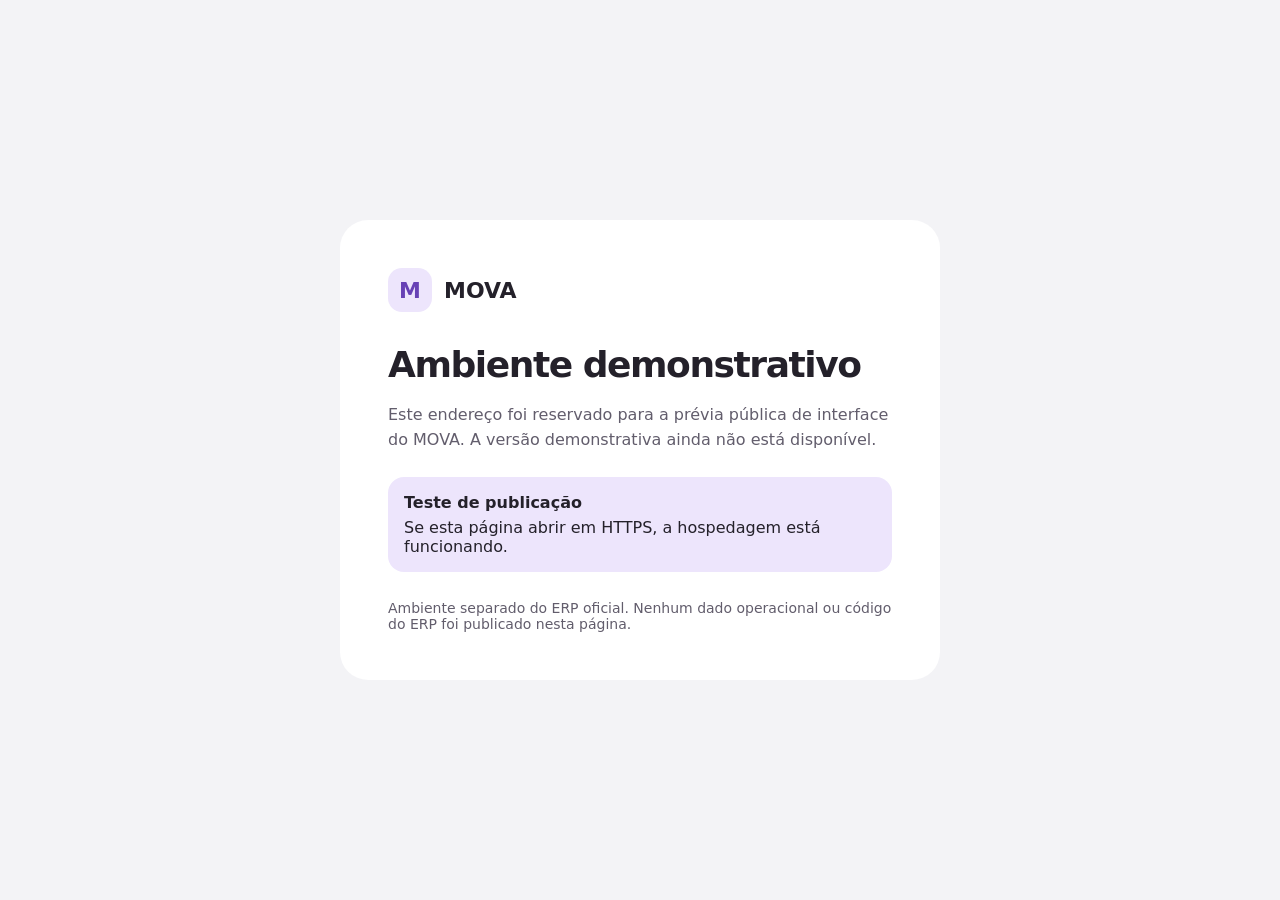
==== index.html @ e93fcb96 "Inicializa ambiente público de prévia sem dados operacionais" ====
<!doctype html>
<html lang="pt-BR">
<head>
<meta charset="utf-8">
<meta name="viewport" content="width=device-width, initial-scale=1">
<meta name="robots" content="noindex,nofollow">
<title>MOVA — Ambiente demonstrativo</title>
<style>
:root{color-scheme:light dark;font-family:Inter,system-ui,sans-serif;--bg:#f3f3f6;--surface:#fff;--ink:#24212a;--muted:#625d6c;--accent:#6741b5;--soft:#ede5fc}
@media(prefers-color-scheme:dark){:root{--bg:#17171c;--surface:#212127;--ink:#f4effa;--muted:#c4bdce;--accent:#cbb4ff;--soft:#372a50}}
*{box-sizing:border-box}body{margin:0;min-height:100dvh;display:grid;place-items:center;padding:24px;background:var(--bg);color:var(--ink)}main{width:min(100%,600px);background:var(--surface);border-radius:28px;padding:clamp(24px,5vw,48px)}header{display:flex;align-items:center;gap:12px;font-size:22px;font-weight:700}.mark{display:grid;place-items:center;width:44px;height:44px;border-radius:14px;background:var(--soft);color:var(--accent)}h1{font-size:clamp(26px,5vw,36px);line-height:1.15;letter-spacing:-.04em;margin:32px 0 12px}p{font-size:16px;line-height:1.6;color:var(--muted)}.status{margin-top:24px;background:var(--soft);padding:16px;border-radius:16px;color:var(--ink)}.status strong{display:block;margin-bottom:6px}footer{margin-top:28px;font-size:14px;color:var(--muted)}
</style>
</head>
<body><main><header><span class="mark" aria-hidden="true">M</span>MOVA</header><h1>Ambiente demonstrativo</h1><p>Este endereço foi reservado para a prévia pública de interface do MOVA. A versão demonstrativa ainda não está disponível.</p><div class="status"><strong>Teste de publicação</strong>Se esta página abrir em HTTPS, a hospedagem está funcionando.</div><footer>Ambiente separado do ERP oficial. Nenhum dado operacional ou código do ERP foi publicado nesta página.</footer></main></body></html>
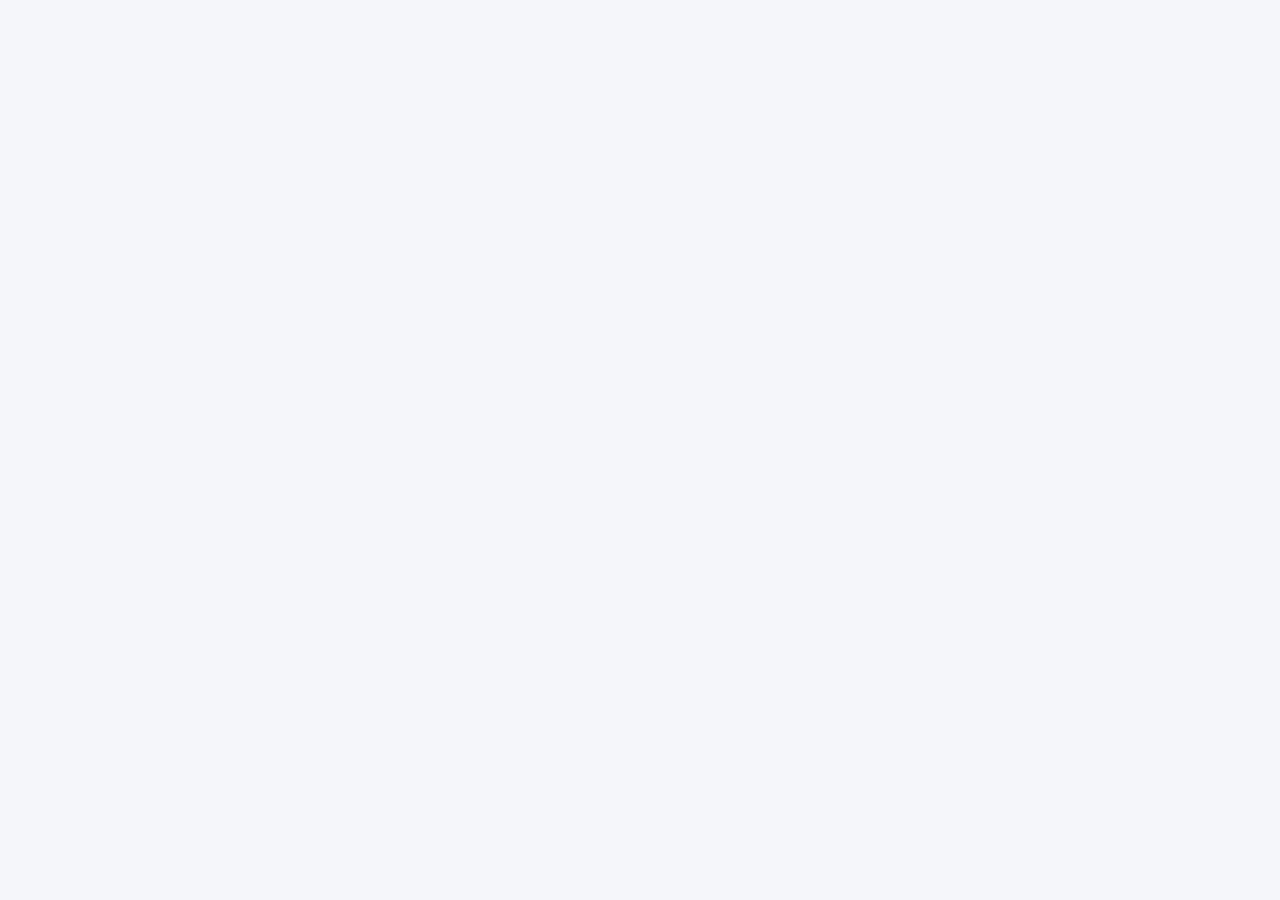
==== commit d6f4ad97: "Add files via upload Mova Demonstrativo" ====
--- a/index.html
+++ b/index.html
@@ -1,14 +1,13503 @@
-<!doctype html>
-<html lang="pt-BR">
+<!DOCTYPE html>
+
+<html data-theme="light" lang="pt-BR">
 <head>
-<meta charset="utf-8">
-<meta name="viewport" content="width=device-width, initial-scale=1">
 <meta name="robots" content="noindex,nofollow">
-<title>MOVA — Ambiente demonstrativo</title>
-<style>
-:root{color-scheme:light dark;font-family:Inter,system-ui,sans-serif;--bg:#f3f3f6;--surface:#fff;--ink:#24212a;--muted:#625d6c;--accent:#6741b5;--soft:#ede5fc}
-@media(prefers-color-scheme:dark){:root{--bg:#17171c;--surface:#212127;--ink:#f4effa;--muted:#c4bdce;--accent:#cbb4ff;--soft:#372a50}}
-*{box-sizing:border-box}body{margin:0;min-height:100dvh;display:grid;place-items:center;padding:24px;background:var(--bg);color:var(--ink)}main{width:min(100%,600px);background:var(--surface);border-radius:28px;padding:clamp(24px,5vw,48px)}header{display:flex;align-items:center;gap:12px;font-size:22px;font-weight:700}.mark{display:grid;place-items:center;width:44px;height:44px;border-radius:14px;background:var(--soft);color:var(--accent)}h1{font-size:clamp(26px,5vw,36px);line-height:1.15;letter-spacing:-.04em;margin:32px 0 12px}p{font-size:16px;line-height:1.6;color:var(--muted)}.status{margin-top:24px;background:var(--soft);padding:16px;border-radius:16px;color:var(--ink)}.status strong{display:block;margin-bottom:6px}footer{margin-top:28px;font-size:14px;color:var(--muted)}
+<meta http-equiv="Content-Security-Policy" content="connect-src 'none'; frame-src 'none'; object-src 'none'; form-action 'none'; base-uri 'none'">
+<meta charset="utf-8"/>
+<meta content="width=device-width,initial-scale=1,viewport-fit=cover" name="viewport"/>
+<meta content="#F8F8FC" name="theme-color"/>
+<title>MOVA — Demonstração pública DS117</title>
+<style id="mova-central-design-system">
+/* MOVA DESIGN SYSTEM CENTRAL · V25.1 · SINGLE STYLESHEET */
+/* Fundação legada preservada; tokens e componentes de V22.7 editados nesta fonte única. */
+
+/* ==========================================================================
+   01. FOUNDATION
+   ========================================================================== */
+:root{
+
+  /* MOVA FLUID • semantic color foundation (V22.6) */
+  --drawer-canvas:#DFE8F8;--group-surface:#FFFFFF;--panel-surface:#FFFFFF;
+  --control-fill:#CBD7EE;--control-hover:#B7C7E5;--control-fill-hover:var(--control-hover);--field-fill:#D1DCF0;
+  --v224-primary:var(--action-primary);--v224-panel:var(--panel-surface);
+  --group-divider:rgba(42,64,112,.19);--action-primary:#4D56D8;--field-label:#394B6D;
+  --font-ui:Inter,ui-sans-serif,-apple-system,BlinkMacSystemFont,"Segoe UI",Roboto,Arial,sans-serif;
+  --bg:#E7EDFA;--surface:#FFFFFF;--surface-2:#DCE5F5;--surface-3:#CAD8F0;--surface-4:#B8C9E8;
+  --ink:#18243F;--muted:#465573;--subtle:#687895;--line:rgba(19,29,47,.12);--line-soft:rgba(19,29,47,.075);
+  --primary:#4D56D8;--primary-2:#3943BF;--primary-soft:#DADFFE;
+  --success:#167b55;--success-soft:#dcf2e7;--warning:#9e650b;--warning-soft:#ffebc9;
+  --danger:#b83f4d;--danger-soft:#f9e1e5;--purple:#6550c7;--purple-soft:#e9e4ff;--teal:#147f7a;--teal-soft:#daf2f0;
+  --nav:#0d1725;--nav-2:#172437;--nav-3:#223149;--nav-text:#f2f5fa;--nav-muted:#9aa7b9;
+  --shadow-1:0 8px 24px rgba(21,34,55,.07);--shadow-2:0 16px 44px rgba(21,34,55,.11);--shadow-3:0 28px 76px rgba(21,34,55,.18);
+  --radius-xs:8px;--radius-sm:11px;--radius:14px;--radius-lg:18px;--radius-xl:24px;--pill:999px;
+  --s1:4px;--s2:8px;--s3:12px;--s4:16px;--s5:20px;--s6:24px;--s7:32px;--s8:40px;
+  --control:44px;--control-sm:38px;--control-xs:34px;--radius-field:12px;--radius-panel:16px;--sidebar:238px;--topbar:66px;--content-max:1540px;--surface-pad:17px;--surface-pad-mobile:14px;--row-min:57px;--row-pad-y:9px;--row-pad-x:13px;--toolbar-gap:8px;--list-row-radius:13px;--panel-radius:15px;
+  --t-micro:10px;--t-meta:11px;--t-label:10.5px;--t-small:12px;--t-control:13.5px;--t-body:13.5px;--t-subtitle:12.3px;--t-section:16px;--t-page:28px;--t-kpi:21px;
+  --btn-pad-x:14px;--btn-small-pad-x:11px;--btn-font-size:var(--t-small);--btn-small-font-size:var(--t-meta);--control-pad-x:13px;
+  --page-header-gap:20px;--page-header-margin:4px 0 18px;--page-title-weight:550;--page-title-line:1.1;--page-subtitle-margin-top:7px;--page-subtitle-line:1.5;
+  --drawer-head-pad:18px 20px 15px;--drawer-head-gap:14px;--drawer-title-size:22px;--drawer-title-line:1.2;--drawer-subtitle-size:11.5px;--drawer-subtitle-line:1.45;--drawer-body-pad:16px 20px 22px;--drawer-foot-pad:12px 20px calc(12px + env(safe-area-inset-bottom));--drawer-foot-gap:8px;--preview-head-pad:18px 22px 14px;--preview-body-pad:0 22px 24px;
+  --ct-table-gap:7px;--ct-head-font:9.5px;--ct-head-pad-bottom:2px;--ct-row-radius:13px;--ct-cell-font:10.8px;--ct-cell-small-font:9.2px;
+  --ease:cubic-bezier(.2,.72,.25,1);--visual-vh:100dvh;
+}
+html[data-theme="dark"]{
+  /* MOVA FLUID • dark semantic counterparts */
+  --drawer-canvas:#17243A;--group-surface:#283853;--panel-surface:#25334D;
+  --control-fill:#364D73;--control-hover:#47618B;--control-fill-hover:var(--control-hover);--field-fill:#304768;
+  --v224-primary:var(--action-primary);--v224-panel:var(--panel-surface);
+  --group-divider:rgba(215,226,255,.18);--action-primary:#A7B5FF;--field-label:#DAE3F8;
+  --bg:#10192B;--surface:#25334D;--surface-2:#334463;--surface-3:#425777;--surface-4:#526788;
+  --ink:#F4F7FF;--muted:#C4D0E7;--subtle:#9FABCA;--line:rgba(255,255,255,.12);--line-soft:rgba(255,255,255,.075);
+  --primary:#A7B5FF;--primary-2:#CAD2FF;--primary-soft:#354575;--success:#5bc89a;--success-soft:#163b31;
+  --warning:#e7b15b;--warning-soft:#40321b;--danger:#ed7884;--danger-soft:#43232c;--purple:#9c89ef;--purple-soft:#302a50;--teal:#63c8c1;--teal-soft:#163b3a;
+  --shadow-1:0 8px 25px rgba(0,0,0,.18);--shadow-2:0 18px 52px rgba(0,0,0,.30);--shadow-3:0 30px 82px rgba(0,0,0,.45);
+}
+*{box-sizing:border-box;scrollbar-width:none}*::-webkit-scrollbar{width:0;height:0}
+
+body{min-height:100vh;min-height:100dvh;-webkit-font-smoothing:antialiased;text-rendering:optimizeLegibility}
+button,input,select,textarea{font:inherit;color:inherit}button{border:0}svg{display:block}.hidden{display:none!important}.muted{color:var(--muted)}.mono{font-variant-numeric:tabular-nums}
+:focus-visible{outline:3px solid color-mix(in srgb,var(--primary) 24%,transparent);outline-offset:2px}
+
+/* ==========================================================================
+   02. DESIGN SYSTEM
+   ========================================================================== */
+.ds-icon{width:19px;height:19px;stroke:currentColor;stroke-width:1.7;fill:none;stroke-linecap:round;stroke-linejoin:round;flex:none}
+
+.ds-btn:hover{transform:translateY(-1px);background:var(--surface-4)}.ds-btn.primary{background:var(--primary);box-shadow:0 8px 20px color-mix(in srgb,var(--primary) 20%,transparent)}.ds-btn.primary:hover{background:var(--primary-2)}
+.ds-btn.ghost{background:var(--surface-2);color:var(--ink);box-shadow:none}.ds-btn.ghost:hover{background:var(--surface-3);color:var(--ink)}
+.ds-btn.icon.small{width:var(--control-sm);height:var(--control-sm);padding:0}.ds-btn.small{height:var(--control-sm);padding:0 var(--btn-small-pad-x);border-radius:10px;font-size:var(--btn-small-font-size)}.inline-back{margin-bottom:12px}.inline-back .ds-icon,.record-back .ds-icon{transform:rotate(180deg)}.ds-btn.danger{background:var(--danger-soft);color:var(--danger)}
+.ds-btn.success{background:var(--success-soft);color:var(--success)}.ds-btn.warning{background:var(--warning-soft);color:var(--warning)}
+.ds-card{background:var(--surface);border:0;border-radius:var(--radius-lg);box-shadow:var(--shadow-1)}
+.ds-line-card{min-width:0;background:var(--surface);border:0;border-radius:var(--list-row-radius,13px);box-shadow:var(--shadow-1)}
+.ds-card,.quick-action,.report-card,.bank-card,.summary-item,.task-center-item,.settings-row,.purchase-panel,.comparison-card,.process-step{min-width:0}
+.quick-action>*,.summary-item>*,.task-center-item>*,.settings-row-copy,.settings-row-value,.bank-card-head>*{min-width:0}
+.quick-action strong,.summary-item strong,.task-center-copy strong,.settings-row-value strong,.bank-balance,.comparison-value,.process-step strong,.quote-rec-stat strong{max-width:100%;overflow:hidden;text-overflow:ellipsis;white-space:nowrap}
+
+.ds-field{gap:6px;min-width:0}.ds-field>span{font-size:var(--t-label);color:var(--muted);font-weight:520}
+
+.ds-control:hover{background:color-mix(in srgb,var(--surface-3) 76%,var(--surface-2))}.ds-control:focus{background:var(--surface);box-shadow:inset 0 0 0 1px color-mix(in srgb,var(--primary) 48%,transparent),0 0 0 3px color-mix(in srgb,var(--primary) 11%,transparent)}
+.ds-control::placeholder{color:var(--subtle)}.ds-control.compact{height:var(--control-sm);min-height:var(--control-sm);padding-inline:10px;font-size:11.5px}textarea.ds-control{min-height:96px;padding:12px 13px;}
+.ds-search{position:relative;min-width:0}.ds-search>.ds-icon{position:absolute;left:13px;top:50%;transform:translateY(-50%);color:var(--muted);width:16px;height:16px}.ds-search .ds-control{padding-left:38px}input[type="date"].ds-control{cursor:pointer;color-scheme:light}html[data-theme="dark"] input[type="date"].ds-control{color-scheme:dark}input[type="date"]::-webkit-calendar-picker-indicator{cursor:pointer;opacity:.72}
+.ds-badge{gap:5px;min-height:25px;padding:0 9px;border-radius:var(--pill);font-size:var(--t-meta);font-weight:540;white-space:nowrap}
+.ds-badge.blue{background:var(--primary-soft);color:var(--primary)}.ds-badge.green{background:var(--success-soft);color:var(--success)}.ds-badge.yellow{background:var(--warning-soft);color:var(--warning)}.ds-badge.red{background:var(--danger-soft);color:var(--danger)}.ds-badge.gray{background:var(--surface-2);color:var(--muted)}.ds-badge.purple{background:var(--purple-soft);color:var(--purple)}.ds-badge.teal{background:var(--teal-soft);color:var(--teal)}
+.ds-kpi{min-width:0;padding:16px;display:grid;grid-template-columns:42px minmax(0,1fr);gap:12px;align-items:center}.ds-kpi>div:last-child{min-width:0;overflow:hidden}
+.ds-kpi-icon{width:42px;height:42px;border-radius:13px;display:grid;place-items:center}.ds-kpi-action{width:100%;border:0;color:inherit;text-align:left;transition:.18s var(--ease)}.ds-kpi-action:hover{transform:translateY(-1px);box-shadow:var(--shadow-2)}.ds-kpi-icon .ds-icon{width:19px;height:19px}
+.ds-kpi-icon.blue,.tone-blue{background:var(--primary-soft);color:var(--primary)}.ds-kpi-icon.green,.tone-green{background:var(--success-soft);color:var(--success)}.ds-kpi-icon.yellow,.tone-yellow{background:var(--warning-soft);color:var(--warning)}.ds-kpi-icon.red,.tone-red{background:var(--danger-soft);color:var(--danger)}.ds-kpi-icon.purple,.tone-purple{background:var(--purple-soft);color:var(--purple)}.ds-kpi-icon.teal,.tone-teal{background:var(--teal-soft);color:var(--teal)}
+.ds-kpi-label{font-size:10.8px;color:var(--muted);font-weight:470;white-space:nowrap;overflow:hidden;text-overflow:ellipsis}.ds-kpi-value{margin-top:3px;font-size:clamp(15px,1.45vw,var(--t-kpi));font-weight:540;line-height:1.12;letter-spacing:-.022em;white-space:nowrap;overflow:hidden;text-overflow:ellipsis}.ds-kpi-foot{margin-top:6px;font-size:11.5px;color:var(--muted);white-space:nowrap;overflow:hidden;text-overflow:ellipsis}
+.ds-chip{min-height:32px;padding:0 10px;border-radius:10px;background:var(--surface-2);display:inline-flex;align-items:center;gap:6px;color:var(--muted);font-size:10.8px}.ds-chip .ds-icon{width:15px;height:15px}
+.ds-segment{display:inline-flex;padding:3px;border-radius:var(--radius-sm);background:var(--surface-2)}.ds-segment button{height:31px;min-width:34px;border-radius:var(--radius-xs);background:transparent;color:var(--muted);display:grid;place-items:center;cursor:pointer}.ds-segment button.active{background:var(--surface);color:var(--primary);box-shadow:var(--shadow-1)}.ds-segment.text{gap:2px;flex-wrap:wrap}.ds-segment.text .ds-btn{width:auto;min-width:0;height:var(--control-sm);padding:0 12px;border-radius:var(--radius-xs);background:transparent;color:var(--muted);box-shadow:none;transform:none}.ds-segment.text .ds-btn:hover{background:color-mix(in srgb,var(--surface) 72%,transparent);color:var(--ink)}.ds-segment.text .ds-btn.active{background:var(--surface);color:var(--primary);box-shadow:var(--shadow-1)}
+.ds-tabs{position:relative;display:flex;gap:20px;align-items:center;overflow:auto;margin:0 0 14px;padding:0 1px;border-bottom:1px solid var(--line-soft);background:transparent;border-radius:0;box-shadow:none;scrollbar-width:none}.ds-tabs::-webkit-scrollbar{display:none}.ds-tabs.flush{margin-bottom:0}.ds-tab{position:relative;flex:0 0 auto;height:39px;padding:0 1px;border:0;border-radius:0;background:transparent;color:var(--muted);font-size:10.8px;font-weight:510;white-space:nowrap;cursor:pointer}.ds-tab:after{content:"";position:absolute;left:0;right:0;bottom:-1px;height:2px;border-radius:2px;background:transparent}.ds-tab:hover{color:var(--ink)}.ds-tab.active{color:var(--primary);font-weight:570}.ds-tab.active:after{background:var(--primary)}
+.ds-empty{padding:40px 24px;text-align:center;color:var(--muted);line-height:1.5}.ds-empty .ds-icon{width:34px;height:34px;margin:0 auto 12px;color:var(--primary)}.ds-empty strong{display:block;color:var(--ink);font-size:16px;font-weight:650}.ds-empty p{margin:7px auto 0;font-size:13px;max-width:390px}
+/* CENTRAL DS — premium comments, ratings and work center */
+.ds-comment-field{display:grid;gap:7px}.ds-comment-label{display:flex;align-items:center;justify-content:space-between;gap:10px}.ds-comment-label>span{font-size:10.5px;color:var(--muted);font-weight:520}.ds-comment-shell{position:relative;border-radius:var(--radius);background:color-mix(in srgb,var(--surface-3) 58%,var(--surface-2));box-shadow:inset 0 0 0 1px transparent;transition:.18s var(--ease)}.ds-comment-shell:focus-within{background:var(--surface);box-shadow:inset 0 0 0 1px color-mix(in srgb,var(--primary) 42%,transparent),0 0 0 3px color-mix(in srgb,var(--primary) 10%,transparent)}.ds-comment-shell textarea{width:100%;min-height:112px;max-height:280px;resize:vertical;border:0;outline:0;background:transparent;color:var(--ink);padding:13px 14px 28px;line-height:1.55;font:inherit}.ds-comment-shell textarea::placeholder{color:var(--subtle)}.ds-comment-hint{position:absolute;right:12px;bottom:9px;font-size:9px;color:var(--subtle);pointer-events:none}.ds-rating-field{display:grid;gap:7px}.ds-rating-field>span{font-size:10.5px;color:var(--muted);font-weight:520}.ds-rating-stars{display:inline-flex;width:max-content;max-width:100%;align-items:center;gap:2px;min-height:44px;padding:4px;border-radius:13px;background:var(--surface-2)}.ds-rating-star{width:36px;height:36px;display:grid;place-items:center;border-radius:9px;background:transparent;color:var(--subtle);cursor:pointer;transition:.16s var(--ease)}.ds-rating-star:hover{background:var(--surface);color:var(--warning);transform:translateY(-1px)}.ds-rating-star.active{background:var(--warning-soft);color:var(--warning)}.ds-rating-star svg{width:19px;height:19px;fill:currentColor;stroke:currentColor}.ds-rating-value{margin-left:5px;min-width:46px;height:30px;padding:0 8px;border-radius:9px;background:var(--surface);display:grid;place-items:center;font-size:10.5px;font-weight:600;color:var(--ink)}.task-center-page{display:grid;gap:14px}.task-center-summary{display:grid;grid-template-columns:repeat(5,minmax(0,1fr));gap:10px}.task-center-group{display:grid;gap:7px}.task-center-group+.task-center-group{margin-top:16px}.task-center-group-head{display:flex;align-items:center;justify-content:space-between;gap:10px;padding:2px 2px 0}.task-center-group-head>div{display:flex;align-items:baseline;gap:8px}.task-center-group-head strong{font-size:11px;font-weight:620;color:var(--ink)}.task-center-group-head small{font-size:9px;color:var(--muted)}.task-center-table-head,.task-center-item{display:grid;grid-template-columns:minmax(320px,1.8fr) 108px 112px 112px minmax(116px,auto);align-items:center;column-gap:12px}.task-center-table-head{min-height:36px;padding:0 13px;border-radius:var(--radius) var(--radius) 0 0;background:color-mix(in srgb,var(--surface-2) 58%,var(--surface));color:var(--muted);font-size:9px;font-weight:620;text-transform:uppercase;letter-spacing:.04em}.task-center-table-head span:last-child{text-align:right}.task-center-list{display:grid;gap:0;background:var(--surface);border-radius:var(--radius);overflow:hidden;box-shadow:var(--shadow-1)}.task-center-item{min-height:58px;padding:7px 13px;background:var(--surface);transition:background .16s var(--ease)}.task-center-item+.task-center-item{box-shadow:inset 0 1px color-mix(in srgb,var(--line-soft) 68%,transparent)}.task-center-item:hover{background:var(--surface-2)}.task-center-open{min-width:0;width:100%;display:grid;grid-template-columns:38px minmax(0,1fr);gap:10px;align-items:center;padding:0;border:0;background:transparent;color:inherit;text-align:left;cursor:pointer}.task-center-icon{width:38px;height:38px;border-radius:11px;display:grid;place-items:center;background:var(--surface-2);color:var(--primary)}.task-center-icon .ds-icon{width:16px;height:16px}.task-center-icon.tone-blue{background:var(--primary-soft);color:var(--primary)}.task-center-icon.tone-red{background:var(--danger-soft);color:var(--danger)}.task-center-icon.tone-yellow{background:var(--warning-soft);color:var(--warning)}.task-center-icon.tone-green{background:var(--success-soft);color:var(--success)}.task-center-icon.tone-purple{background:var(--purple-soft);color:var(--purple)}.task-center-copy{min-width:0}.task-center-copy strong,.task-center-copy small{display:block}.task-center-copy strong{font-size:12.4px;font-weight:590;white-space:nowrap;overflow:hidden;text-overflow:ellipsis}.task-center-copy small{margin-top:2px;font-size:9.4px;color:var(--muted);white-space:nowrap;overflow:hidden;text-overflow:ellipsis}.task-center-context{display:flex;align-items:center;gap:5px;margin-bottom:2px;font-size:8.7px;color:var(--subtle);font-weight:550;white-space:nowrap;overflow:hidden}.task-center-unread{padding:2px 6px;border-radius:var(--pill);background:var(--primary);color:#fff;font-size:7.8px;flex:0 0 auto}.task-center-priority,.task-center-status{display:flex;align-items:center}.task-center-due{display:grid;gap:2px}.task-center-due strong{font-size:10.4px;font-weight:560;color:var(--ink)}.task-center-due small{font-size:8.8px;color:var(--muted)}.task-center-due .danger-text{color:var(--danger)}.task-center-actions{display:flex;align-items:center;justify-content:flex-end;gap:4px;min-width:max-content}.task-center-summary .ds-kpi{box-shadow:none;border:0;background:var(--surface)}.task-center-summary .ds-kpi-icon{background:var(--surface-2)}.task-center-item.escalated .task-center-icon,.task-center-item.critical .task-center-icon{background:var(--danger-soft);color:var(--danger)}.operational-notification-item{background:transparent;text-align:left;width:100%;cursor:pointer}.operational-action-drawer .ds-form-card{margin-bottom:12px}.operational-action-drawer .ds-form-card:last-child{margin-bottom:0}.operational-action-drawer .ds-form-card>.ds-btn{margin-top:10px}.operational-action-drawer textarea.ds-control{min-height:96px;resize:vertical}.task-message-composer{display:grid;grid-template-columns:minmax(0,1fr) 230px auto;gap:8px;align-items:end;margin-bottom:12px}.task-message-composer .ds-comment-shell textarea{min-height:76px}.task-message-row{display:grid;grid-template-columns:38px minmax(0,1fr) auto;gap:10px;align-items:start;padding:11px 0}.task-message-row+.task-message-row{border-top:1px solid var(--line-soft)}.task-message-avatar{width:38px;height:38px;border-radius:12px;background:var(--primary-soft);color:var(--primary);display:grid;place-items:center;font-size:10px;font-weight:650}.task-message-row strong,.task-message-row small{display:block}.task-message-row strong{font-size:11.5px}.task-message-row small{margin-top:3px;color:var(--muted);font-size:9.8px;line-height:1.45}.task-message-link{font-size:9.5px;color:var(--primary);margin-top:5px}.top-task-btn{position:relative}.top-task-count{position:absolute;right:3px;top:3px;min-width:15px;height:15px;padding:0 4px;border-radius:var(--radius-xs);background:var(--danger);color:#fff;display:grid;place-items:center;font-size:8px;font-weight:650}.ct-title strong.supplier-rating-display{display:flex!important;align-items:center;gap:2px;min-width:0;overflow:visible;white-space:nowrap}.supplier-rating-display .ds-icon{width:14px;height:14px;color:var(--warning);fill:currentColor;stroke:currentColor;flex:0 0 auto}.supplier-rating-display .rating-off{opacity:.18}.supplier-rating-display .rating-value{margin-left:6px;min-width:34px;height:24px;padding:0 7px;border-radius:var(--radius-xs);background:var(--warning-soft);color:var(--warning);display:inline-grid;place-items:center;font-size:10px;font-weight:650}
+.supplier-score{display:flex!important;align-items:center;gap:8px;min-width:0;overflow:visible!important;white-space:nowrap}.supplier-score-stars{display:inline-flex;align-items:center;gap:1px;color:var(--warning);flex:0 0 auto}.supplier-score-stars .ds-icon{width:15px;height:15px;fill:currentColor;stroke:currentColor}.supplier-score-stars .rating-off{opacity:.16}.supplier-score-value{display:inline-flex;align-items:center;justify-content:center;min-width:42px;height:27px;padding:0 8px;border-radius:9px;background:var(--warning-soft);color:var(--warning);font-size:11px;font-weight:700;font-variant-numeric:tabular-nums}.supplier-score-label{font-size:9.5px;color:var(--muted);margin-top:3px}
+
+
+@media(min-width:901px){
+html[data-table-density="compact"] .card-table{gap:0;background:var(--surface);border-radius:var(--radius);overflow:hidden;box-shadow:var(--shadow-1)}
+html[data-table-density="compact"] .ct-head{padding:8px 14px 7px!important;background:color-mix(in srgb,var(--surface-2) 58%,var(--surface));font-size:10.5px!important}
+html[data-table-density="compact"] .ct-row{min-height:48px!important;padding:5px 14px!important;border-radius:0!important;box-shadow:none!important;background:transparent!important;transform:none!important}
+html[data-table-density="compact"] .ct-row+.ct-row{box-shadow:inset 0 1px color-mix(in srgb,var(--line-soft) 64%,transparent)!important}
+html[data-table-density="compact"] .ct-row:hover{background:var(--surface-2)!important;box-shadow:inset 0 1px color-mix(in srgb,var(--line-soft) 64%,transparent)!important}
+html[data-table-density="compact"] .ct-main{grid-template-columns:31px minmax(0,1fr);gap:9px!important}
+html[data-table-density="compact"] .ct-avatar{width:31px!important;height:31px!important;border-radius:9px!important}
+html[data-table-density="compact"] .ct-avatar .ds-icon{width:14px!important;height:14px!important}
+html[data-table-density="compact"] .ct-title strong{font-size:12.9px!important;line-height:1.2!important}
+html[data-table-density="compact"] .ct-title small,html[data-table-density="compact"] .ct-cell small{display:none!important}
+html[data-table-density="compact"] .ct-cell{font-size:11.9px!important}
+html[data-table-density="compact"] .ct-actions{gap:4px!important;min-width:max-content}
+html[data-table-density="compact"] .ct-actions .ds-btn{min-height:38px!important;height:38px!important}
+html[data-table-density="compact"] .ct-actions .ds-btn.icon{width:38px!important;min-width:38px!important;padding:0!important}
+html[data-table-density="compact"] .ct-actions .ds-btn:not(.icon){width:auto!important;min-width:max-content;padding:0 12px!important;font-size:11.5px!important}
+html[data-table-density="compact"] .editable-card-table .ds-control{min-height:32px!important;height:32px!important;font-size:11px!important}
+html[data-table-density="compact"] .permission-matrix{gap:0;background:var(--surface);border-radius:var(--radius);overflow:hidden;box-shadow:var(--shadow-1)}
+html[data-table-density="compact"] .permission-matrix-row{min-height:43px!important;padding:5px 12px!important;border-radius:0!important;box-shadow:none!important}
+html[data-table-density="compact"] .permission-matrix-row+.permission-matrix-row{box-shadow:inset 0 1px color-mix(in srgb,var(--line-soft) 64%,transparent)!important}
+html[data-table-density="compact"] .permission-cell{min-height:29px!important}
+html[data-table-density="compact"] .task-center-group{gap:6px}
+html[data-table-density="compact"] .task-center-table-head{min-height:32px;padding:0 11px;font-size:8.4px}
+html[data-table-density="compact"] .task-center-list{gap:0;background:var(--surface);border-radius:var(--radius);overflow:hidden;box-shadow:var(--shadow-1)}
+html[data-table-density="compact"] .task-center-item{min-height:48px;padding:5px 11px;background:transparent!important}
+html[data-table-density="compact"] .task-center-open{grid-template-columns:31px minmax(0,1fr);gap:8px}
+html[data-table-density="compact"] .task-center-icon{width:31px;height:31px;border-radius:9px}
+html[data-table-density="compact"] .task-center-icon .ds-icon{width:14px;height:14px}
+html[data-table-density="compact"] .task-center-copy strong{font-size:11.8px;line-height:1.2}
+html[data-table-density="compact"] .task-center-copy small{display:none}
+html[data-table-density="compact"] .task-center-context{margin-bottom:1px;font-size:8.1px}
+html[data-table-density="compact"] .task-center-due strong{font-size:9.7px}
+html[data-table-density="compact"] .task-center-due small{font-size:8.2px}
+html[data-table-density="compact"] .task-center-actions{gap:3px}
+html[data-table-density="compact"] .table-footer{padding-top:6px!important}
+}
+.table-action-btn{width:36px!important;min-width:36px!important;height:36px!important;min-height:36px!important;padding:0!important;border-radius:10px}.table-action-btn .ds-icon,.table-action-more .ds-icon{width:15px;height:15px}.table-action-overflow{position:relative;display:inline-flex}.table-action-overflow>summary{list-style:none;cursor:pointer;width:36px!important;min-width:36px!important;height:36px!important;min-height:36px!important;padding:0!important;border-radius:10px}.table-action-overflow>summary::-webkit-details-marker{display:none}.table-action-menu{position:absolute;right:0;top:calc(100% + 6px);z-index:180;min-width:176px;padding:6px;background:var(--surface);border-radius:12px;box-shadow:var(--shadow-3);display:grid;gap:2px}.table-action-menu-item{width:100%;min-height:42px;padding:0 12px;border:0;border-radius:12px;background:transparent;color:var(--ink);display:grid;grid-template-columns:18px minmax(0,1fr);gap:10px;align-items:center;text-align:left;cursor:pointer;font-size:12.5px;font-weight:570;line-height:1.3}.table-action-menu-item:hover,.table-action-menu-item:focus-visible{background:var(--surface-2)}.table-action-menu-item.danger{color:var(--danger)}.table-action-menu-item.danger:hover{background:color-mix(in srgb,var(--danger) 9%,var(--surface))}.table-action-menu-item .ds-icon{width:15px;height:15px}
+@media(min-width:901px){
+ .table-action-menu[popover]:not(:popover-open){display:none!important}
+ .table-action-menu[popover]:popover-open{display:grid!important;position:fixed!important;inset:auto!important;left:var(--mova-action-x,8px)!important;top:var(--mova-action-y,8px)!important;right:auto!important;bottom:auto!important;z-index:1000!important;width:max-content!important;min-width:212px!important;max-width:min(280px,calc(100vw - 16px))!important;max-height:calc(100dvh - 16px)!important;overflow-y:auto!important;margin:0!important;padding:8px!important;border:0!important;border-radius:18px!important;background:var(--surface)!important;box-shadow:0 12px 38px rgba(12,27,55,.18)!important;color:var(--ink)!important}
+}
+@media(max-width:900px){
+ .table-action-menu[popover]{position:absolute;inset:auto 0 auto auto;margin:0;display:grid}
+}
+.ct-actions:has(.table-action-overflow[open]),.task-center-actions:has(.table-action-overflow[open]){z-index:25}.ct-actions,.task-center-actions{position:relative}@media(min-width:901px){html[data-table-density="compact"] .table-action-btn,html[data-table-density="compact"] .table-action-overflow>summary{width:34px!important;min-width:34px!important;height:34px!important;min-height:34px!important}}
+.task-center-agenda{display:grid;gap:12px}.task-center-agenda-head{display:flex;align-items:center;justify-content:space-between;gap:12px}.task-center-agenda-title{display:grid;gap:2px}.task-center-agenda-title strong{font-size:14px;font-weight:620;text-transform:capitalize}.task-center-agenda-title small{font-size:10px;color:var(--muted)}.task-center-agenda-actions{display:flex;align-items:center;gap:6px}.task-center-agenda-actions [data-task-agenda-prev] .ds-icon{transform:rotate(180deg)}.task-center-calendar{overflow:hidden;border-radius:var(--radius);background:var(--surface-2)}.calendar-grid{display:grid;grid-template-columns:repeat(7,minmax(0,1fr));gap:1px;background:var(--surface-2)}.calendar-weekday{min-height:34px;display:flex;align-items:center;padding:0 9px;background:var(--surface-2);font-size:9px;font-weight:620;color:var(--muted);text-transform:uppercase;letter-spacing:.04em}.calendar-day{min-width:0;min-height:118px;padding:8px;background:var(--surface);display:flex;flex-direction:column;gap:6px}.calendar-day.outside{background:color-mix(in srgb,var(--surface) 70%,var(--surface-2));color:var(--subtle)}.calendar-day.today{box-shadow:inset 0 3px var(--primary)}.calendar-day-head{display:flex;align-items:center;justify-content:space-between;gap:5px}.calendar-day-number{font-size:10px;font-weight:620;color:var(--ink)}.calendar-day.outside .calendar-day-number{color:var(--subtle)}.calendar-day-count{font-size:8px;color:var(--muted)}.agenda-day-tasks{display:grid;gap:4px;min-width:0}.agenda-task{width:100%;min-width:0;display:grid;grid-template-columns:14px minmax(0,1fr);gap:5px;align-items:center;padding:5px 6px;border:0;border-radius:8px;background:var(--surface-2);color:var(--ink);text-align:left;cursor:pointer}.agenda-task:hover{background:var(--surface-3)}.agenda-task .ds-icon{width:13px;height:13px}.agenda-task.tone-red .ds-icon{color:var(--danger)}.agenda-task.tone-yellow .ds-icon{color:var(--warning)}.agenda-task.tone-blue .ds-icon{color:var(--primary)}.agenda-task.tone-purple .ds-icon{color:var(--purple)}.agenda-task span{min-width:0;overflow:hidden;text-overflow:ellipsis;white-space:nowrap;font-size:9px;font-weight:520}.agenda-more{font-size:8.5px;color:var(--muted);padding-left:19px}@media(max-width:900px){.task-center-agenda-head{align-items:flex-start;flex-direction:column}.calendar-grid{min-width:760px}.task-center-calendar{overflow-x:auto}.calendar-day{min-height:104px}}
+@media(max-width:1100px){.task-center-summary{grid-template-columns:repeat(3,minmax(0,1fr))}.task-center-table-head,.task-center-item{grid-template-columns:minmax(260px,1.6fr) 96px 104px 104px minmax(112px,auto)}}@media(max-width:900px){.task-center-summary{grid-template-columns:repeat(2,minmax(0,1fr))}.task-message-composer{grid-template-columns:1fr}.task-message-composer .ds-btn{width:100%}.task-center-table-head{display:none}.task-center-list{gap:8px;background:transparent;box-shadow:none;overflow:visible}.task-center-item{grid-template-columns:1fr auto auto;padding:10px;border-radius:var(--radius);background:var(--surface);box-shadow:var(--shadow-1)}.task-center-item+.task-center-item{box-shadow:var(--shadow-1)}.task-center-open{grid-column:1/-1;grid-template-columns:38px minmax(0,1fr)}.task-center-priority,.task-center-status{justify-self:start}.task-center-due{justify-self:end}.task-center-actions{grid-column:1/-1;justify-content:flex-end}.ds-rating-star{width:36px;height:36px}.profile-theme-picker{grid-template-columns:1fr}}
+
+
+/* ==========================================================================
+   03. SHELL / PAGE / NAVIGATION
+   ========================================================================== */
+.app-shell{min-height:100vh}.app-sidebar{position:fixed;inset:0 auto 0 0;width:var(--sidebar);z-index:80;background:var(--nav);color:var(--nav-text);padding:17px 13px;display:flex;flex-direction:column}
+.app-brand{display:flex;align-items:center;gap:10px;padding:3px 8px 18px}.app-brand-mark{width:38px;height:38px;border-radius:13px;background:linear-gradient(145deg,#315ed8,#7da0ff);display:grid;place-items:center;box-shadow:0 12px 30px rgba(66,105,216,.24)}.app-brand strong{font-size:13px;font-weight:590;letter-spacing:.12em}.app-brand small{display:block;margin-top:2px;font-size:8.5px;color:var(--nav-muted);letter-spacing:.08em}
+.workspace-card{display:grid;grid-template-columns:34px 1fr 17px;align-items:center;gap:9px;padding:9px;border-radius:13px;background:var(--nav-2);margin:2px 2px 13px}.workspace-avatar,.profile-avatar{display:grid;place-items:center;font-weight:620}.workspace-avatar{width:34px;height:34px;border-radius:var(--radius-sm);background:var(--nav-3);color:#afc2e8;font-size:9.5px}.workspace-card small,.workspace-card strong{display:block}.workspace-card small{font-size:8.5px;color:var(--nav-muted)}.workspace-card strong{font-size:11px;font-weight:510;margin-top:2px}
+.workspace-wrap{position:relative;margin:2px 2px 13px}.workspace-card{width:100%;margin:0;border:0;color:inherit;text-align:left;cursor:pointer;transition:.16s var(--ease)}.workspace-card:hover,.workspace-card.open{background:var(--nav-3)}.workspace-card>div:nth-child(2){min-width:0}.workspace-card strong{white-space:nowrap;overflow:hidden;text-overflow:ellipsis}.workspace-card>.ds-icon{width:15px;height:15px;transition:transform .16s var(--ease)}.workspace-card.open>.ds-icon{transform:rotate(180deg)}.workspace-panel{display:none;position:absolute;left:0;right:0;top:calc(100% + 7px);z-index:145;padding:7px;background:var(--nav);border:1px solid rgba(255,255,255,.08);border-radius:var(--radius);box-shadow:0 18px 48px rgba(0,0,0,.34)}.workspace-panel.open{display:grid;gap:3px}.workspace-option{width:100%;display:grid;grid-template-columns:34px minmax(0,1fr) auto;gap:9px;align-items:center;padding:8px;border-radius:10px;background:transparent;color:var(--nav-muted);text-align:left;cursor:pointer}.workspace-option:hover{background:rgba(255,255,255,.06);color:#fff}.workspace-option.active{background:rgba(125,160,255,.12);color:#fff}.workspace-option-avatar{width:34px;height:34px;border-radius:10px;background:var(--nav-3);display:grid;place-items:center;color:#afc2e8;font-size:9px;font-weight:650}.workspace-option strong,.workspace-option small{display:block}.workspace-option strong{font-size:10.5px;font-weight:560;white-space:nowrap;overflow:hidden;text-overflow:ellipsis}.workspace-option small{margin-top:2px;font-size:8.8px;color:var(--nav-muted)}.workspace-option .ds-icon{width:15px;height:15px;color:#7da0ff}.workspace-panel-foot{padding:6px 8px 2px;color:var(--nav-muted);font-size:8.5px;border-top:1px solid rgba(255,255,255,.06);margin-top:3px}
+.app-nav{overflow:auto;}.nav-group{margin-top:11px}.nav-group-label{padding:0 10px 6px;font-size:8.5px;color:#6e829e;text-transform:uppercase;letter-spacing:.12em}.nav-item{width:100%;min-height:40px;display:grid;grid-template-columns:19px 1fr auto;gap:9px;align-items:center;padding:0 10px;border-radius:var(--radius-sm);background:transparent;color:var(--nav-muted);cursor:pointer;text-align:left;font-size:12px;font-weight:470}.nav-item:hover,.nav-item.active{background:var(--nav-2);color:#fff}.nav-item.active{box-shadow:inset 2px 0 0 #7da0ff}.nav-item .ds-icon{width:17px;height:17px}.nav-count{min-width:19px;height:19px;padding:0 5px;border-radius:var(--radius-xs);background:rgba(255,255,255,.08);display:grid;place-items:center;font-size:8.5px}
+
+.nav-module{display:grid;gap:2px}.nav-module>.nav-item{position:relative}.nav-module.active>.nav-item,.nav-module.expanded>.nav-item{background:var(--nav-2);color:#fff}.nav-module.active>.nav-item .ds-icon,.nav-module.expanded>.nav-item .ds-icon{color:#92b2ff}.nav-module-chevron{width:15px;height:15px;transition:transform .18s var(--ease);color:var(--nav-muted)}.nav-module.expanded .nav-module-chevron{transform:rotate(180deg);color:#b7c6df}.nav-children{display:grid;gap:1px;padding:4px 4px 9px 38px}.nav-subitem{position:relative;width:100%;min-height:31px;padding:0 9px;border-radius:9px;background:transparent;color:var(--nav-muted);text-align:left;font-size:10.7px;font-weight:470;cursor:pointer;white-space:nowrap;overflow:hidden;text-overflow:ellipsis}.nav-subitem:before{content:"";position:absolute;left:-12px;top:50%;width:5px;height:5px;margin-top:-2.5px;border-radius:50%;background:#53667f}.nav-subitem:hover{color:#fff;background:rgba(255,255,255,.055)}.nav-subitem.active{color:#fff;background:rgba(125,160,255,.12);font-weight:530}.nav-subitem.active:before{background:#7da0ff;box-shadow:0 0 0 4px rgba(125,160,255,.09)}.mobile-menu-backdrop,.mobile-sidebar-head{display:none}
+.sidebar-foot{margin-top:auto;padding-top:11px}.profile-card{width:100%;display:grid;grid-template-columns:34px 1fr 19px;gap:9px;align-items:center;padding:8px;border-radius:12px;background:transparent;color:inherit;text-align:left;cursor:pointer;transition:.16s var(--ease)}.profile-card:hover,.profile-card.active{background:var(--nav-2);color:#fff}.profile-avatar{width:34px;height:34px;border-radius:var(--radius-sm);background:#dbe5fb;color:#294d9b;font-size:9px}.profile-card strong,.profile-card small{display:block}.profile-card strong{font-size:10.5px}.profile-card small{font-size:8.5px;color:var(--nav-muted);margin-top:2px}
+.app-main{margin-left:var(--sidebar);min-height:100vh}.app-topbar{height:var(--topbar);background:color-mix(in srgb,var(--bg) 91%,transparent);backdrop-filter:blur(14px);display:flex;align-items:center;justify-content:space-between;padding:0 26px;border-bottom:1px solid var(--line-soft)}.module-title{font-size:15px;font-weight:570}.top-actions{display:flex;align-items:center;gap:7px}.top-search{width:300px}.top-search .ds-control{background:var(--surface-3)}.mobile-menu{display:none}.app-content{max-width:var(--content-max);margin:0 auto;padding:22px 28px 120px}
+.page-header h1{font-size:var(--t-page);line-height:var(--page-title-line);font-weight:var(--page-title-weight);letter-spacing:-.035em}.page-header p{margin:var(--page-subtitle-margin-top) 0 0;color:var(--muted);font-size:var(--t-subtitle);line-height:var(--page-subtitle-line)}
+.metrics-grid{display:grid;grid-template-columns:repeat(4,minmax(0,1fr));gap:12px;margin-bottom:15px}.metrics-grid.five{grid-template-columns:repeat(5,minmax(0,1fr))}
+.section-grid{display:grid;grid-template-columns:minmax(320px,.82fr) minmax(0,1.65fr);gap:14px;align-items:start}.section-grid.equal{grid-template-columns:1fr 1fr}.section-card{padding:var(--surface-pad)}.section-head{display:flex;align-items:flex-start;justify-content:space-between;gap:14px;margin-bottom:13px}.section-head h2{margin:0;font-size:var(--t-section);font-weight:550;letter-spacing:-.012em}.section-head p{margin:4px 0 0;color:var(--muted);font-size:var(--t-meta);line-height:1.45}
+.summary-list{display:grid}.summary-item{display:grid;grid-template-columns:38px minmax(0,1fr) auto;gap:11px;align-items:center;min-height:58px;padding:8px 0}.summary-item+.summary-item{border-top:1px solid var(--line-soft)}.summary-icon{width:38px;height:38px;border-radius:12px;display:grid;place-items:center}.summary-item strong,.summary-item small{display:block}.summary-item strong{font-size:12px;font-weight:540}.summary-item small{font-size:10px;color:var(--muted);margin-top:3px}
+.mobile-bottom-nav{display:none}
+
+/* ==========================================================================
+   04. TABLE / LIST / TOOLBAR PATTERNS
+   ========================================================================== */
+.list-section{padding:0;margin-top:17px;background:transparent;border-radius:0;box-shadow:none}.list-section>.section-head{padding:0 1px}.page-toolbar .ds-search{max-width:420px}.toolbar-spacer{flex:1}.filter-count{width:20px;height:20px;border-radius:10px;background:var(--primary);color:#fff;display:grid;place-items:center;font-size:9px;margin-left:0;margin-right:2px}
+.card-table{display:grid;gap:var(--ct-table-gap)}.ct-head,.ct-row{display:grid;gap:10px;align-items:center}
+.ct-mobile-expand{display:none}.ct-mobile-fields{display:grid}.ct-mobile-field{min-width:0}.ct-mobile-actions{display:flex;align-items:center;gap:7px;flex-wrap:wrap}.ct-head{padding:0 var(--row-pad-x) var(--ct-head-pad-bottom);color:var(--muted);font-size:var(--ct-head-font);text-transform:uppercase;letter-spacing:.055em}.ct-row{min-height:var(--row-min);padding:var(--row-pad-y) var(--row-pad-x);position:relative;background:var(--surface);border-radius:var(--ct-row-radius);box-shadow:var(--shadow-1);transition:transform .18s var(--ease),box-shadow .18s var(--ease),background .18s var(--ease)}.ct-row+.ct-row{border-top:0}.ct-row:hover{transform:translateY(-1px);box-shadow:var(--shadow-2)}.ct-row[data-record-view],.ct-row[data-warehouse-item-open]{cursor:pointer}.ct-main{display:grid;grid-template-columns:37px minmax(0,1fr);gap:10px;align-items:center;min-width:0}.ct-avatar{width:37px;height:37px;border-radius:12px;display:grid;place-items:center}.ct-avatar .ds-icon{width:17px;height:17px}.ct-avatar.blue{background:var(--primary-soft);color:var(--primary)}.ct-avatar.green{background:var(--success-soft);color:var(--success)}.ct-avatar.red{background:var(--danger-soft);color:var(--danger)}.ct-avatar.yellow{background:var(--warning-soft);color:var(--warning)}.ct-avatar.purple{background:var(--purple-soft);color:var(--purple)}.ct-avatar.teal{background:var(--teal-soft);color:var(--teal)}.ct-title{min-width:0}.ct-title strong,.ct-title small{display:block;white-space:nowrap}.ct-title strong{font-size:12.2px;font-weight:530}.ct-title small{font-size:10px;color:var(--muted);margin-top:3px}.ct-cell{min-width:0;font-size:var(--ct-cell-font);color:var(--muted);overflow:hidden}.ct-cell strong{display:block;max-width:100%;overflow:hidden;text-overflow:ellipsis;white-space:nowrap;color:var(--ink);font-weight:490}.ct-cell small{display:block;max-width:100%;overflow:hidden;text-overflow:ellipsis;white-space:nowrap;font-size:var(--ct-cell-small-font);margin-top:3px}.ct-actions .ds-btn{flex:0 0 auto;width:38px;height:38px;max-width:none}.ct-actions .ds-btn:not(.icon){width:auto;min-width:max-content;height:38px;padding:0 12px;font-size:11.5px}.ct-actions .ds-btn>span{overflow:visible;text-overflow:clip}.ct-actions .quote-proposal-winner{white-space:nowrap}.table-footer{display:flex;align-items:center;justify-content:space-between;gap:12px;margin-top:11px;padding:2px 2px 0;color:var(--muted);font-size:10px;border-top:0}.pagination{display:flex;gap:4px}.pagination button{width:29px;height:29px;border-radius:9px;background:var(--surface);color:var(--muted);cursor:pointer;box-shadow:var(--shadow-1)}.pagination button.active{background:var(--primary);color:#fff}.pagination button:disabled{opacity:.35;cursor:default}
+.info-strip{display:grid;grid-template-columns:repeat(4,1fr);background:var(--surface);border-radius:var(--radius-lg);box-shadow:var(--shadow-1);padding:13px 15px;margin-bottom:14px}.info-strip>div{padding:4px 14px}.info-strip>div+div{border-left:1px solid var(--line-soft)}.info-strip span,.info-strip strong{display:block}.info-strip span{font-size:9.5px;color:var(--muted)}.info-strip strong{font-size:13px;font-weight:540;margin-top:5px}
+.bank-card-head{display:flex;justify-content:space-between;gap:12px;align-items:flex-start}.bank-card h3{margin:0;font-size:15px;font-weight:650;line-height:1.3}.bank-card small{color:var(--muted);font-size:11.5px;line-height:1.4}.bank-balance{align-self:center;font-size:23px;font-weight:540;line-height:1.15;letter-spacing:-.025em}.bank-actions{align-items:center;gap:8px}.bank-actions .ds-btn{flex:1;min-height:42px;height:auto;font-size:12px;font-weight:580}
+
+.workflow-strip{display:flex;align-items:center;gap:8px;overflow:auto;padding:4px 0}.workflow-step{min-width:150px;padding:11px 12px;border-radius:13px;background:var(--surface-2)}.workflow-step strong,.workflow-step small{display:block}.workflow-step strong{font-size:10.8px;font-weight:540}.workflow-step small{font-size:9.2px;color:var(--muted);margin-top:4px}.workflow-arrow{color:var(--subtle)}
+.permission-grid{display:grid;grid-template-columns:repeat(3,1fr);gap:10px}.permission-card{padding:13px;border-radius:var(--radius);background:var(--surface-2)}.permission-card strong{display:block;font-size:11px;font-weight:540}.permission-card small{display:block;margin-top:4px;color:var(--muted);font-size:9.5px}.permission-limit{font-size:16px;font-weight:550;margin-top:10px}
+.quick-actions{display:grid;grid-template-columns:repeat(4,1fr);gap:10px}.quick-action{min-height:78px;padding:13px;background:var(--surface);border-radius:15px;box-shadow:var(--shadow-1);display:grid;grid-template-columns:38px 1fr;gap:10px;align-items:center;cursor:pointer}.quick-action:hover{transform:translateY(-1px)}.quick-action strong,.quick-action small{display:block}.quick-action strong{font-size:11.5px;font-weight:550}.quick-action small{font-size:9.5px;color:var(--muted);margin-top:3px}
+.report-grid{display:grid;grid-template-columns:repeat(3,1fr);gap:10px}.report-card{padding:15px;min-height:118px}.report-card strong{display:block;font-size:12px;font-weight:550}.report-card p{font-size:10px;color:var(--muted);line-height:1.5;margin:6px 0 12px}
+
+/* ==========================================================================
+   05. CHART / DRAWER / OVERLAY
+   ========================================================================== */
+.chart-card{padding:17px;position:relative}.chart-shell{height:285px;margin-top:5px;position:relative}.chart-svg{width:100%;height:100%;overflow:visible}.chart-gridline{stroke:var(--line-soft);stroke-width:1}.chart-axis-label,.chart-axis-title{fill:var(--muted);font-size:12px}.chart-axis-title{position:absolute}.chart-axis-title.y{top:3px;left:0}.chart-axis-title.x{bottom:-4px;left:50%;transform:translateX(-50%)}.chart-series-line{fill:none;stroke-width:2.2}.chart-dot,.chart-bar{cursor:pointer}.chart-legend{display:flex;flex-wrap:wrap;gap:12px;align-items:center;margin-top:8px;font-size:10px;color:var(--muted)}.chart-legend span{display:inline-flex;align-items:center;gap:6px}.legend-dot{width:7px;height:7px;border-radius:3px}.legend-line{width:17px;height:2px;border-radius:2px}
+.chart-menu{position:absolute;right:16px;top:55px;width:430px;padding:14px;background:var(--surface);border-radius:16px;box-shadow:var(--shadow-3);z-index:15;display:none}.chart-menu.open{display:block}.chart-menu-grid{display:grid;grid-template-columns:repeat(2,1fr);gap:10px;margin-bottom:12px}
+.chart-tooltip{position:fixed;z-index:300;min-width:200px;padding:12px 13px;border-radius:var(--radius);background:color-mix(in srgb,var(--surface) 96%,transparent);box-shadow:var(--shadow-3);pointer-events:none;opacity:0;transform:translateY(4px);transition:.12s}.chart-tooltip.show{opacity:1;transform:none}.chart-tooltip strong{display:block;font-size:12px;margin-bottom:6px}.chart-tooltip-row{display:flex;justify-content:space-between;gap:18px;padding:3px 0;font-size:10.5px}.chart-tooltip-row span{display:flex;align-items:center;gap:6px}.chart-tooltip-dot{width:7px;height:7px;border-radius:50%}
+.drawer-overlay{position:fixed;inset:0;height:100vh;height:var(--visual-vh,100dvh);max-height:var(--visual-vh,100dvh);background:rgba(8,16,28,.42);z-index:160;display:none;overflow:hidden}.drawer-overlay.open{display:flex;justify-content:flex-end;align-items:stretch}@keyframes drawerIn{from{transform:translateX(24px);opacity:.75}to{transform:none;opacity:1}}
+.drawer.wide{width:min(880px,100vw)}.drawer-head>div{max-width:100%}.drawer-head h2{margin:0;font-size:var(--drawer-title-size);line-height:var(--drawer-title-line);font-weight:550;overflow-wrap:anywhere}.drawer-head p{margin:5px 0 0;color:var(--muted);font-size:var(--drawer-subtitle-size);line-height:var(--drawer-subtitle-line);overflow-wrap:anywhere}
+.form-section{min-width:0;max-width:100%;padding:19px 0 21px}.form-section+.form-section{border-top:0}.form-section h3{margin:0;font-size:15px;font-weight:550}.form-section>p{margin:5px 0 14px;color:var(--muted);font-size:10.5px}.ds-form-stack{display:grid;gap:12px}.ds-form-card{min-width:0;padding:16px 17px;border-radius:var(--radius-lg);background:var(--surface);box-shadow:var(--shadow-1)}.ds-form-card-head{display:flex;align-items:flex-start;justify-content:space-between;gap:12px;margin-bottom:13px}.ds-form-card-head strong{display:block;font-size:13px;font-weight:590}.ds-form-card-head small{display:block;margin-top:3px;color:var(--muted);font-size:10px;line-height:1.45}
+.drawer-body .ds-form-stack>.ds-form-card{box-shadow:none;background:transparent;border-radius:0;padding-left:0;padding-right:0}
+.drawer-body .ds-form-stack>.ds-form-card+.ds-form-card{margin-top:4px}
+.form-grid>*{max-width:100%}.span-12{grid-column:span 12}.span-8{grid-column:span 8}.span-6{grid-column:span 6}.span-5{grid-column:span 5}.span-4{grid-column:span 4}.span-3{grid-column:span 3}.search-add{min-width:0;max-width:100%;display:grid;grid-template-columns:minmax(0,1fr) 44px;gap:7px}.filter-fields{min-width:0;display:grid;gap:13px}.filter-hint{max-width:100%;padding:12px 13px;border-radius:13px;background:var(--primary-soft);color:var(--muted);font-size:10.5px;line-height:1.5;overflow-wrap:anywhere}
+.detail-hero{display:grid;grid-template-columns:52px minmax(0,1fr) auto;gap:13px;align-items:center;padding:16px 0 18px}.detail-hero .ct-avatar{width:52px;height:52px;border-radius:16px}.detail-hero .ct-avatar .ds-icon{width:22px;height:22px}.detail-hero h3{margin:0;font-size:18px;font-weight:550}.detail-hero p{margin:5px 0 0;color:var(--muted);font-size:11px}.detail-grid{display:block;border-top:1px solid var(--line-soft)}.detail-item{min-width:0;display:grid;grid-template-columns:minmax(140px,.72fr) minmax(0,1fr);align-items:center;gap:18px;min-height:50px;padding:10px 2px;border-bottom:1px solid var(--line-soft);background:transparent;border-radius:0}.detail-item span,.detail-item strong{display:block;min-width:0}.detail-item span{font-size:10px;color:var(--muted)}.detail-item strong{font-size:11.5px;font-weight:530;margin:0;text-align:right;overflow-wrap:anywhere}.detail-section{padding:17px 0}.detail-section+.detail-section{border-top:1px solid var(--line-soft)}.detail-section h4{font-size:13px;font-weight:550;margin:0 0 10px}
+.toast strong,.toast small{display:block}.toast strong{font-size:11.5px}.toast small{font-size:9.5px;color:var(--muted);margin-top:2px}
+
+
+.quote-context{padding:14px 16px;margin-bottom:14px;display:grid;grid-template-columns:minmax(0,1fr) auto;gap:14px;align-items:center}.quote-context h3{margin:0;font-size:13px;font-weight:550}.quote-context p{margin:4px 0 0;color:var(--muted);font-size:10.5px}.quote-context-list{display:flex;gap:6px;overflow:auto;max-width:720px}.quote-context-btn{min-height:34px;padding:0 11px;border-radius:10px;background:var(--surface-2);color:var(--muted);font-size:10.5px;font-weight:520;white-space:nowrap;cursor:pointer}.quote-context-btn.active{background:var(--primary-soft);color:var(--primary)}
+.quote-recommendation{display:grid;grid-template-columns:48px minmax(0,1.4fr) repeat(3,minmax(110px,.65fr));gap:12px;align-items:center;padding:15px 16px;margin:0 0 14px;background:linear-gradient(125deg,color-mix(in srgb,var(--success-soft) 76%,var(--surface)),var(--surface));border-radius:var(--radius-lg);box-shadow:var(--shadow-1)}.quote-recommendation-icon{width:48px;height:48px;border-radius:15px;background:var(--success-soft);color:var(--success);display:grid;place-items:center}.quote-recommendation-icon .ds-icon{width:22px;height:22px}.quote-recommendation strong,.quote-recommendation span{display:block}.quote-recommendation .main strong{font-size:15px;font-weight:560}.quote-recommendation .main span{font-size:10.5px;color:var(--muted);margin-top:3px}.quote-rec-stat{padding-left:12px;border-left:1px solid var(--line-soft)}.quote-rec-stat span{font-size:9px;color:var(--muted)}.quote-rec-stat strong{font-size:13px;font-weight:540;margin-top:4px}
+.quote-score{display:flex;align-items:center;gap:8px}.quote-score b{min-width:31px;font-size:11px;font-weight:560}.quote-score-track{height:6px;flex:1;border-radius:var(--pill);background:var(--surface-3);overflow:hidden}.quote-score-track i{display:block;height:100%;border-radius:inherit;background:linear-gradient(90deg,var(--primary),var(--success))}.quote-rank{font-size:9px;color:var(--muted)}
+.comparison-card.recommended{box-shadow:0 0 0 2px color-mix(in srgb,var(--primary) 28%,transparent),var(--shadow-2)}.comparison-card .commercial-total-label{font-size:9px;color:var(--muted);margin-bottom:-5px}.comparison-card .quote-card-actions{display:flex;gap:6px;flex-wrap:wrap}.comparison-card .quote-card-actions .ds-btn{flex:1 1 auto}.comparison-meta.three{grid-template-columns:repeat(3,1fr)}
+.quote-matrix-summary{display:grid;grid-template-columns:repeat(4,minmax(0,1fr));gap:8px;margin-top:10px}.quote-matrix-summary>div{padding:10px 11px;border-radius:var(--radius-sm);background:var(--surface-2)}.quote-matrix-summary span,.quote-matrix-summary strong{display:block}.quote-matrix-summary span{font-size:9px;color:var(--muted)}.quote-matrix-summary strong{font-size:11.5px;margin-top:4px;font-weight:540}
+.quote-detail-top{display:flex;align-items:center;gap:10px;margin-bottom:14px}.quote-detail-top .quote-back{flex:0 0 auto}.quote-detail-title{min-width:0;flex:1}.quote-detail-title strong,.quote-detail-title small{display:block}.quote-detail-title strong{font-size:14px;font-weight:560}.quote-detail-title small{margin-top:3px;color:var(--muted);font-size:10px}
+.comparison-grid{display:grid;grid-template-columns:repeat(auto-fit,minmax(220px,1fr));gap:10px;margin:12px 0 16px}.comparison-card{padding:14px;border-radius:var(--radius);background:var(--surface);box-shadow:var(--shadow-1);display:grid;gap:9px}.comparison-card.best{box-shadow:0 0 0 2px color-mix(in srgb,var(--success) 28%,transparent),var(--shadow-1)}.comparison-card-head{display:flex;align-items:flex-start;justify-content:space-between;gap:8px}.comparison-card h3{margin:0;font-size:13px;font-weight:550}.comparison-card p{margin:2px 0 0;color:var(--muted);font-size:10px}.comparison-value{font-size:19px;font-weight:540;letter-spacing:-.02em}.comparison-meta{display:grid;grid-template-columns:1fr 1fr;gap:8px}.comparison-meta div{padding:8px 9px;border-radius:10px;background:var(--surface-2)}.comparison-meta span,.comparison-meta strong{display:block}.comparison-meta span{font-size:9px;color:var(--muted)}.comparison-meta strong{font-size:10.5px;margin-top:3px;font-weight:520}.progress-track{height:7px;border-radius:var(--pill);background:var(--surface-3);overflow:hidden}.progress-track>i{display:block;height:100%;border-radius:inherit;background:var(--primary)}.timeline-list{display:grid}.timeline-item{display:grid;grid-template-columns:34px minmax(0,1fr) auto;gap:10px;align-items:center;padding:9px 0}.timeline-item+.timeline-item{border-top:1px solid var(--line-soft)}.timeline-dot{width:34px;height:34px;border-radius:var(--radius-sm);display:grid;place-items:center;background:var(--primary-soft);color:var(--primary)}.timeline-item strong,.timeline-item small{display:block}.timeline-item strong{font-size:11.5px;font-weight:530}.timeline-item small{font-size:9.5px;color:var(--muted);margin-top:2px}.settlement-strip{display:grid;grid-template-columns:repeat(4,1fr);gap:8px;margin:10px 0 16px}.settlement-strip>div{padding:11px 12px;border-radius:13px;background:var(--surface);box-shadow:var(--shadow-1)}.settlement-strip span,.settlement-strip strong{display:block}.settlement-strip span{font-size:9.5px;color:var(--muted)}.settlement-strip strong{font-size:12px;font-weight:530;margin-top:4px}.batch-note{padding:11px 12px;border-radius:12px;background:var(--primary-soft);color:var(--muted);font-size:10.5px;line-height:1.5}
+.process-rail{display:grid;grid-template-columns:repeat(4,minmax(0,1fr));gap:8px;margin:0 0 16px}.process-step{min-width:0;padding:12px 13px;border-radius:var(--radius);background:var(--surface);box-shadow:var(--shadow-1)}.process-step span,.process-step strong{display:block}.process-step span{font-size:10px;color:var(--muted)}.process-step strong{font-size:15px;font-weight:540;margin-top:5px}.process-step small{display:block;margin-top:4px;color:var(--muted);font-size:9.5px}
+@media(max-width:900px){.settlement-strip{display:flex;overflow:auto}.settlement-strip>div{min-width:170px}.comparison-grid{display:flex;overflow:auto;margin-right:-14px;padding-right:14px}.comparison-card{min-width:268px}.quote-context{grid-template-columns:1fr;padding:12px}.quote-context-list{max-width:none;margin-right:-12px;padding-right:12px}.quote-recommendation{display:grid;grid-template-columns:42px minmax(0,1fr);gap:10px;padding:13px}.quote-recommendation-icon{width:42px;height:42px}.quote-rec-stat{border-left:0;padding:8px 9px;background:var(--surface);border-radius:10px}.quote-recommendation .quote-rec-stat{display:none}.quote-matrix-wrap{margin-right:-12px;border-radius:var(--radius)}.quote-matrix-summary{display:flex;overflow:auto}.quote-matrix-summary>div{min-width:145px}.comparison-meta.three{grid-template-columns:1fr 1fr}.comparison-card h3{font-size:14px}.comparison-card p{font-size:11.5px}.comparison-value{font-size:20px}.timeline-item strong{font-size:13px}.timeline-item small{font-size:11px}.process-rail{display:flex;overflow:auto;margin-right:-18px;padding-right:18px}.process-step{min-width:170px}.process-step span{font-size:12px}.process-step strong{font-size:17px}.process-step small{font-size:11.5px}}
+
+/* ==========================================================================
+   06. RESPONSIVE
+   ========================================================================== */
+
+/* ==========================================================================
+   NAVIGATION • Desktop sidebar / collapsed module rail
+   ========================================================================== */
+.nav-flyout{display:none}
+@media(min-width:901px){
+  body.sidebar-collapsed{--sidebar:72px}
+  .app-sidebar,.app-main{transition:width .2s var(--ease),margin-left .2s var(--ease)}
+  .app-brand{position:relative;min-height:42px;padding:3px 4px 17px;gap:8px}
+  .app-brand-copy{min-width:0;overflow:hidden;transition:opacity .14s var(--ease),width .18s var(--ease)}
+  .sidebar-collapse-btn{margin-left:auto;width:31px;height:31px;border-radius:10px;background:transparent;color:var(--nav-muted);display:grid;place-items:center;cursor:pointer;flex:0 0 auto}
+  .sidebar-collapse-btn:hover{background:var(--nav-2);color:#fff}
+  .sidebar-collapse-btn .ds-icon{width:16px;height:16px;transform:rotate(180deg);transition:transform .18s var(--ease)}
+  .nav-flyout{display:none}
+  body.sidebar-collapsed .app-sidebar{padding-left:9px;padding-right:9px;overflow:visible}
+  body.sidebar-collapsed .app-brand{justify-content:center;padding-left:0;padding-right:0}
+  body.sidebar-collapsed .app-brand-mark{width:40px;height:40px;border-radius:13px}
+  body.sidebar-collapsed .app-brand-copy{display:none}
+  body.sidebar-collapsed .sidebar-collapse-btn{position:absolute;left:47px;top:7px;width:24px;height:24px;border-radius:var(--radius-xs);background:var(--nav-2);box-shadow:0 5px 14px rgba(0,0,0,.15)}
+  body.sidebar-collapsed .sidebar-collapse-btn .ds-icon{width:13px;height:13px;transform:none}
+  body.sidebar-collapsed .workspace-card{display:none}
+  body.sidebar-collapsed .app-nav{overflow:visible;padding-top:6px}
+  body.sidebar-collapsed .nav-group{margin-top:9px}
+  body.sidebar-collapsed .nav-group+.nav-group{padding-top:7px;border-top:1px solid rgba(255,255,255,.06)}
+  body.sidebar-collapsed .nav-group-label{display:none}
+  body.sidebar-collapsed .nav-module{position:relative;display:block;margin:3px 0}
+  body.sidebar-collapsed .nav-module>.nav-item{width:48px;height:48px;min-height:48px;margin:0 auto;padding:0;display:grid;place-items:center;border-radius:var(--radius);grid-template-columns:1fr}
+  body.sidebar-collapsed .nav-module>.nav-item>span:not(.nav-count),
+  body.sidebar-collapsed .nav-module>.nav-item>.nav-module-chevron,
+  body.sidebar-collapsed .nav-count,
+  body.sidebar-collapsed .nav-children{display:none!important}
+  body.sidebar-collapsed .nav-module>.nav-item .ds-icon{width:20px;height:20px}
+  body.sidebar-collapsed .nav-module.active>.nav-item{background:rgba(125,160,255,.14);box-shadow:inset 3px 0 0 #7da0ff;color:#fff}
+  body.sidebar-collapsed .sidebar-foot{padding-top:10px;border-top:1px solid rgba(255,255,255,.06)}
+  body.sidebar-collapsed .profile-card{display:grid;grid-template-columns:1fr;padding:5px;justify-items:center}
+  body.sidebar-collapsed .profile-card>div:nth-child(2),body.sidebar-collapsed .profile-card>.ds-icon{display:none}
+  body.sidebar-collapsed .profile-avatar{width:38px;height:38px;border-radius:12px}
+  body.sidebar-collapsed .nav-flyout{position:absolute;left:58px;top:-4px;width:238px;padding:9px;background:var(--nav);border:1px solid rgba(255,255,255,.08);border-radius:var(--radius);box-shadow:0 18px 48px rgba(0,0,0,.34);z-index:130;opacity:0;visibility:hidden;transform:translateX(-5px);pointer-events:none;transition:opacity .14s var(--ease),transform .14s var(--ease),visibility .14s}
+  body.sidebar-collapsed .nav-module:hover>.nav-flyout,body.sidebar-collapsed .nav-module:focus-within>.nav-flyout{display:block;opacity:1;visibility:visible;transform:none;pointer-events:auto}
+  body.sidebar-collapsed .nav-flyout-head{display:flex;align-items:center;gap:10px;padding:7px 8px 9px;border-bottom:1px solid rgba(255,255,255,.07);margin-bottom:5px}
+  body.sidebar-collapsed .nav-flyout-head>.ds-icon{width:18px;height:18px;color:#92b2ff}
+  body.sidebar-collapsed .nav-flyout-head strong{display:block;color:#fff;font-size:12.5px;font-weight:580}
+  body.sidebar-collapsed .nav-flyout-head small{display:block;margin-top:2px;color:var(--nav-muted);font-size:9.5px}
+  body.sidebar-collapsed .nav-flyout-list{display:grid;gap:2px}
+  body.sidebar-collapsed .nav-flyout-item{width:100%;min-height:36px;padding:0 9px;border-radius:9px;background:transparent;color:var(--nav-muted);text-align:left;font-size:11.5px;cursor:pointer;display:flex;align-items:center;justify-content:space-between;gap:10px}
+  body.sidebar-collapsed .nav-flyout-item:hover{background:rgba(255,255,255,.06);color:#fff}
+  body.sidebar-collapsed .nav-flyout-item.active{background:rgba(125,160,255,.12);color:#fff;font-weight:550}
+  body.sidebar-collapsed .nav-flyout-item.active:after{content:"";width:6px;height:6px;border-radius:50%;background:#7da0ff;flex:0 0 auto}
+}
+
+@media(max-width:1180px){.metrics-grid,.metrics-grid.five{grid-template-columns:repeat(2,1fr)}.bank-grid{grid-template-columns:repeat(2,1fr)}.report-grid{grid-template-columns:repeat(2,1fr)}.permission-grid{grid-template-columns:repeat(2,1fr)}}
+@media(max-width:900px){
+  :root{--sidebar:0px;--topbar:66px;--control:46px;--control-sm:41px;--t-control:14.5px;--t-body:14px;--t-section:17px;--t-kpi:22px;--btn-pad-x:15px;--btn-font-size:14px;--btn-small-font-size:13px;--page-header-gap:13px;--page-header-margin:4px 0 17px;--drawer-head-pad:15px 14px 12px;--drawer-head-gap:10px;--drawer-title-size:21px;--drawer-title-line:1.15;--drawer-subtitle-size:12.5px;--drawer-subtitle-line:1.35;--drawer-body-pad:13px 14px 18px;--drawer-foot-pad:10px 14px calc(10px + env(safe-area-inset-bottom));--drawer-foot-gap:8px;--preview-head-pad:15px 14px 12px;--preview-body-pad:0 14px 18px;--ct-table-gap:8px;--ct-row-radius:16px}
+  body.menu-open{overflow:hidden}.mobile-menu-backdrop{display:block;position:fixed;inset:0;z-index:76;background:rgba(4,11,20,.48);backdrop-filter:blur(2px);opacity:0;pointer-events:none;transition:opacity .2s var(--ease);border:0}.app-sidebar{width:min(336px,88vw);transform:translateX(-104%);transition:transform .22s var(--ease);box-shadow:var(--shadow-3);padding:0 13px 14px;z-index:80;overflow:hidden}body.menu-open .app-sidebar{transform:none}body.menu-open .mobile-menu-backdrop{opacity:1;pointer-events:auto}.mobile-sidebar-head{height:68px;display:flex;align-items:center;justify-content:space-between;gap:12px;padding:0 3px 0 7px;border-bottom:1px solid rgba(255,255,255,.08);margin-bottom:10px}.mobile-sidebar-title{min-width:0}.mobile-sidebar-title small{display:block;color:var(--nav-muted);font-size:10px;letter-spacing:.08em;text-transform:uppercase}.mobile-sidebar-title strong{display:block;margin-top:2px;color:#fff;font-size:16px;font-weight:560;white-space:nowrap;overflow:hidden;text-overflow:ellipsis}.mobile-sidebar-close{width:42px;height:42px;border-radius:13px;background:rgba(255,255,255,.07);color:#d7e2f3;display:grid;place-items:center;cursor:pointer;flex:0 0 auto}.mobile-sidebar-close .ds-icon{width:19px;height:19px}.app-sidebar>.app-brand{display:none}.workspace-card{margin-top:0}.app-nav{padding-bottom:10px;overscroll-behavior:contain;scrollbar-width:none}.app-nav::-webkit-scrollbar{display:none}.app-main{margin-left:0}.app-topbar{padding:0 15px}.mobile-menu{display:inline-flex}.top-search{display:none}.app-content{padding:18px 14px 104px}
+  .nav-group{margin-top:12px}.nav-group-label{padding:0 10px 7px;font-size:9px}.nav-item{min-height:46px;border-radius:13px;font-size:13.5px;grid-template-columns:21px minmax(0,1fr) auto;padding:0 11px}.nav-item .ds-icon{width:19px;height:19px}.nav-module{gap:2px}.nav-children{padding:3px 4px 10px 43px;gap:2px}.nav-subitem{min-height:40px;font-size:12.5px;border-radius:10px;padding:0 10px}.nav-subitem:before{left:-13px}.nav-count{min-width:22px;height:22px;font-size:9px;border-radius:9px}.sidebar-foot{padding-top:8px;border-top:1px solid rgba(255,255,255,.07)}.profile-card{min-height:54px}.profile-card strong{font-size:12px}.profile-card small{font-size:10px}
+  .page-actions{justify-content:flex-start}.module-title{font-size:16px}
+  .metrics-grid,.metrics-grid.five{display:flex;overflow:auto;gap:10px;margin-left:-2px;margin-right:-2px;padding:2px}.metrics-grid>.ds-card{min-width:265px}.ds-kpi{padding:17px}.ds-kpi-label{font-size:13px}.ds-kpi-foot{font-size:12px}.ds-kpi-value{font-size:24px}
+  .section-grid,.section-grid.equal{grid-template-columns:1fr}.section-card,.chart-card{padding:15px}.section-head h2{font-size:17px}.section-head p{font-size:12.5px}.summary-item{min-height:64px}.summary-item strong{font-size:13.5px}.summary-item small{font-size:11.5px}
+  .ds-field>span{font-size:12px}.ds-badge{min-height:28px;font-size:11.5px;padding:0 10px}.ds-tabs{gap:18px;margin-bottom:12px}.ds-tab{height:38px;font-size:11.5px;padding:0 1px}
+  .page-toolbar .ds-search{max-width:none}.page-toolbar .ds-btn{min-height:46px}.toolbar-spacer{display:none}.filter-count{width:21px;height:21px;font-size:9.5px}
+  .list-section>.section-head{padding:0 1px}.ct-head{display:none}.ct-row{grid-template-columns:minmax(0,1fr) auto!important;grid-template-areas:"main status" "main amount"!important;gap:5px 10px;min-height:82px;padding:13px 14px;border-radius:var(--ct-row-radius);box-shadow:var(--shadow-1);background:var(--surface)}.ct-row+.ct-row{border-top:0}.ct-main{grid-area:main;grid-template-columns:44px minmax(0,1fr);gap:11px;align-self:center}.ct-avatar{width:44px;height:44px;border-radius:var(--radius)}.ct-avatar .ds-icon{width:19px;height:19px}.ct-title strong{font-size:14.5px;font-weight:530;white-space:normal;line-height:1.23}.ct-title small{font-size:12px;margin-top:4px;white-space:normal;line-height:1.25}.ct-row>.ct-cell{display:none}.ct-row>.ct-cell.mobile-amount{display:block;grid-area:amount;justify-self:end;text-align:right;align-self:end;padding:0;font-size:13.5px}.ct-row>.ct-cell.mobile-amount strong{font-size:14px;font-weight:520}.ct-row>.ct-cell.mobile-status{display:block;grid-area:status;justify-self:end;align-self:start;padding:0}.ct-row>.ct-actions{display:none}.table-footer{font-size:12px;padding-top:11px}.pagination{gap:6px}.pagination button{width:36px;height:36px;border-radius:10px;font-size:12.5px}.pagination button:nth-child(n/**/+4):not(:last-child){display:none}
+  .ct-row.has-mobile-expand{cursor:pointer}.ct-row.has-mobile-expand.is-expanded{grid-template-areas:"main status" "main amount" "expand expand"!important;box-shadow:var(--shadow-2)}.ct-mobile-expand{grid-area:expand;margin:7px -2px -1px;padding:10px 2px 1px;border-top:1px solid var(--line)}.ct-row.is-expanded>.ct-mobile-expand{display:block}.ct-mobile-fields{grid-template-columns:1fr;gap:0}.ct-mobile-field{display:grid;grid-template-columns:minmax(92px,.75fr) minmax(0,1.25fr);gap:12px;align-items:start;padding:8px 1px;border-bottom:1px solid color-mix(in srgb,var(--line) 65%,transparent)}.ct-mobile-field:last-child{border-bottom:0}.ct-mobile-field>span{font-size:10.5px;color:var(--muted);line-height:1.35}.ct-mobile-field>div{text-align:right;font-size:12.5px;color:var(--ink);line-height:1.35}.ct-mobile-field>div strong{font-weight:520;color:var(--ink)}.ct-mobile-field>div small{display:block;margin-top:2px;font-size:10.5px;color:var(--muted)}.ct-mobile-actions{padding-top:10px}.ct-mobile-actions .ds-btn{height:38px;min-width:0;width:auto!important;padding:0 11px;font-size:11.5px}.ct-mobile-actions .ds-btn.icon{width:auto!important}.ct-mobile-actions .ds-btn.icon span{display:inline}.ct-row.is-expanded .ct-title strong{white-space:normal}.ct-row.is-expanded .ct-title small{white-space:normal}
+  .bank-grid{display:flex;overflow:auto}.bank-card{min-width:300px}.bank-balance{font-size:27px}.info-strip{display:flex;overflow:auto;padding:12px}.info-strip>div{min-width:190px}.info-strip>div+div{border-left:1px solid var(--line)}.info-strip span{font-size:11px}.info-strip strong{font-size:15px}
+  .quick-actions{display:flex;overflow:auto}.quick-action{min-width:230px}.quick-action strong{font-size:14px}.quick-action small{font-size:12px}.report-grid{grid-template-columns:1fr}.permission-grid{grid-template-columns:1fr}
+  .chart-shell{height:300px}.chart-axis-label,.chart-axis-title{font-size:12px}.chart-legend{font-size:12px;gap:13px}.chart-menu{position:fixed;left:16px;right:16px;top:auto;bottom:95px;width:auto;padding:16px}.chart-menu-grid{grid-template-columns:1fr;gap:12px}
+  .drawer-overlay{height:var(--visual-vh,100dvh);max-height:var(--visual-vh,100dvh)}.drawer-head>.ds-btn.icon{width:42px;height:42px;flex:0 0 42px}.drawer-foot .ds-btn{flex:1 1 calc(50% - 4px);min-width:0;max-width:none;height:auto;min-height:44px;padding:9px 12px;white-space:normal;line-height:1.2;text-align:center}.form-grid>*{grid-column:1!important}.form-section{padding:16px 0 18px}.form-section h3{font-size:17px}.form-section>p{font-size:12px;margin-bottom:12px}.ds-form-card{padding:14px}.detail-grid{display:block}.detail-item{grid-template-columns:minmax(105px,.72fr) minmax(0,1fr);gap:12px;min-height:52px;padding:10px 1px}.detail-item span{font-size:11.5px}.detail-item strong{font-size:13.5px;text-align:right}.drawer .info-strip{display:grid;grid-template-columns:repeat(2,minmax(0,1fr));overflow:visible;padding:10px;gap:0}.drawer .info-strip>div{min-width:0;padding:8px 9px}.drawer .info-strip>div+div{border-left:0}.drawer .settlement-strip{display:grid;grid-template-columns:repeat(2,minmax(0,1fr));overflow:visible}.drawer .settlement-strip>div{min-width:0}.drawer .comparison-grid{display:grid;grid-template-columns:1fr;overflow:visible;margin-right:0;padding-right:0}.drawer .comparison-card{min-width:0}.drawer .process-rail{display:grid;grid-template-columns:1fr;overflow:visible;margin-right:0;padding-right:0}.drawer .process-step{min-width:0}
+  .mobile-bottom-nav{position:fixed;left:0;right:0;bottom:0;z-index:70;min-height:78px;padding:6px 5px calc(6px + env(safe-area-inset-bottom));background:var(--surface);display:grid;grid-template-columns:repeat(5,1fr);box-shadow:0 -1px 0 var(--line),0 -12px 32px rgba(20,32,50,.10)}.mobile-nav-btn{min-height:60px;background:transparent;color:var(--muted);display:grid;justify-items:center;align-content:center;gap:2px;font-size:11px;font-weight:520}.mobile-nav-btn .ds-icon{width:30px;height:30px;padding:6px;border-radius:var(--radius-sm)}.mobile-nav-btn.active{color:var(--primary)}.mobile-nav-btn.active .ds-icon{background:var(--primary-soft)}
+  .toast-host{left:16px;right:16px;bottom:96px}.toast{min-width:0;max-width:none}.workflow-step{min-width:180px}
+}
+@media(max-width:560px){.app-content{padding-left:12px;padding-right:12px}.page-actions .ds-btn.primary{padding:0 15px}.metrics-grid>.ds-card{min-width:264px}.bank-card{min-width:286px}.drawer .info-strip{grid-template-columns:1fr 1fr}.drawer .summary-item{grid-template-columns:38px minmax(0,1fr) auto;gap:9px}.drawer .summary-item>*{min-width:0}}
+
+/* Global search / audit presentation */
+.global-search-wrap{position:relative}.global-search-panel{position:absolute;top:calc(100% + 8px);left:0;width:min(460px,calc(100vw - 32px));max-height:420px;overflow:auto;background:var(--surface);border-radius:var(--radius);box-shadow:var(--shadow-3);z-index:150;padding:7px;display:none}.global-search-panel.open{display:block}.global-search-group{padding:7px 8px 4px;font-size:9px;text-transform:uppercase;letter-spacing:.08em;color:var(--muted)}.global-search-item{width:100%;display:grid;grid-template-columns:34px minmax(0,1fr) auto;align-items:center;gap:10px;padding:9px 10px;border-radius:var(--radius-sm);background:transparent;text-align:left;color:var(--ink);cursor:pointer}.global-search-item:hover,.global-search-item:focus,.global-search-item.active{background:var(--surface-2)}.global-search-item .search-icon{width:34px;height:34px;border-radius:var(--radius-sm);background:var(--primary-soft);color:var(--primary);display:grid;place-items:center}.global-search-item strong,.global-search-item small{display:block}.global-search-item strong{font-size:11.5px;font-weight:540;white-space:nowrap;overflow:hidden;text-overflow:ellipsis}.global-search-item small{font-size:9.5px;color:var(--muted);margin-top:2px;white-space:nowrap;overflow:hidden;text-overflow:ellipsis}.global-search-empty{padding:20px;text-align:center;color:var(--muted);font-size:11px}.global-search-empty small{display:block;margin-top:5px;color:var(--subtle);font-size:9.5px}.integrity-ok{color:var(--success)}.integrity-warn{color:var(--warning)}
+@media(max-width:900px){.global-search-panel{position:fixed;left:12px;right:12px;top:72px;width:auto;max-height:min(62vh,520px)}.page-header p:empty{display:none}.page-header,.page-header>div{min-width:0}}
+
+/* ==========================================================================\n   22. PURCHASES — CONSOLIDATED MODULE STYLES\n   ========================================================================== */
+html,body{margin:0;background:var(--bg);color:var(--ink);font-family:var(--font-ui);font-size:var(--t-body);overflow-x:hidden}
+/* Operational lists */
+
+/* Document header */
+.record-header{display:grid;grid-template-columns:minmax(0,1fr) auto;align-items:center;gap:18px;margin:1px 0 13px}.record-main{display:grid;grid-template-columns:38px minmax(0,1fr);gap:11px;align-items:start;min-width:0}.record-back{width:38px;height:38px;border-radius:var(--radius-sm);background:var(--surface);color:var(--muted);box-shadow:var(--shadow-1);display:grid;place-items:center;cursor:pointer}.record-back .ds-icon{width:17px;height:17px;transform:rotate(180deg)}.record-back:hover{color:var(--ink);background:var(--surface-2)}.record-copy{min-width:0}.record-type{display:block;margin:1px 0 3px;color:var(--muted);font-size:9px;font-weight:600;letter-spacing:.08em;text-transform:uppercase}.record-copy h1{margin:0;font-size:24px;line-height:1.14;font-weight:545;letter-spacing:-.028em;overflow-wrap:anywhere}.record-meta{display:flex;align-items:center;gap:7px;flex-wrap:wrap;margin-top:6px;color:var(--muted);font-size:10px}.record-meta .meta-sep{color:var(--subtle)}.record-actions{display:flex;align-items:center;justify-content:flex-end;gap:7px}.purchase-doc-actionbar{display:flex;align-items:center;justify-content:flex-end;gap:7px}.purchase-action-menu{position:relative}.purchase-action-menu>summary{list-style:none;cursor:pointer}.purchase-action-menu>summary::-webkit-details-marker{display:none}.purchase-action-popover{position:absolute;right:0;top:calc(100% + 7px);z-index:45;width:220px;padding:6px;background:var(--surface);border-radius:13px;box-shadow:var(--shadow-3);display:grid;gap:3px}.purchase-action-popover .ds-btn{width:100%;justify-content:flex-start;box-shadow:none;background:transparent}.purchase-action-popover .ds-btn:hover{background:var(--surface-2);transform:none}.purchase-action-popover .ds-btn.danger{color:var(--danger)}
+/* Flat document surfaces */
+.purchase-general{display:grid;grid-template-columns:minmax(0,1.25fr) minmax(250px,.75fr);gap:12px}.purchase-panel,.quote-general-clean{padding:var(--surface-pad);background:var(--surface);border-radius:var(--panel-radius);box-shadow:var(--shadow-1)}.purchase-panel-title,.quote-tab-toolbar{min-height:34px;display:flex;align-items:center;justify-content:space-between;gap:10px;margin:0 0 8px;padding-bottom:9px;border-bottom:1px solid var(--line-soft)}.purchase-panel-title strong,.quote-tab-toolbar>strong{font-size:var(--t-section);font-weight:570}.quote-tab-actions{display:flex;gap:6px;flex-wrap:wrap}.purchase-kv{display:grid;grid-template-columns:repeat(3,minmax(0,1fr));gap:0 18px}.purchase-kv>div{min-width:0;padding:10px 0;border-bottom:1px solid var(--line-soft)}.purchase-kv span,.purchase-kv strong{display:block}.purchase-kv span{font-size:var(--t-label);color:var(--muted)}.purchase-kv strong{margin-top:5px;font-size:var(--t-body);font-weight:520;overflow-wrap:anywhere}.purchase-note{margin-top:10px;padding:10px 0 0;border-top:1px solid var(--line-soft);border-radius:0;background:transparent;color:var(--muted);font-size:10.5px;line-height:1.5}.purchase-admin-actions{display:flex;align-items:center;gap:6px;flex-wrap:wrap;margin-top:10px;padding-top:10px;border-top:1px solid var(--line-soft)}
+/* Process / timeline */
+.purchase-flow{display:grid}.purchase-flow-row{display:grid;grid-template-columns:32px minmax(0,1fr) auto;gap:10px;align-items:center;padding:10px 0}.purchase-flow-row+.purchase-flow-row{border-top:1px solid var(--line-soft)}.purchase-flow-icon{width:32px;height:32px;border-radius:10px;display:grid;place-items:center;background:var(--primary-soft);color:var(--primary)}.purchase-flow-icon .ds-icon{width:15px;height:15px}.purchase-flow-row strong,.purchase-flow-row small{display:block}.purchase-flow-row strong{font-size:11.5px;font-weight:535}.purchase-flow-row small{margin-top:3px;font-size:9.5px;color:var(--muted);line-height:1.4}.purchase-progress-line{display:grid;grid-template-columns:1fr auto;gap:10px;align-items:center;margin-top:10px}.purchase-progress-line strong{font-size:11px;font-weight:550}.purchase-related-list{display:grid}.purchase-related-row{display:grid;grid-template-columns:minmax(0,1fr) auto;gap:10px;align-items:center;padding:11px 0;background:transparent;cursor:pointer}.purchase-related-row+.purchase-related-row{border-top:1px solid var(--line-soft)}.purchase-related-row:hover strong{color:var(--primary)}.purchase-related-row strong,.purchase-related-row small{display:block}.purchase-related-row strong{font-size:11.5px;font-weight:535}.purchase-related-row small{font-size:9.5px;color:var(--muted);margin-top:3px}.purchase-empty{padding:28px 8px;color:var(--muted);font-size:10.5px;text-align:center}.purchase-receipt-items{margin-top:7px;color:var(--muted);font-size:9.5px;line-height:1.5}
+/* Quote general / toolbars */
+.quote-general-clean .quote-field-group{margin:0;padding:0;border:0}.quote-general-clean .detail-grid{grid-template-columns:repeat(4,minmax(0,1fr));gap:0 18px}.quote-general-clean .detail-item{padding:10px 0;border-radius:0;background:transparent;border-bottom:1px solid var(--line-soft)}.quote-general-clean .detail-item span{font-size:9px}.quote-general-clean .detail-item strong{font-size:11.5px;font-weight:520}.quote-inline-status{display:flex;gap:6px 14px;flex-wrap:wrap;margin-top:12px;color:var(--muted);font-size:9.8px}.quote-inline-status span{display:inline-flex;align-items:center;min-height:25px;padding:0 9px;border-radius:9px;background:var(--surface-2)}.quote-map-panel,.document-item-table{margin-top:0}.quote-tab-toolbar{margin-bottom:8px}.quote-tab-actions .ds-btn,.purchase-panel-title .ds-btn{height:32px;font-size:10px;padding:0 10px}.list-section.document-item-table>.quote-tab-toolbar,.list-section>.quote-tab-toolbar{margin-bottom:9px}.quote-attachment-input,.purchase-file-input{display:none}
+/* Quote award / map */
+.award-toolbar{display:flex;align-items:center;justify-content:space-between;gap:10px;flex-wrap:wrap;margin:0 0 11px}.award-mode{display:inline-flex;padding:3px;border-radius:10px;background:var(--surface-2)}.award-mode button{height:33px;padding:0 11px;border-radius:var(--radius-xs);background:transparent;color:var(--muted);font-size:10.5px;font-weight:530;cursor:pointer}.award-mode button.active{background:var(--surface);color:var(--primary);box-shadow:var(--shadow-1)}.quote-map-actions{display:flex;gap:6px;flex-wrap:wrap;align-items:center}.award-summary{margin-top:10px;padding:10px 12px;border-radius:12px;background:var(--surface);box-shadow:var(--shadow-1)}.award-summary-head{display:flex;align-items:center;justify-content:space-between;gap:10px;margin-bottom:6px}.award-summary-head strong{font-size:11.5px}.award-summary-head span,.award-summary-head b{font-size:10px;color:var(--muted);font-weight:520}.award-summary-grid{display:flex;gap:6px;flex-wrap:wrap}.award-summary-item{padding:7px 9px;border-radius:9px;background:var(--surface-2)}.award-summary-item span,.award-summary-item strong{display:block}.award-summary-item span{font-size:8.8px;color:var(--muted)}.award-summary-item strong{font-size:10.5px;margin-top:2px;font-weight:540}.quote-proposal-winner{display:inline-flex;align-items:center;gap:5px;color:var(--success);font-size:10px;font-weight:600;white-space:nowrap}.quote-proposal-winner .ds-icon{width:14px;height:14px}.quote-matrix-wrap{overflow:auto;border-radius:13px;background:var(--surface);box-shadow:var(--shadow-1);margin-top:8px}.quote-matrix{min-width:760px;display:grid}.quote-matrix-row{display:grid;grid-template-columns:minmax(220px,1.45fr) repeat(var(--quote-cols),minmax(145px,1fr));align-items:stretch}.quote-matrix-row+.quote-matrix-row{border-top:1px solid var(--line-soft)}.quote-matrix-head{background:var(--surface-2);position:sticky;top:0;z-index:2}.quote-matrix-cell{padding:10px 11px;min-width:0}.quote-matrix-cell+.quote-matrix-cell{border-left:1px solid var(--line-soft)}.quote-matrix-head .quote-matrix-cell{font-size:8.8px;color:var(--muted);font-weight:550;text-transform:uppercase;letter-spacing:.04em}.quote-matrix-item strong,.quote-matrix-item small{display:block}.quote-matrix-item strong{font-size:11.2px;font-weight:540}.quote-matrix-item small{font-size:9px;color:var(--muted);margin-top:3px}.quote-price-cell{position:relative}.quote-price-cell strong,.quote-price-cell small{display:block}.quote-price-cell strong{font-size:11px;font-weight:540}.quote-price-cell small{font-size:9.2px;color:var(--muted);margin-top:3px}.quote-price-cell.best{background:color-mix(in srgb,var(--success-soft) 60%,var(--surface))}.quote-price-cell.best:after{content:"melhor";position:absolute;right:7px;top:7px;font-size:7.5px;color:var(--success);font-weight:650;text-transform:uppercase}.quote-price-cell.winner{box-shadow:inset 0 0 0 2px color-mix(in srgb,var(--primary) 42%,transparent);background:var(--primary-soft)}.quote-cell-award{margin-top:7px}.quote-cell-award .ds-btn{height:29px;font-size:9px;padding:0 8px}
+/* Suppliers / item actions */
+.quote-supplier-table .ct-row{cursor:default}.quote-supplier-table .ct-actions{gap:5px}.supplier-actions-inline{display:flex;align-items:center;gap:5px;justify-content:flex-end}.supplier-primary-action>.ds-btn{white-space:nowrap}.supplier-action-menu{position:relative}.supplier-action-menu>summary{width:32px;height:32px;border-radius:10px;background:var(--surface-2);color:var(--muted);display:grid;place-items:center;cursor:pointer;list-style:none}.supplier-action-menu>summary::-webkit-details-marker{display:none}.supplier-action-menu>summary .ds-icon{width:15px;height:15px}.supplier-action-popover{position:absolute;right:0;top:calc(100% + 6px);z-index:35;width:185px;padding:5px;border-radius:12px;background:var(--surface);box-shadow:var(--shadow-3);display:grid;gap:2px}.supplier-action-popover .ds-btn{width:100%;justify-content:flex-start;background:transparent;box-shadow:none}.quote-item-actions{display:flex;justify-content:flex-end;gap:4px}.ct-row[data-table-preview]{cursor:pointer}.catalog-picker{position:relative;min-width:0}.catalog-picker .ds-search{width:100%}.catalog-picker-note{display:block;margin-top:5px;color:var(--muted);font-size:9.5px}.pdf-quality-badge{display:inline-flex;align-items:center;gap:6px;color:var(--muted);font-size:10px}
+/* Proposal editor — refined document-specific workspace */
+.drawer.wide.quote-proposal-drawer{width:min(1180px,100vw)}
+.quote-proposal-drawer .drawer-body{padding-top:0}
+.proposal-editor{display:grid;gap:0;min-width:0}
+.proposal-editor-context{position:sticky;top:0;z-index:4;display:grid;grid-template-columns:minmax(0,1.65fr) minmax(170px,.62fr) minmax(180px,.68fr);gap:14px;padding:17px 20px;background:var(--surface);border:0;border-radius:18px}
+.proposal-supplier-block{min-width:0;display:flex;align-items:center;gap:12px;padding:0;border-radius:0;background:transparent}
+.proposal-supplier-icon{width:42px;height:42px;border-radius:12px;display:grid;place-items:center;flex:0 0 auto;background:var(--primary-soft);color:var(--primary)}
+.proposal-supplier-icon .ds-icon{width:20px;height:20px}
+.proposal-supplier-copy{min-width:0;flex:1}.proposal-supplier-copy>span,.proposal-context-item>span{display:block;font-size:12px;color:var(--muted);margin-bottom:5px;font-weight:540}
+.proposal-supplier-copy strong{display:block;font-size:16px;font-weight:600;white-space:nowrap;overflow:hidden;text-overflow:ellipsis}
+.proposal-supplier-copy .ds-control,.proposal-context-item .ds-control{width:100%;font-size:14px;background:var(--surface)}
+.proposal-context-item{min-width:0;display:flex;flex-direction:column;justify-content:center}
+.proposal-editor-section{min-width:0;padding:18px 20px;margin:12px 0 0;background:var(--surface);border:0;border-radius:18px}.proposal-editor-section+.proposal-editor-section{border-top:0}
+.proposal-section-head{display:flex;align-items:center;justify-content:space-between;gap:12px;margin-bottom:12px}.proposal-section-head strong{display:block;font-size:16px;font-weight:600}.proposal-section-head small{display:block;color:var(--muted);font-size:12px;margin-top:3px}
+.proposal-coverage{display:inline-flex;align-items:center;gap:6px;padding:8px 11px;border-radius:10px;background:var(--surface-2);font-size:11.5px;color:var(--muted);white-space:nowrap}.proposal-coverage b{font-size:13px;color:var(--ink);font-weight:600}
+
+.quote-proposal-drawer [data-proposal-skip-state="1"]{opacity:.62}
+.proposal-item-main{min-width:0}.proposal-item-main strong,.proposal-item-main small{display:block}.proposal-item-main strong{font-size:14px;font-weight:590;white-space:normal;overflow-wrap:anywhere}.proposal-item-main small{font-size:12px;color:var(--muted);margin-top:4px;line-height:1.35}
+.proposal-cell{min-width:0}.proposal-cell label{display:block;font-size:12.5px;font-weight:560;line-height:1.3;color:var(--muted);margin-bottom:6px}.proposal-cell .ds-control{padding:0 11px;font-size:13px;background:var(--surface-2)}
+.proposal-line-total{text-align:right}.proposal-line-total span,.proposal-line-total strong{display:block}.proposal-line-total span{font-size:12px;color:var(--muted)}.proposal-line-total strong{font-size:14px;margin-top:3px;font-weight:600}
+.proposal-skip{display:flex;align-items:center;justify-content:flex-end;gap:7px;color:var(--muted);font-size:11.5px;cursor:pointer;white-space:nowrap}.proposal-skip input{width:19px;height:19px;accent-color:var(--primary);cursor:pointer}
+.proposal-item-details{grid-column:1/-1;margin-top:0}.proposal-item-details>summary{width:max-content;list-style:none;cursor:pointer;color:var(--primary);font-size:13px;font-weight:600;padding:7px 0}.proposal-item-details>summary::-webkit-details-marker{display:none}.proposal-item-details>summary:before{content:"+ ";font-weight:650}.proposal-item-details[open]>summary:before{content:"− "}
+.proposal-detail-fields{display:grid;grid-template-columns:minmax(150px,1.15fr) minmax(130px,.9fr) minmax(190px,1.2fr) minmax(145px,.9fr);gap:11px;margin-top:8px;padding:12px;border-radius:12px;background:var(--surface-2)}.proposal-detail-fields .proposal-cell .ds-control{background:var(--surface)}
+.proposal-dual-control{display:grid;grid-template-columns:88px minmax(0,1fr);gap:7px}.proposal-dual-control .ds-control{min-width:0}.proposal-dual-control select.ds-control{padding-right:6px}
+.proposal-commercial-grid{display:grid;grid-template-columns:repeat(3,minmax(0,1fr));gap:12px}.proposal-commercial-grid .ds-field{min-width:0;grid-column:auto!important}.proposal-commercial-grid .ds-control{background:var(--surface-2)}
+.proposal-summary{margin-top:15px;border-radius:var(--radius);background:var(--surface-2);overflow:hidden}.proposal-summary-grid{display:grid;grid-template-columns:repeat(4,minmax(0,1fr));gap:0}.proposal-summary-grid>div{padding:12px 14px}.proposal-summary-grid>div+div{border-left:1px solid var(--line-soft)}.proposal-summary span,.proposal-summary strong{display:block}.proposal-summary span{font-size:11px;color:var(--muted)}.proposal-summary strong{font-size:14px;font-weight:590;margin-top:3px}.proposal-summary-total{display:flex;align-items:center;justify-content:space-between;gap:16px;padding:14px 15px;border-top:1px solid var(--line-soft);background:var(--primary-soft)}.proposal-summary-total span{font-size:12px;color:var(--primary);font-weight:580}.proposal-summary-total strong{margin:0;color:var(--primary);font-size:19px;font-weight:650;letter-spacing:-.02em}
+.proposal-editor-empty{padding:18px;border-radius:12px;background:var(--surface-2);color:var(--muted);font-size:12px}.proposal-footer-meta{margin-right:auto;align-self:center;color:var(--muted);font-size:12.5px;line-height:1.35;max-width:46ch}
+/* Desktop inline editing inside the item map keeps the matrix dimensions and visual hierarchy. */
+.quote-map-item-title-row{display:flex;align-items:flex-start;gap:8px}.quote-map-item-title-row strong{flex:1;min-width:0}
+.quote-map-edit-actions{display:none;align-items:center;gap:4px;margin-top:8px}.quote-matrix-row.map-editing .quote-map-edit-actions{display:flex}.quote-matrix-row.map-editing .map-edit{display:none}
+.quote-price-display{min-width:0}.quote-map-inline-editor{display:none;gap:8px}.quote-matrix-row.map-editing .quote-price-display{display:none}.quote-matrix-row.map-editing .quote-map-inline-editor{display:grid}
+.quote-inline-field{display:grid;gap:4px;min-width:0}.quote-inline-field>span{font-size:9.5px;color:var(--muted)}.quote-inline-field .ds-control{background:var(--surface-2)}.quote-inline-discount{display:grid;grid-template-columns:62px minmax(0,1fr);gap:5px}.quote-inline-discount .ds-control{min-width:0}
+
+/* Files/comments/warnings */
+.purchase-comment-composer{display:grid;grid-template-columns:minmax(0,1fr) auto;gap:7px;margin-bottom:9px}.purchase-comment-composer.premium{grid-template-columns:minmax(0,1fr) 230px auto;align-items:end}.purchase-comment-composer.premium .ds-comment-shell textarea{min-height:78px}.purchase-notice{display:flex;align-items:flex-start;gap:9px;padding:10px 12px;border-radius:12px;background:var(--warning-soft);color:var(--ink);font-size:10.5px;margin:0 0 10px}.purchase-notice .ds-icon{width:17px;height:17px;color:var(--warning);flex:0 0 auto}.purchase-notice strong{font-weight:560}.purchase-notice small{display:block;color:var(--muted);margin-top:2px;font-size:9.5px}.purchase-notice.good{background:var(--success-soft)}.purchase-notice.good .ds-icon{color:var(--success)}.purchase-match-state{display:inline-flex;align-items:center;gap:6px;font-size:10px;color:var(--muted)}.purchase-match-state i{width:7px;height:7px;border-radius:50%;background:var(--success)}.purchase-match-state.warn i{background:var(--warning)}.purchase-approval-summary{display:flex;align-items:center;gap:8px;flex-wrap:wrap;color:var(--muted);font-size:10px}.purchase-approval-summary strong{color:var(--ink);font-weight:550}
+.purchase-stack{display:grid;gap:12px}.purchase-notice.with-action{align-items:center}.purchase-notice.with-action>div{min-width:0;flex:1}.purchase-notice.with-action>.ds-btn{flex:0 0 auto}.purchase-order-journey{display:grid;grid-template-columns:repeat(5,minmax(0,1fr));gap:0;margin:0 0 12px;padding:13px 15px;background:var(--surface);border-radius:15px;box-shadow:0 6px 20px rgba(21,34,55,.04)}.purchase-order-step{position:relative;display:grid;grid-template-columns:26px minmax(0,1fr);align-items:center;gap:8px;min-width:0;color:var(--muted)}.purchase-order-step:not(:last-child):after{content:"";position:absolute;left:26px;right:-1px;top:13px;height:1px;background:var(--line-soft);z-index:0}.purchase-order-step-dot{position:relative;z-index:1;width:26px;height:26px;border-radius:50%;display:grid;place-items:center;background:var(--surface-2);color:var(--muted)}.purchase-order-step-dot .ds-icon{width:13px;height:13px}.purchase-order-step.done .purchase-order-step-dot{background:var(--success-soft);color:var(--success)}.purchase-order-step.current .purchase-order-step-dot{background:var(--primary-soft);color:var(--primary)}.purchase-order-step-copy{position:relative;z-index:1;min-width:0;background:var(--surface);padding-right:6px}.purchase-order-step-copy strong{display:block;font-size:10.5px;font-weight:570;color:var(--ink);white-space:nowrap;overflow:hidden;text-overflow:ellipsis}.purchase-order-step-copy small{display:block;margin-top:1px;font-size:9px;color:var(--muted);white-space:nowrap;overflow:hidden;text-overflow:ellipsis}.purchase-origin-chain{display:flex;align-items:center;gap:7px;flex-wrap:wrap;margin-top:11px;padding-top:10px;border-top:1px solid var(--line-soft)}.purchase-origin-chain>span{font-size:9px;color:var(--muted)}.purchase-origin-link{border:0;background:var(--surface-2);color:var(--ink);border-radius:9px;padding:6px 8px;font-size:9.5px;font-weight:560;cursor:pointer}.purchase-origin-link:hover{background:var(--primary-soft);color:var(--primary)}.purchase-origin-arrow{color:var(--subtle)!important}.purchase-row-context{display:flex;gap:5px;align-items:center;flex-wrap:wrap;margin-top:4px}.purchase-row-context span{font-size:9px;color:var(--muted)}.purchase-row-flag{display:inline-flex;align-items:center;gap:4px;padding:3px 6px;border-radius:var(--pill);background:var(--surface-2);font-size:8.5px!important}.purchase-row-flag.warn{background:var(--warning-soft);color:var(--warning)!important}.purchase-create-choice-grid{display:grid;grid-template-columns:repeat(3,minmax(0,1fr));gap:10px}.purchase-create-choice{min-height:138px;padding:16px;border:0;border-radius:15px;background:var(--surface);box-shadow:var(--shadow-1);text-align:left;cursor:pointer;display:flex;flex-direction:column;gap:9px;color:var(--ink)}.purchase-create-choice:hover{transform:translateY(-1px);box-shadow:var(--shadow-2)}.purchase-create-choice-icon{width:38px;height:38px;border-radius:12px;display:grid;place-items:center;background:var(--primary-soft);color:var(--primary)}.purchase-create-choice-icon .ds-icon{width:18px;height:18px}.purchase-create-choice strong{font-size:13px;font-weight:590}.purchase-create-choice small{font-size:10px;line-height:1.45;color:var(--muted)}.purchase-create-form{display:grid;grid-template-columns:repeat(12,minmax(0,1fr));gap:12px}.purchase-create-context{grid-column:1/-1;padding:12px 14px;border-radius:13px;background:var(--surface-2);display:flex;align-items:flex-start;gap:10px}.purchase-create-context .ds-icon{width:17px;height:17px;color:var(--primary);flex:0 0 auto}.purchase-create-context strong{display:block;font-size:11.5px;font-weight:580}.purchase-create-context small{display:block;margin-top:2px;color:var(--muted);font-size:9.5px;line-height:1.45}
+@media(max-width:900px){
+ .record-header{grid-template-columns:1fr;gap:10px;margin-top:0}.record-main{grid-template-columns:36px minmax(0,1fr);gap:10px}.record-back{width:36px;height:36px}.record-copy h1{font-size:22px}.record-meta{font-size:10.5px}.record-actions{justify-content:flex-start;padding-left:46px}.purchase-doc-actionbar{justify-content:flex-start}.purchase-action-popover{left:0;right:auto;width:min(250px,calc(100vw - 32px))}
+ .purchase-general{grid-template-columns:1fr}.purchase-panel,.quote-general-clean{padding:var(--surface-pad-mobile)}.purchase-kv{grid-template-columns:repeat(2,minmax(0,1fr));gap:0 14px}.purchase-kv span{font-size:10.5px}.purchase-kv strong{font-size:12.5px}.purchase-flow-row strong{font-size:12.5px}.purchase-flow-row small{font-size:10.5px}.purchase-related-row strong{font-size:12.5px}.purchase-related-row small{font-size:10.5px}.quote-general-clean .detail-grid{grid-template-columns:repeat(2,minmax(0,1fr));gap:0 14px}.quote-general-clean .detail-item span{font-size:10.5px}.quote-general-clean .detail-item strong{font-size:12.5px}
+ .award-toolbar{align-items:stretch}.award-mode{width:100%;display:grid;grid-template-columns:1fr 1fr}.award-mode button{height:39px;font-size:11.5px}.quote-map-actions{width:100%}.quote-map-actions .ds-btn{flex:1}.award-summary-grid{display:grid;grid-template-columns:1fr 1fr}
+.catalog-picker-note{font-size:11px}
+ .proposal-editor-context{position:static;grid-template-columns:minmax(0,1fr) 1fr 1fr}.proposal-supplier-block{grid-column:1/-1}.proposal-item-main{grid-area:main}.proposal-line-total{grid-area:total;display:flex;justify-content:space-between;align-items:center;padding-top:7px;border-top:1px solid var(--line-soft);text-align:left}.proposal-item-details{grid-area:details;margin:0}.proposal-item-details>summary{font-size:10.5px}.proposal-detail-fields{grid-template-columns:1fr 1fr}.proposal-commercial-grid{grid-template-columns:1fr 1fr}.map-edit,.quote-map-edit-actions,.quote-map-inline-editor{display:none!important}.proposal-summary-grid{grid-template-columns:1fr 1fr}.proposal-summary-grid>div:nth-child(odd){border-left:0}.proposal-summary-grid>div:nth-child(n/**/+3){border-top:1px solid var(--line-soft)}.purchase-comment-composer{grid-template-columns:1fr}.purchase-comment-composer.premium{grid-template-columns:1fr}.purchase-comment-composer .ds-btn{width:100%}
+}
+@media(max-width:560px){
+ .purchase-doc-actionbar{width:100%;display:grid;grid-template-columns:minmax(0,1fr) auto}.purchase-doc-actionbar>.ds-btn{width:100%}.purchase-action-menu>summary{min-width:44px}.purchase-action-menu>summary span{display:none}.purchase-action-popover{left:auto;right:0}.ds-tabs{gap:17px;margin-right:-12px;padding-right:12px}.ds-tab{font-size:11.5px}.purchase-kv{grid-template-columns:1fr}.quote-general-clean .detail-grid{grid-template-columns:1fr 1fr}.quote-tab-actions{width:auto}.quote-tab-actions .ds-btn{flex:0 0 auto}.purchase-order-journey{grid-template-columns:1fr;padding:10px 12px;gap:0}.purchase-order-step{grid-template-columns:24px minmax(0,1fr);min-height:39px}.purchase-order-step:not(:last-child):after{left:12px;right:auto;top:24px;bottom:-4px;width:1px;height:auto}.purchase-order-step-dot{width:24px;height:24px}.purchase-order-step-copy{padding:4px 0 4px 2px}.purchase-order-step-copy strong{font-size:11.5px}.purchase-order-step-copy small{font-size:10px}.purchase-create-choice-grid{grid-template-columns:1fr}.purchase-create-choice{min-height:0;display:grid;grid-template-columns:42px minmax(0,1fr);grid-template-rows:auto auto;padding:13px}.purchase-create-choice-icon{grid-row:1/3}.purchase-create-choice strong{font-size:12.5px}.purchase-create-choice small{font-size:10.5px}.purchase-notice.with-action{align-items:flex-start;flex-wrap:wrap}.purchase-notice.with-action>.ds-btn{margin-left:26px}.purchase-origin-chain{gap:5px}.purchase-origin-link{font-size:10px;padding:6px 7px}
+ .proposal-editor-context{grid-template-columns:1fr 1fr}.proposal-supplier-block{grid-column:1/-1}.proposal-section-head{align-items:flex-start}.proposal-coverage{white-space:normal;text-align:right}.proposal-detail-fields{grid-template-columns:1fr}.proposal-footer-meta{display:none}.proposal-summary-total strong{font-size:16px}
+}
+
+
+/* ==========================================================================\n   FORMAT & FIELD GOVERNANCE\n   ========================================================================== */
+.field-format-note{display:block;margin-top:5px;font-size:9.5px;color:var(--muted)}
+.lookup-control{position:relative;display:block;min-width:0}
+.lookup-control .ds-search{min-width:0}.lookup-control .ds-search .ds-control{padding-right:43px}.lookup-toggle{position:absolute;right:5px;top:50%;transform:translateY(-50%);width:34px;height:34px;border:0;border-radius:9px;background:transparent;color:var(--muted);display:grid;place-items:center;cursor:pointer;z-index:2}.lookup-toggle:hover,.lookup-field.is-open .lookup-toggle{background:var(--surface-2);color:var(--ink)}.lookup-toggle .ds-icon{width:15px;height:15px;transition:transform .16s var(--ease)}.lookup-field.is-open .lookup-toggle .ds-icon{transform:rotate(180deg)}
+.lookup-menu{position:fixed;left:0;top:0;width:320px;height:286px;z-index:245;display:none;grid-template-rows:auto minmax(0,1fr) auto;background:var(--surface);border:1px solid var(--line);border-radius:var(--radius);box-shadow:var(--shadow-3);overflow:hidden}.lookup-field.is-open .lookup-menu{display:grid}.lookup-menu-head{padding:9px 11px 7px;border-bottom:1px solid var(--line-soft);font-size:9.5px;color:var(--muted);background:var(--surface)}.lookup-options{min-height:0;overflow-y:auto;padding:6px;scrollbar-width:thin}.lookup-option{width:100%;min-height:44px;border:0;border-radius:10px;background:transparent;color:var(--ink);display:grid;grid-template-columns:minmax(0,1fr) auto;gap:10px;align-items:center;padding:8px 10px;text-align:left;cursor:pointer}.lookup-option:hover,.lookup-option.keyboard-active{background:var(--surface-2)}.lookup-option.selected{background:var(--primary-soft);color:var(--primary)}.lookup-option strong,.lookup-option small{display:block;overflow:hidden;text-overflow:ellipsis;white-space:nowrap}.lookup-option strong{font-size:11.5px;font-weight:550}.lookup-option small{margin-top:2px;font-size:9.5px;color:var(--muted)}.lookup-option.selected small{color:color-mix(in srgb,var(--primary) 72%,var(--muted))}.lookup-check{width:18px;height:18px;display:grid;place-items:center}.lookup-check .ds-icon{width:15px;height:15px}.lookup-empty{min-height:116px;display:grid;place-items:center;text-align:center;padding:18px;color:var(--muted);font-size:10.5px}.lookup-menu-foot{flex:0 0 auto;padding:7px;border-top:1px solid var(--line-soft);background:var(--surface)}.lookup-menu-foot .ds-btn{width:100%;justify-content:flex-start;background:transparent;color:var(--primary);box-shadow:none}.lookup-menu-foot .ds-btn:hover{background:var(--primary-soft)}
+.lookup-meta{font-size:9.5px;color:var(--muted);margin-top:4px}
+.quick-create-overlay{position:fixed;inset:0;z-index:320;background:rgba(8,16,28,.38);display:none;place-items:center;padding:22px;backdrop-filter:blur(2px)}.quick-create-overlay.open{display:grid}@keyframes dsDialogIn{from{transform:translateY(8px) scale(.985);opacity:.72}to{transform:none;opacity:1}}.ds-dialog-head h2{margin:0;font-size:18px;font-weight:590}.ds-dialog-head p{margin:5px 0 0;color:var(--muted);font-size:11px;line-height:1.45}.ds-dialog-grid{display:grid;grid-template-columns:1fr;gap:13px}.ds-dialog-context{margin-top:12px;padding:10px 12px;border-radius:12px;background:var(--surface-2);color:var(--muted);font-size:10px;line-height:1.45}
+.settings-page-stack{width:min(100%,980px);display:grid;gap:26px}.settings-group{min-width:0}.settings-group-head{padding:0 4px 8px}.settings-group-head h2{margin:0;font-size:var(--t-section);font-weight:580;color:var(--ink)}.settings-list{overflow:hidden}.settings-row{width:100%;min-height:68px;display:grid;grid-template-columns:38px minmax(0,1fr) minmax(170px,.55fr) 18px;align-items:center;gap:12px;padding:12px 16px;background:transparent;color:var(--ink);text-align:left;border:0;border-bottom:1px solid var(--line-soft);cursor:pointer;transition:background .15s var(--ease)}.settings-row:last-child{border-bottom:0}.settings-row:hover{background:var(--surface-2)}.settings-row:focus-visible{outline:2px solid color-mix(in srgb,var(--primary) 55%,transparent);outline-offset:-2px}.settings-row-icon{width:34px;height:34px;border-radius:10px;background:var(--surface-2);display:grid;place-items:center;color:var(--muted)}.settings-row-icon .ds-icon{width:17px;height:17px}.settings-row-copy,.settings-row-value{min-width:0;display:grid;gap:3px}.settings-row-copy strong{font-size:12.5px;font-weight:560}.settings-row-copy small{font-size:10px;line-height:1.35;color:var(--muted)}.settings-row-value{text-align:right;justify-items:end}.settings-row-value strong{font-size:11.5px;font-weight:540}.settings-row-value small{font-size:9.5px;color:var(--muted);font-variant-numeric:tabular-nums}.settings-row-chevron{display:grid;place-items:center;color:var(--subtle)}.settings-row-chevron .ds-icon{width:15px;height:15px}.profile-settings-hero{display:flex;align-items:center;gap:14px;padding:4px 4px 2px}.profile-settings-avatar{width:52px;height:52px;border-radius:16px;background:var(--primary-soft);color:var(--primary);display:grid;place-items:center;font-size:13px;font-weight:650;flex:0 0 auto}.profile-settings-hero>div:last-child{min-width:0;display:grid;gap:4px}.profile-settings-hero strong{font-size:17px;font-weight:590}.profile-settings-hero small{font-size:11px;color:var(--muted)}.profile-edit-summary{display:grid;grid-template-columns:46px minmax(0,1fr);gap:12px;align-items:center;padding:13px 14px;margin-bottom:4px;border-radius:var(--radius);background:var(--surface-2)}.profile-edit-summary-icon{width:46px;height:46px;border-radius:var(--radius);background:var(--primary-soft);color:var(--primary);display:grid;place-items:center}.profile-edit-summary strong,.profile-edit-summary small{display:block;min-width:0;overflow:hidden;text-overflow:ellipsis;white-space:nowrap}.profile-edit-summary strong{font-size:13px;font-weight:590}.profile-edit-summary small{margin-top:3px;font-size:10.5px;color:var(--muted)}.profile-form-block{margin-top:14px}.profile-form-block h3{margin:0 0 12px;font-size:var(--t-section);font-weight:590}.profile-theme-picker{display:grid;grid-template-columns:1fr 1fr;gap:9px}.profile-theme-option{min-height:76px;padding:12px 13px;border:0;border-radius:var(--radius);background:var(--surface-2);color:var(--muted);display:grid;grid-template-columns:38px minmax(0,1fr) 18px;gap:10px;align-items:center;text-align:left;cursor:pointer;transition:.16s var(--ease)}.profile-theme-option:hover{background:var(--surface-3);color:var(--ink)}.profile-theme-option.active{background:var(--primary-soft);color:var(--primary);box-shadow:inset 0 0 0 1px color-mix(in srgb,var(--primary) 18%,transparent)}.profile-theme-option-icon{width:38px;height:38px;border-radius:var(--radius-sm);background:var(--surface);display:grid;place-items:center}.profile-theme-option strong,.profile-theme-option small{display:block}.profile-theme-option strong{font-size:12px;font-weight:590;color:var(--ink)}.profile-theme-option small{font-size:9.8px;margin-top:3px;color:var(--muted)}.profile-theme-option>.ds-icon{width:17px;height:17px;opacity:0}.profile-theme-option.active>.ds-icon{opacity:1}.settings-scope{display:inline-flex;align-items:center;min-height:25px;padding:0 8px;border-radius:var(--pill);background:var(--surface-2);color:var(--muted);font-size:9px;font-weight:560;white-space:nowrap}.settings-health{width:min(100%,1180px);display:grid;grid-template-columns:repeat(4,minmax(0,1fr));gap:10px;margin-bottom:18px}.settings-health>div{padding:13px 14px}.settings-health span,.settings-health strong{display:block}.settings-health span{font-size:9.5px;color:var(--muted)}.settings-health strong{margin-top:4px;font-size:13px;font-weight:560}
+.permission-matrix{width:min(100%,1180px);display:grid;gap:8px}.permission-matrix-head,.permission-matrix-row{display:grid;grid-template-columns:minmax(150px,1.35fr) repeat(6,minmax(76px,.7fr));gap:7px;align-items:center}.permission-matrix-head{padding:0 12px 3px;color:var(--muted);font-size:12px;text-transform:uppercase;letter-spacing:.05em}.permission-matrix-row{padding:10px 12px;background:var(--surface);border-radius:13px;box-shadow:var(--shadow-1)}.permission-matrix-row>strong{font-size:12px;font-weight:560}.permission-cell{min-height:31px;border-radius:9px;background:var(--surface-2);display:grid;place-items:center;font-size:12px;color:var(--muted)}.permission-cell.allowed{background:var(--success-soft);color:var(--success);font-weight:570}.permission-cell.denied{background:var(--surface-2);color:var(--subtle)}.migration-summary{width:min(100%,1180px);display:grid;grid-template-columns:repeat(3,minmax(0,1fr));gap:10px;margin-bottom:14px}.migration-summary>div{padding:13px 14px;border-radius:var(--radius);background:var(--surface);box-shadow:var(--shadow-1)}.migration-summary span,.migration-summary strong{display:block}.migration-summary span{font-size:9.5px;color:var(--muted)}.migration-summary strong{font-size:16px;margin-top:4px;font-weight:560}.migration-target{height:36px;font-size:10.5px}.access-denied{width:min(100%,760px);padding:28px;border-radius:var(--radius-lg);background:var(--surface);box-shadow:var(--shadow-1);display:grid;justify-items:start;gap:8px}.access-denied .ds-icon{width:28px;height:28px;color:var(--warning)}.access-denied strong{font-size:16px}.access-denied p{margin:0;color:var(--muted);font-size:11.5px;line-height:1.5}
+[data-field-format="currency"],[data-field-format="number"],[data-field-format="quantity"],[data-field-format="percent"],[data-field-format="date"],[data-field-format="time"]{font-variant-numeric:tabular-nums}
+@media(max-width:700px){.permission-matrix{overflow:auto;padding-bottom:3px}.permission-matrix-head,.permission-matrix-row{min-width:720px}.migration-summary{grid-template-columns:1fr}.settings-page-stack{gap:22px}.settings-health{grid-template-columns:repeat(2,minmax(0,1fr))}.settings-row{grid-template-columns:36px minmax(0,1fr) 18px;grid-template-areas:"icon copy chev" "icon value chev";gap:3px 10px;min-height:72px;padding:12px 14px}.settings-row-icon{grid-area:icon}.settings-row-copy{grid-area:copy}.settings-row-value{grid-area:value;text-align:left;justify-items:start;display:flex;gap:7px;align-items:center;flex-wrap:wrap}.settings-row-value strong{font-size:10.5px}.settings-row-value small{font-size:9.5px}.settings-row-chevron{grid-area:chev}}
+@media(max-width:430px){.lookup-menu{height:min(310px,48dvh)}.settings-list{border-radius:var(--radius)}.settings-row-copy small{font-size:9.5px}}
+
+
+/* ==========================================================================
+   DOMAIN UI • Financeiro e Almoxarifado — refinamento operacional
+   ========================================================================== */
+.operational-note{display:flex;align-items:center;gap:7px;min-height:34px;color:var(--muted);font-size:10px}
+.operational-note .ds-icon{width:15px;height:15px}
+#page-finance-entries .chart-card{display:none}
+.bank-grid{display:grid;grid-template-columns:repeat(3,minmax(0,1fr));gap:12px;margin-bottom:16px;margin-top:2px}
+.bank-card{padding:19px 20px;min-height:176px;display:grid;grid-template-rows:auto 1fr auto;gap:12px;box-shadow:var(--shadow-1)}
+.bank-actions{display:flex;gap:6px;margin-top:14px}
+@media(max-width:760px){
+  .bank-grid{margin-left:-2px;margin-right:-2px;padding:2px}
+}
+
+
+/* ==========================================================================
+   QUOTES MOBILE USABILITY + FEEDBACK + ATTACHMENTS
+   ========================================================================== */
+.toast-host{position:fixed;z-index:400;bottom:22px;right:22px;display:grid;gap:8px;pointer-events:none}.toast{min-width:320px;max-width:420px;padding:12px 13px;border-radius:15px;background:var(--surface);box-shadow:var(--shadow-3);display:grid;grid-template-columns:40px minmax(0,1fr) auto;gap:11px;align-items:center;pointer-events:auto;min-height:62px}.toast-icon{width:40px;height:40px;border-radius:13px;display:grid;place-items:center;background:var(--success-soft);color:var(--success)}.toast-icon .ds-icon{width:20px;height:20px}.toast.tone-error .toast-icon{background:var(--danger-soft);color:var(--danger)}.toast.tone-warning .toast-icon{background:var(--warning-soft);color:var(--warning)}.toast.tone-info .toast-icon{background:var(--primary-soft);color:var(--primary)}.toast-copy{min-width:0}.toast-copy strong{font-size:13px;font-weight:600;line-height:1.25}.toast-copy small{font-size:11.5px;line-height:1.35;margin-top:3px;color:var(--muted);overflow-wrap:anywhere}.toast-side{display:flex;align-items:center;gap:5px}.toast-action{height:34px;padding:0 10px;border-radius:10px;background:var(--surface-2);color:var(--primary);font-size:11.5px;font-weight:600;white-space:nowrap;cursor:pointer}.toast-close{width:32px;height:32px;border-radius:10px;color:var(--muted);display:grid;place-items:center;cursor:pointer}.toast-close .ds-icon{width:16px;height:16px}
+.quote-orders-empty{padding:24px 12px;text-align:center;color:var(--muted)}.quote-orders-empty strong{display:block;font-size:14px;color:var(--ink);font-weight:560}.quote-orders-empty small{display:block;font-size:12px;margin-top:5px}.quote-order-toolbar{display:flex;align-items:center;justify-content:space-between;gap:10px;margin-bottom:10px}.quote-order-toolbar>strong{font-size:15px;font-weight:570}.attachment-state{font-size:10px;color:var(--muted)}.attachment-state.available{color:var(--success)}
+.quote-mobile-award-list{display:none}.quote-mobile-award-card{padding:14px 0;border-bottom:1px solid var(--line-soft)}.quote-mobile-award-card:first-child{padding-top:0}.quote-mobile-award-card:last-child{border-bottom:0}.quote-mobile-award-head{display:flex;align-items:flex-start;justify-content:space-between;gap:12px;margin-bottom:10px}.quote-mobile-award-head strong{font-size:15px;font-weight:570;line-height:1.25}.quote-mobile-award-head small{display:block;font-size:12px;color:var(--muted);margin-top:3px}.quote-mobile-award-current{font-size:11.5px;color:var(--success);margin-top:3px}.quote-mobile-offers{display:grid;gap:8px}.quote-mobile-offer{display:grid;grid-template-columns:minmax(0,1fr) auto;gap:10px;align-items:center;padding:11px 12px;border-radius:13px;background:var(--surface-2)}.quote-mobile-offer.best{background:color-mix(in srgb,var(--success-soft) 55%,var(--surface-2))}.quote-mobile-offer.winner{box-shadow:inset 0 0 0 2px color-mix(in srgb,var(--primary) 42%,transparent);background:var(--primary-soft)}.quote-mobile-offer-copy{min-width:0}.quote-mobile-offer-copy strong{display:block;font-size:13.5px;font-weight:570}.quote-mobile-offer-copy span{display:block;font-size:13px;font-weight:550;margin-top:3px}.quote-mobile-offer-copy small{display:block;font-size:11.5px;color:var(--muted);margin-top:3px;line-height:1.35}.quote-mobile-offer .ds-btn{height:38px;font-size:12px;padding:0 12px}.quote-mobile-offer .ds-badge{font-size:11.5px}.quote-mobile-best{display:inline-flex;margin-left:5px;color:var(--success);font-size:10px;font-weight:650;text-transform:uppercase}
+@media(max-width:760px){
+  /* Quote document scale */
+  .record-type{font-size:11px;letter-spacing:.07em}.record-copy h1{font-size:24px;line-height:1.16}.record-meta{font-size:12.5px;gap:6px;margin-top:7px}.record-meta .ds-badge{font-size:12px;min-height:30px;padding:0 11px}.record-back{width:44px;height:44px;border-radius:13px}.record-main{grid-template-columns:44px minmax(0,1fr);gap:12px}.record-actions{padding-left:56px}
+  
+  .quote-tab-toolbar{min-height:46px;margin-bottom:10px}.quote-tab-toolbar>strong{font-size:15.5px}.quote-tab-actions .ds-btn{height:42px;font-size:12.5px;padding:0 13px}
+  .quote-inline-status{font-size:12px;gap:7px}.quote-inline-status span{min-height:32px;padding:0 11px}
+  .award-mode button{height:46px;font-size:13px}.quote-map-actions{gap:8px}.quote-map-actions .ds-btn{min-height:46px;font-size:13px}.award-summary{padding:13px 14px;border-radius:var(--radius)}.award-summary-head strong{font-size:14px}.award-summary-head span,.award-summary-head b{font-size:12px}.award-summary-item{padding:10px 11px}.award-summary-item span{font-size:11.5px}.award-summary-item strong{font-size:13px}
+  /* Mobile map gets native stacked composition */
+  .quote-matrix-wrap{display:none}.quote-mobile-award-list{display:block;background:var(--surface);border-radius:16px;padding:14px;box-shadow:var(--shadow-1)}
+  /* Proposal editor */
+  .quote-proposal-drawer .drawer-head h2{font-size:24px}.quote-proposal-drawer .drawer-head p{font-size:13.5px}.proposal-editor-context{gap:11px;padding:12px 0 14px}.proposal-context-item span{font-size:11.5px}.proposal-context-item strong{font-size:14px}.proposal-context-item .ds-control{height:46px;font-size:14px}.proposal-editor-section{padding:18px 0}.proposal-section-head{margin-bottom:12px}.proposal-section-head strong{font-size:16px}.proposal-section-head small{font-size:12.5px;line-height:1.35}.proposal-coverage{font-size:12px;padding:7px 10px}.proposal-coverage b{font-size:13px}.proposal-item-main strong{font-size:15px;line-height:1.3;white-space:normal}.proposal-item-main small{font-size:12px;line-height:1.35}.proposal-cell label{font-size:11px;margin-bottom:5px}.proposal-cell .ds-control{font-size:14px;padding:0 11px}.proposal-line-total span{font-size:11px}.proposal-line-total strong{font-size:14px}.proposal-skip{font-size:11.5px}.proposal-skip input{width:20px;height:20px}.proposal-item-details>summary{font-size:12.5px;padding:4px 0}.proposal-detail-fields{padding:11px;gap:11px}.proposal-commercial-grid .ds-field>span{font-size:12.5px}.proposal-commercial-grid .ds-control{font-size:14.5px}.proposal-total-bar>div{padding:11px 12px}.proposal-total-bar span{font-size:11px}.proposal-total-bar strong{font-size:13.5px}.proposal-total-bar>div:last-child strong{font-size:15px}.proposal-footer-meta{font-size:11.5px}
+  /* Attachments and linked orders */
+  .quote-orders-empty{padding:26px 12px}.attachment-state{font-size:11.5px}
+  /* Toast: compact app feedback, readable above bottom nav */
+  .toast-host{left:12px;right:12px;bottom:calc(88px + env(safe-area-inset-bottom));gap:8px}.toast{width:100%;min-width:0;max-width:none;grid-template-columns:42px minmax(0,1fr) auto;min-height:68px;padding:12px;border-radius:16px}.toast-icon{width:42px;height:42px}.toast-copy strong{font-size:14px}.toast-copy small{font-size:12.5px}.toast-action{height:38px;font-size:12px}.toast-close{display:none}
+}
+@media(max-width:560px){
+  .record-actions{padding-left:0;width:100%}.record-copy h1{font-size:23px}.proposal-commercial-grid{grid-template-columns:1fr}.proposal-total-bar{grid-template-columns:1fr 1fr}.quote-map-actions{display:grid;grid-template-columns:1fr 1fr}.quote-map-actions .ds-btn{width:100%}.quote-map-actions .ds-btn:only-child{grid-column:1/-1}
+}
+
+/* ==========================================================================
+   DESKTOP PREVIEW WINDOWS — CONSOLIDATED
+   ========================================================================== */
+.preview-eyebrow{display:block;margin:0 0 6px;color:var(--muted);font-size:10.5px;font-weight:650;letter-spacing:.085em;text-transform:uppercase}
+.preview-hero{display:grid;grid-template-columns:56px minmax(0,1fr) auto;gap:15px;align-items:center;padding:22px 0 20px;border-bottom:1px solid var(--line-soft)}
+.preview-hero-icon{width:56px;height:56px;border-radius:17px;background:var(--primary-soft);color:var(--primary);display:grid;place-items:center}.preview-hero-icon .ds-icon{width:22px;height:22px}
+.preview-hero-copy{min-width:0}.preview-hero-copy h3{margin:0;font-size:20px;font-weight:575;line-height:1.2;letter-spacing:-.02em;overflow-wrap:anywhere}.preview-hero-copy small{display:block;margin-top:6px;color:var(--muted);font-size:12.5px;line-height:1.35;overflow-wrap:anywhere}.preview-hero-status{align-self:start;padding-top:2px}
+.preview-section{padding:20px 0 5px}.preview-section+.preview-section{border-top:1px solid var(--line-soft)}
+.preview-section-head{display:flex;align-items:center;gap:9px;margin-bottom:7px}.preview-section-head h4{margin:0;font-size:14.5px;font-weight:575;letter-spacing:-.01em}.preview-section-icon{width:28px;height:28px;border-radius:9px;background:var(--surface-2);color:var(--primary);display:grid;place-items:center}.preview-section-icon .ds-icon{width:15px;height:15px}
+.preview-kv{display:grid}.preview-kv-row{display:grid;grid-template-columns:minmax(165px,.78fr) minmax(0,1.22fr);gap:20px;align-items:center;min-height:52px;padding:10px 2px;border-bottom:1px solid var(--line-soft)}.preview-kv-row:last-child{border-bottom:0}.preview-kv-row>span{color:var(--muted);font-size:12px;line-height:1.35}.preview-kv-row>strong{min-width:0;text-align:right;color:var(--ink);font-size:14px;font-weight:555;line-height:1.35;overflow-wrap:anywhere}.preview-kv-row>strong.tone-green{color:var(--success)}
+.preview-summary p{margin:0;padding:5px 2px 9px;color:var(--muted);font-size:12.5px;line-height:1.6}
+.preview-drawer-foot .ds-btn:first-child{background:transparent;color:var(--muted);box-shadow:none}
+@media(min-width:901px){
+  .drawer.table-preview-drawer{width:min(620px,42vw);min-width:560px}
+  .drawer.record-preview-drawer{width:min(680px,46vw);min-width:590px}
+  .table-preview-drawer .drawer-head,.record-preview-drawer .drawer-head{padding:var(--preview-head-pad);background:var(--surface);border-bottom:0}
+  .table-preview-drawer .drawer-body,.record-preview-drawer .drawer-body{padding:var(--preview-body-pad)}
+  .table-preview-drawer .drawer-foot,.record-preview-drawer .drawer-foot{min-height:70px;align-items:center}
+  .table-preview-drawer .drawer-foot .ds-btn,.record-preview-drawer .drawer-foot .ds-btn{min-height:40px}
+  .record-preview-drawer .detail-hero{grid-template-columns:52px minmax(0,1fr) auto;padding:20px 0 18px;border-bottom:1px solid var(--line-soft)}
+  .record-preview-drawer .detail-hero p{margin-top:6px}
+  .record-preview-drawer .detail-section{padding:17px 0}
+  .record-preview-drawer .detail-item{grid-template-columns:minmax(165px,.78fr) minmax(0,1.22fr);min-height:52px;padding:10px 2px}
+  .record-preview-drawer .timeline-item{min-height:54px;padding:9px 0}
+}
+@media(max-width:900px){
+  .preview-eyebrow{font-size:10.5px}.preview-hero{grid-template-columns:48px minmax(0,1fr);gap:12px;padding:16px 0}.preview-hero-icon{width:48px;height:48px;border-radius:15px}.preview-hero-copy h3{font-size:17px}.preview-hero-copy small{font-size:12px}.preview-hero-status{grid-column:2;justify-self:start;margin-top:-5px}.preview-section{padding:16px 0 2px}.preview-section-head h4{font-size:14px}.preview-kv-row{grid-template-columns:minmax(112px,.75fr) minmax(0,1.25fr);gap:12px;min-height:50px}.preview-kv-row>span{font-size:11.5px}.preview-kv-row>strong{font-size:13px}.preview-summary p{font-size:12.5px}
+}
+
+
+/* ========================================================================== 
+   DESIGN SYSTEM • Desktop typography & readability contract
+   Desktop-only. Mobile composition and scale remain unchanged.
+   ========================================================================== */
+@media(min-width:901px){
+  :root{
+    --control:46px;--control-sm:40px;--content-max:1500px;
+    --t-micro:11px;--t-meta:12px;--t-label:12px;--t-small:13px;--t-control:14.5px;--t-body:15px;--t-subtitle:13.5px;
+    --t-section:17px;--t-page:30px;--t-kpi:23px;--surface-pad:18px;--row-min:62px;--row-pad-y:10px;--row-pad-x:14px;
+    --btn-pad-x:15px;--btn-small-pad-x:12px;--control-pad-x:14px;--page-header-gap:22px;--page-header-margin:6px 0 22px;--page-title-weight:565;--page-title-line:1.08;--page-subtitle-margin-top:8px;
+    --drawer-title-size:24px;--drawer-subtitle-size:13px;--ct-head-font:10.8px;--ct-head-pad-bottom:4px;--ct-row-radius:14px;--ct-cell-font:12.5px;--ct-cell-small-font:11px;
+  }
+  html,body{font-size:15px}
+  .app-topbar{height:70px;padding:0 30px}.module-title{font-size:17px;font-weight:600}.top-search{width:350px}.app-content{padding:26px 30px 120px}
+  .ds-badge{min-height:28px;padding:0 10px}
+  .summary-item strong{font-size:13.5px}.summary-item small{font-size:11.5px}
+  .page-toolbar .ds-search{max-width:500px}
+
+  .ct-main{grid-template-columns:42px minmax(0,1fr);gap:12px}.ct-avatar{width:42px;height:42px;border-radius:var(--radius)}.ct-avatar .ds-icon{width:18px;height:18px}.ct-title strong{font-size:14px;font-weight:560}.ct-title small{font-size:11.5px;margin-top:3px}.ct-actions .ds-btn:not(.icon){min-width:70px;font-size:12px}.table-footer{font-size:11.5px;margin-top:12px}.pagination button{width:34px;height:34px;font-size:11.5px}
+
+  .info-strip span{font-size:12px}.info-strip strong{font-size:15px}.bank-card h3{font-size:14.8px}.bank-card small{font-size:11.2px}.bank-balance{font-size:24px}.workflow-step strong{font-size:13.5px}.workflow-step small{font-size:12px}.permission-card strong{font-size:13.5px}.permission-card small{font-size:12px}.quick-action strong{font-size:14px}.quick-action small{font-size:12px}.report-card strong{font-size:14.5px}.report-card p{font-size:12.5px}
+  .chart-axis-label,.chart-axis-title{font-size:11.5px}.chart-legend{font-size:12.5px}.chart-tooltip-row{font-size:12.5px}
+
+  .form-section h3{font-size:17px}.form-section>p{font-size:12.5px}.filter-hint{font-size:12.5px}.field-format-note,.lookup-meta{font-size:12px}
+  .detail-hero h3{font-size:21px}.detail-hero p{font-size:13px}.detail-section h4{font-size:15.5px}.detail-item{min-height:58px;padding:12px 2px}.detail-item span{font-size:13px}.detail-item strong{font-size:15px;font-weight:555}
+  .global-search-group{font-size:11px}.global-search-item strong{font-size:14px}.global-search-item small{font-size:12px}.global-search-empty{font-size:13px}
+
+  .settings-group-head h2{font-size:16px}.settings-row{min-height:80px;padding:15px 18px}.settings-row-copy strong{font-size:14.5px}.settings-row-copy small{font-size:12.5px}.settings-row-value strong{font-size:13.5px}.settings-row-value small{font-size:12px}.profile-settings-hero strong{font-size:19px}.profile-settings-hero small{font-size:13px}
+  .app-brand small{font-size:10px}.workspace-card small{font-size:10.5px}.workspace-card strong{font-size:12.5px}.nav-group-label{font-size:10px}.nav-item{font-size:13.5px}.nav-subitem{font-size:12.2px}.profile-card strong{font-size:12px}.profile-card small{font-size:10px}
+
+  /* Purchase documents */
+  
+  .record-header{gap:24px;margin:4px 0 20px}.record-main{grid-template-columns:46px minmax(0,1fr);gap:14px}.record-back{width:46px;height:46px;border-radius:13px}.record-back .ds-icon{width:19px;height:19px}.record-type{font-size:11.5px;margin-bottom:5px}.record-copy h1{font-size:32px;line-height:1.12;font-weight:565}.record-meta{font-size:13.5px;gap:9px;margin-top:9px}.record-actions .ds-btn,.purchase-doc-actionbar .ds-btn{min-height:44px}
+  .ds-tabs{gap:28px;margin-bottom:20px}.ds-tab{height:46px;padding:0 1px;border-radius:0;font-size:14.5px;font-weight:525}.ds-tab.active{font-weight:630}
+  .purchase-panel-title,.quote-tab-toolbar{min-height:var(--control-sm);margin-bottom:12px;padding-bottom:12px}.quote-tab-actions .ds-btn,.purchase-panel-title .ds-btn{height:40px;font-size:13px;padding:0 13px}
+  .purchase-kv{gap:0 30px}.purchase-kv>div{padding:14px 0}.purchase-note{font-size:13px;line-height:1.6}
+  .purchase-flow-row{grid-template-columns:40px minmax(0,1fr) auto;gap:13px;padding:13px 0}.purchase-flow-icon{width:40px;height:40px;border-radius:12px}.purchase-flow-row strong,.purchase-related-row strong{font-size:14px}.purchase-flow-row small,.purchase-related-row small{font-size:12px}.purchase-empty,.purchase-receipt-items{font-size:13px}
+
+  /* Quote general: readable two-column desktop settings-style list */
+  .quote-general-clean .detail-grid{display:grid;grid-template-columns:repeat(2,minmax(0,1fr));column-gap:48px;row-gap:0;border-top:0}
+  .quote-general-clean .detail-item{grid-template-columns:minmax(150px,.78fr) minmax(0,1.22fr);min-height:64px;padding:14px 0;gap:22px}
+  .quote-general-clean .detail-item span{font-size:13.5px;line-height:1.4;color:var(--muted)}
+  .quote-general-clean .detail-item strong{font-size:15.5px;line-height:1.4;font-weight:565;text-align:right}
+  .quote-inline-status{gap:9px 11px;margin-top:18px;font-size:12.5px}.quote-inline-status span{min-height:34px;padding:0 12px}
+
+  .award-mode button{height:40px;padding:0 14px;font-size:12.5px}.award-summary{padding:14px 15px}.award-summary-head strong{font-size:14.5px}.award-summary-head span,.award-summary-head b{font-size:12.5px}.award-summary-item span{font-size:11.5px}.award-summary-item strong{font-size:13.5px}.quote-proposal-winner{font-size:12.5px}
+  .quote-matrix-head .quote-matrix-cell{font-size:11.5px}.quote-matrix-item strong,.quote-price-cell strong{font-size:14px}.quote-matrix-item small,.quote-price-cell small{font-size:11.5px}.quote-price-cell.best:after{font-size:9.5px}.quote-cell-award .ds-btn{height:36px;font-size:11.5px}.quote-matrix-summary span{font-size:11.5px}.quote-matrix-summary strong{font-size:13.5px}
+  .comparison-card{padding:17px}.comparison-card h3{font-size:15.5px}.comparison-card p{font-size:12.5px}.comparison-value{font-size:23px}.comparison-meta span{font-size:11.5px}.comparison-meta strong{font-size:13px}.timeline-item strong{font-size:14px}.timeline-item small{font-size:12px}.process-step span{font-size:12.5px}.process-step small{font-size:12px}
+
+  /* Proposal editor desktop — consolidated */
+  .drawer.wide.quote-proposal-drawer{width:min(1180px,calc(100vw - 40px))}.quote-proposal-drawer .drawer-head h2{font-size:25px}.quote-proposal-drawer .drawer-head p{font-size:13.5px}.quote-proposal-drawer .drawer-body{overflow-x:hidden}
+  .proposal-editor-context{grid-template-columns:minmax(0,1.7fr) minmax(170px,.62fr) minmax(190px,.72fr);gap:13px;padding:17px 0 18px}.proposal-supplier-block{padding:12px 14px}.proposal-supplier-icon{width:44px;height:44px}.proposal-supplier-copy>span,.proposal-context-item>span{font-size:12px}.proposal-supplier-copy strong{font-size:15.5px}.proposal-supplier-copy .ds-control,.proposal-context-item .ds-control{font-size:14px}.proposal-section-head strong{font-size:17px}.proposal-section-head small{font-size:12.2px}.proposal-coverage{font-size:12.2px}.proposal-coverage b{font-size:13.8px}.proposal-item-main{overflow:hidden}.proposal-item-main strong{font-size:14.6px}.proposal-item-main small{font-size:12.2px;white-space:normal;overflow-wrap:anywhere}.proposal-cell label{font-size:11.5px}.proposal-cell .ds-control{font-size:13.8px}.proposal-line-total span{font-size:11.5px}.proposal-line-total strong{font-size:14.3px}.proposal-skip{font-size:11.8px}.proposal-item-details>summary{font-size:12.5px}.proposal-detail-fields{grid-template-columns:minmax(150px,1.05fr) minmax(140px,.9fr) minmax(220px,1.35fr) minmax(160px,.95fr)}.proposal-commercial-grid{grid-template-columns:repeat(3,minmax(0,1fr))}.proposal-commercial-grid .ds-field>span{font-size:12.5px}.proposal-commercial-grid .ds-control{font-size:14.5px}.proposal-summary-grid>div{padding:13px 14px}.proposal-summary span{font-size:11.5px}.proposal-summary strong{font-size:14px}.proposal-summary-total{padding:14px 15px}.proposal-summary-total span{font-size:12.5px}.proposal-summary-total strong{font-size:19px}.proposal-footer-meta{font-size:12px}
+
+
+  .purchase-notice{font-size:13px}.purchase-notice small{font-size:12px}.purchase-match-state,.purchase-approval-summary,.operational-note{font-size:12.5px}
+
+  /* Desktop previews */
+  .table-preview-drawer .drawer-head h2,.record-preview-drawer .drawer-head h2{font-size:24px;font-weight:575;letter-spacing:-.02em}.table-preview-drawer .drawer-head p,.record-preview-drawer .drawer-head p{font-size:13px;color:var(--muted);margin-top:4px}.record-preview-drawer .detail-hero h3{font-size:21px;font-weight:575}.record-preview-drawer .detail-section h4{font-size:15.5px;font-weight:575}.record-preview-drawer .detail-item span{font-size:13px}.record-preview-drawer .detail-item strong{font-size:15px;font-weight:555}.record-preview-drawer .timeline-item strong{font-size:14px}.record-preview-drawer .timeline-item small{font-size:12px}
+  .preview-eyebrow{font-size:11.5px}.preview-hero-copy h3{font-size:22px}.preview-hero-copy small{font-size:13.5px}.preview-section-head h4{font-size:15.5px}.preview-kv-row{min-height:58px}.preview-kv-row>span{font-size:13px}.preview-kv-row>strong{font-size:15px}.preview-summary p{font-size:13.5px}
+}
+
+
+/* PURCHASE ORDER • DETAILED DESIGN — inherits central purchase/document scale */
+.po-hub-panel{padding:0 14px;overflow:hidden}.po-hub-section{padding:15px 0}.po-hub-section+.po-hub-section{border-top:1px solid var(--line-soft)}
+.po-hub-head{min-height:38px;display:flex;align-items:center;justify-content:space-between;gap:12px;margin-bottom:10px}.po-hub-head-copy{min-width:0}.po-hub-head-copy strong,.po-section-heading strong{display:block;font-size:13.5px;font-weight:570;line-height:1.25}.po-hub-head-copy small,.po-section-heading small{display:block;margin-top:3px;color:var(--muted);font-size:10.5px;line-height:1.4}.po-hub-head .ds-btn{height:38px;font-size:11.5px;padding:0 11px}.po-section-heading{min-width:0}.quote-tab-toolbar>.po-section-heading{flex:1 1 auto}
+.po-billing-grid{display:grid;grid-template-columns:repeat(2,minmax(0,1fr));gap:0 14px}.po-billing-field{min-width:0;padding:11px 0;border-bottom:1px solid var(--line-soft)}.po-billing-field.wide,.po-billing-field.full{grid-column:1/-1}.po-billing-field span{display:block;font-size:10.5px;color:var(--muted);line-height:1.35}.po-billing-field strong{display:block;margin-top:4px;font-size:12.8px;font-weight:525;line-height:1.42;overflow-wrap:anywhere}.po-billing-source{display:block;margin-top:4px;font-size:10px!important;color:var(--muted)!important;line-height:1.35}.po-billing-note{margin-top:12px;padding-top:11px;border-top:1px solid var(--line-soft);color:var(--muted);font-size:11px;line-height:1.55}
+.po-finance-summary{display:grid;grid-template-columns:repeat(2,minmax(0,1fr));gap:0 14px;margin-bottom:3px}.po-finance-summary>div{padding:11px 0;border-bottom:1px solid var(--line-soft)}.po-finance-summary span{display:block;font-size:10.5px;color:var(--muted)}.po-finance-summary strong{display:block;margin-top:4px;font-size:13px;font-weight:535}.po-match-ok{color:var(--success)}.po-match-pending{color:var(--warning)}.po-match-wait{color:var(--muted)}
+.po-empty-state{display:flex;align-items:center;gap:11px;min-height:62px;padding:12px 0;color:var(--muted)}.po-empty-state-icon{width:38px;height:38px;border-radius:12px;display:grid;place-items:center;background:var(--surface-2);color:var(--muted);flex:0 0 auto}.po-empty-state-icon .ds-icon{width:17px;height:17px}.po-empty-state strong{display:block;color:var(--ink);font-size:12.5px;font-weight:540}.po-empty-state small{display:block;margin-top:2px;font-size:10.5px;line-height:1.4;color:var(--muted)}
+.po-delivery-layout{display:grid;grid-template-columns:1fr;gap:15px;align-items:start}.po-delivery-copy{min-width:0}.po-delivery-copy .purchase-kv{grid-template-columns:repeat(2,minmax(0,1fr));gap:0 14px}.po-delivery-address{padding:11px 0;border-bottom:1px solid var(--line-soft)}.po-delivery-address>span{display:block;font-size:10.5px;color:var(--muted)}.po-delivery-address>strong{display:block;margin-top:4px;font-size:12.8px;font-weight:530;line-height:1.45}.po-delivery-address>small{display:block;margin-top:4px;color:var(--muted);font-size:10px;line-height:1.35}.po-location-map{position:relative;height:220px;border-radius:var(--radius);overflow:hidden;background:var(--surface-2);box-shadow:inset 0 0 0 1px var(--line-soft)}.po-location-map iframe{width:100%;height:100%;border:0;display:block;background:transparent;filter:saturate(.78) contrast(.97)}.po-location-map-empty{height:100%;display:grid;place-items:center;padding:25px;text-align:center;color:var(--muted);font-size:11px}.po-location-map-label{position:absolute;left:10px;top:10px;z-index:4;max-width:calc(100% - 20px);display:flex;align-items:center;gap:7px;padding:7px 9px;border-radius:10px;background:color-mix(in srgb,var(--surface) 95%,transparent);box-shadow:var(--shadow-1);color:var(--ink);font-size:10px;line-height:1.3;pointer-events:none}.po-location-map-label .ds-icon{width:14px;height:14px;color:var(--primary);flex:0 0 auto}.po-location-map-toolbar,.po-delivery-actions{display:flex;align-items:center;gap:7px;flex-wrap:wrap;margin-top:11px}.po-delivery-actions .ds-btn,.po-location-map-toolbar .ds-btn{height:38px;font-size:11.5px;padding:0 11px}.po-location-pin{position:absolute;left:50%;top:50%;transform:translate(-50%,-100%);width:32px;height:32px;border:0;border-radius:50% 50% 50% 0;background:var(--primary);box-shadow:0 5px 16px rgba(30,91,255,.28);transform-origin:center;rotate:-45deg;cursor:grab;z-index:3;color:#fff;display:grid;place-items:center}.po-location-pin:active{cursor:grabbing}.po-location-pin:after{content:"";width:8px;height:8px;border-radius:50%;background:#fff}.po-location-pin-layer{position:absolute;inset:0;pointer-events:none;z-index:2}.po-location-pin-layer .po-location-pin{pointer-events:auto}.po-location-search{display:grid;grid-template-columns:1fr;gap:8px;align-items:end}.po-location-search .ds-btn{height:44px;width:100%}.po-location-coords{display:flex;justify-content:space-between;gap:10px;flex-wrap:wrap;margin-top:8px;color:var(--muted);font-size:10px}.po-location-coords code{font:inherit;color:var(--ink)}
+.po-item-context{display:flex;align-items:center;gap:7px;flex-wrap:wrap;margin-top:4px}.po-item-context span{font-size:10.5px;color:var(--muted)}.po-order-form .form-section:first-child{padding-top:7px}.po-order-map-section{grid-column:1/-1;min-width:0}.po-order-map-section .po-location-map{margin-top:10px}.po-order-map-section .po-location-map-toolbar{margin-top:9px}.po-order-drawer .drawer-body{overflow-x:hidden}
+.purchase-order-journey{padding:12px 13px}.purchase-order-step-copy strong{font-size:11.5px}.purchase-order-step-copy small{font-size:10px}.purchase-origin-link{font-size:10px}.purchase-origin-chain>span{font-size:10px}.purchase-row-context span{font-size:10px}.purchase-row-flag{font-size:9.5px!important}
+@media(max-width:560px){.po-hub-panel{padding:0 13px}.po-hub-section{padding:15px 0}.po-hub-head{align-items:flex-start}.po-hub-head-copy strong,.po-section-heading strong{font-size:13.5px}.po-hub-head-copy small,.po-section-heading small{font-size:10.5px}.po-billing-grid{grid-template-columns:repeat(2,minmax(0,1fr));gap:0 13px}.po-billing-field.wide,.po-billing-field.full{grid-column:1/-1}.po-finance-summary{grid-template-columns:1fr 1fr;gap:0 13px}.po-delivery-copy .purchase-kv{grid-template-columns:1fr 1fr;gap:0 13px}.po-location-map{height:210px}.po-location-map-toolbar,.po-delivery-actions{display:grid;grid-template-columns:1fr 1fr}.po-location-map-toolbar .ds-btn,.po-delivery-actions .ds-btn{width:100%}.po-location-map-toolbar .ds-btn:last-child:nth-child(odd),.po-delivery-actions .ds-btn:last-child:nth-child(odd){grid-column:1/-1}.po-empty-state{min-height:58px}.po-order-form .form-section h3{font-size:17px}}
+@media(min-width:901px){.po-hub-panel{padding:0 25px;border-radius:var(--radius-lg)}.po-hub-section{padding:23px 0}.po-hub-head{min-height:44px;margin-bottom:13px}.po-hub-head-copy strong,.po-section-heading strong{font-size:16.5px;font-weight:570}.po-hub-head-copy small,.po-section-heading small{font-size:12.5px;line-height:1.45}.po-hub-head .ds-btn{height:40px;font-size:13px;padding:0 13px}.po-billing-grid{grid-template-columns:repeat(3,minmax(0,1fr));gap:0 30px}.po-billing-field{padding:14px 0}.po-billing-field.wide{grid-column:span 2}.po-billing-field.full{grid-column:1/-1}.po-billing-field span{font-size:13px}.po-billing-field strong{margin-top:5px;font-size:15px;font-weight:540}.po-billing-source{font-size:11.5px!important;margin-top:5px}.po-billing-note{margin-top:15px;padding-top:14px;font-size:13px;line-height:1.6}.po-finance-summary{grid-template-columns:repeat(4,minmax(0,1fr));gap:0 30px;margin-bottom:5px}.po-finance-summary>div{padding:14px 0}.po-finance-summary span{font-size:13px}.po-finance-summary strong{margin-top:5px;font-size:15px;font-weight:550}.po-empty-state{min-height:78px;padding:15px 0}.po-empty-state-icon{width:42px;height:42px;border-radius:13px}.po-empty-state strong{font-size:14px}.po-empty-state small{font-size:12px;margin-top:3px}.po-delivery-layout{grid-template-columns:minmax(360px,.96fr) minmax(440px,1.04fr);gap:32px}.po-delivery-copy .purchase-kv{gap:0 30px}.po-delivery-address{padding:14px 0}.po-delivery-address>span{font-size:13px}.po-delivery-address>strong{margin-top:5px;font-size:15px}.po-delivery-address>small{margin-top:5px;font-size:11.5px}.po-location-map{height:300px;border-radius:16px}.po-location-map-label{left:13px;top:13px;padding:9px 11px;border-radius:var(--radius-sm);font-size:12px}.po-location-map-label .ds-icon{width:16px;height:16px}.po-location-map-toolbar,.po-delivery-actions{gap:8px;margin-top:13px}.po-delivery-actions .ds-btn,.po-location-map-toolbar .ds-btn{height:40px;font-size:13px;padding:0 13px}.po-location-search{grid-template-columns:minmax(0,1fr) auto;gap:10px}.po-location-search .ds-btn{height:48px;width:auto}.po-location-coords{font-size:11.5px;margin-top:10px}.po-item-context span{font-size:11.5px}.po-order-form .form-section h3{font-size:17px}.drawer.wide.po-order-billing-drawer{width:min(820px,calc(100vw - 40px))}.drawer.wide.po-order-delivery-drawer{width:min(980px,calc(100vw - 40px))}.purchase-order-journey{padding:16px 18px;border-radius:var(--radius-lg)}.purchase-order-step{grid-template-columns:34px minmax(0,1fr);gap:10px}.purchase-order-step:not(:last-child):after{left:34px;top:17px}.purchase-order-step-dot{width:34px;height:34px}.purchase-order-step-dot .ds-icon{width:15px;height:15px}.purchase-order-step-copy{padding-right:9px}.purchase-order-step-copy strong{font-size:13px;font-weight:570}.purchase-order-step-copy small{font-size:11.5px;margin-top:2px}.purchase-origin-chain{gap:9px;margin-top:14px;padding-top:13px}.purchase-origin-chain>span{font-size:12px}.purchase-origin-link{font-size:12px;padding:7px 10px;border-radius:10px}.purchase-row-context{gap:7px;margin-top:5px}.purchase-row-context span{font-size:11.5px}.purchase-row-flag{font-size:10.5px!important;padding:4px 7px}}
+
+.warehouse-page .ds-tabs{margin-bottom:14px}.warehouse-value-mobile,.warehouse-mobile-only{display:none}.warehouse-mobile-hide{display:inline-flex}
+.warehouse-overview-grid{display:grid;grid-template-columns:minmax(0,1.15fr) minmax(0,.85fr);gap:14px;margin:14px 0}.warehouse-attention,.warehouse-depot-summary{display:flex;flex-direction:column}.warehouse-attention-row{display:grid;grid-template-columns:36px minmax(0,1fr) auto;gap:11px;align-items:center;padding:12px 0;border-bottom:1px solid var(--line-soft)}.warehouse-attention-row:last-child{border-bottom:0}.warehouse-attention-icon{width:36px;height:36px;border-radius:var(--radius-sm);background:var(--surface-2);display:grid;place-items:center;color:var(--muted)}.warehouse-attention-row strong,.warehouse-attention-row small{display:block}.warehouse-attention-row strong{font-size:12.5px;font-weight:560}.warehouse-attention-row small{margin-top:3px;color:var(--muted);font-size:11px}.warehouse-depot-summary button{border:0;background:transparent;color:inherit;display:grid;grid-template-columns:minmax(0,1fr) auto 18px;gap:12px;text-align:left;align-items:center;padding:13px 0;border-bottom:1px solid var(--line-soft);cursor:pointer}.warehouse-depot-summary button:last-child{border-bottom:0}.warehouse-depot-summary span:nth-child(2){text-align:right}.warehouse-depot-summary strong,.warehouse-depot-summary small{display:block}.warehouse-depot-summary strong{font-size:12.5px;font-weight:560}.warehouse-depot-summary small{margin-top:3px;color:var(--muted);font-size:10.5px}
+.warehouse-item-thumb{width:38px;height:38px;border-radius:12px;background:var(--surface-2);display:grid;place-items:center;overflow:hidden;color:var(--muted)}.warehouse-item-thumb img{width:100%;height:100%;object-fit:cover}.warehouse-stock-balance strong{font-weight:580!important}.warehouse-stock-balance small{margin-top:3px!important}.warehouse-preview-media{width:56px;height:56px;border-radius:17px;background:var(--primary-soft);color:var(--primary);display:grid;place-items:center;overflow:hidden}.warehouse-preview-media img{width:100%;height:100%;object-fit:cover}
+.warehouse-item-drawer,.warehouse-structure-drawer,.warehouse-request-preview,.warehouse-inventory-preview,.warehouse-custody-preview{width:min(680px,46vw)!important;min-width:590px}.warehouse-request-drawer,.warehouse-inventory-editor{width:min(880px,calc(100vw - 40px))}.warehouse-receipt-preview,.warehouse-transfer-preview{width:min(760px,52vw)!important;min-width:650px}.warehouse-movement-preview,.warehouse-request-header-editor,.warehouse-receipt-physical-editor,.warehouse-transfer-receive-editor{width:min(650px,46vw)!important;min-width:570px}.warehouse-movement-editor{width:min(900px,64vw)!important;min-width:720px}
+.warehouse-preview-head-actions,.warehouse-operational-head-actions{display:flex;align-items:center;gap:6px;flex-wrap:wrap}.warehouse-preview-table{margin-top:10px}.warehouse-preview-table .card-table{gap:7px}.warehouse-preview-table .ct-head,.warehouse-preview-table .ct-row{padding-left:11px;padding-right:11px}.warehouse-preview-table .ct-actions .ds-btn{background:transparent}.warehouse-preview-table .ct-actions .ds-btn:hover{background:var(--surface)}
+.warehouse-structure-drawer .settings-page-stack{width:100%;padding:4px 0 8px}.warehouse-structure-drawer .settings-group{margin:0}.warehouse-structure-drawer .settings-group+.settings-group{margin-top:20px}.warehouse-structure-drawer .settings-row{width:100%}.warehouse-settings-group-head{display:flex;align-items:center;justify-content:space-between;gap:10px}.warehouse-settings-empty{padding:20px 16px;text-align:center;color:var(--muted)}
+.warehouse-request-items-head,.warehouse-inventory-items-head{display:flex;align-items:center;justify-content:space-between;gap:14px;margin-bottom:12px}.warehouse-request-lines,.warehouse-inventory-count-lines,.warehouse-movement-lines{display:grid;gap:8px}.warehouse-request-editor-line{grid-template-columns:minmax(0,1.8fr) .62fr .55fr 38px}.warehouse-inventory-editor-line{grid-template-columns:minmax(0,1.55fr) .68fr .72fr}.warehouse-movement-line{grid-template-columns:minmax(0,1.75fr) .58fr .5fr 38px}.warehouse-movement-entry-meta{display:grid;grid-template-columns:repeat(4,minmax(0,1fr));gap:9px;padding:9px 11px 11px;background:color-mix(in srgb,var(--surface-2) 82%,transparent);border-radius:0 0 13px 13px;margin-top:-9px}.warehouse-movement-items-actions{display:flex;align-items:center;gap:7px}
+.warehouse-media-control{display:grid;grid-template-columns:82px minmax(0,1fr);gap:11px;align-items:center}.warehouse-media-preview{width:82px;height:66px;border-radius:13px;background:var(--surface-2);display:grid;place-items:center;overflow:hidden;color:var(--muted)}.warehouse-media-preview img{width:100%;height:100%;object-fit:cover}.warehouse-media-actions{display:flex;gap:7px;align-items:center;flex-wrap:wrap}.warehouse-line-photo-btn{position:relative;overflow:hidden}.warehouse-line-photo-btn input[type=file]{position:absolute;inset:0;opacity:0;cursor:pointer;width:100%;height:100%}
+.warehouse-receiving-stack,.warehouse-delivery-stack{display:grid;gap:14px}.warehouse-transfer-preview .detail-hero .ct-avatar,.warehouse-custody-preview .detail-hero .ct-avatar{background:var(--purple-soft);color:var(--purple)}.warehouse-transfer-state-hint{margin:2px 0 4px}.warehouse-transfer-receive-editor .filter-hint{margin-top:4px}
+@media(max-width:900px){
+ .warehouse-value-desktop{display:none}.warehouse-value-mobile,.warehouse-mobile-only{display:inline}.warehouse-mobile-hide{display:none!important}.warehouse-overview-grid{grid-template-columns:1fr;gap:10px;margin:10px 0 14px}.warehouse-metrics.metrics-grid{display:grid!important;grid-template-columns:repeat(2,minmax(0,1fr))!important;gap:8px!important;overflow:visible!important;margin:0 0 14px!important;padding:0!important}.warehouse-metrics.metrics-grid>.ds-card{min-width:0!important;width:auto!important}
+ .warehouse-item-drawer,.warehouse-structure-drawer,.warehouse-request-drawer,.warehouse-request-preview,.warehouse-inventory-editor,.warehouse-inventory-preview,.warehouse-receipt-preview,.warehouse-movement-preview,.warehouse-request-header-editor,.warehouse-transfer-preview,.warehouse-receipt-physical-editor,.warehouse-transfer-receive-editor,.warehouse-movement-editor,.warehouse-custody-preview{width:100vw!important;min-width:0}
+ .warehouse-request-editor-line{grid-template-columns:minmax(0,1fr) 92px 38px}.warehouse-request-editor-line .unit{display:none}.warehouse-inventory-editor-line{grid-template-columns:minmax(0,1fr) 86px}.warehouse-movement-line{grid-template-columns:minmax(0,1fr) 90px 38px}.warehouse-movement-line .line-unit{display:none}.warehouse-movement-entry-meta{grid-template-columns:1fr 1fr}.warehouse-media-control{grid-template-columns:72px minmax(0,1fr)}.warehouse-media-preview{width:72px;height:60px}
+ .warehouse-receipt-preview .drawer-foot,.warehouse-movement-preview .drawer-foot,.warehouse-transfer-preview .drawer-foot,.warehouse-custody-preview .drawer-foot{display:grid;grid-template-columns:1fr 1fr}.warehouse-receipt-preview .drawer-foot .ds-btn,.warehouse-movement-preview .drawer-foot .ds-btn,.warehouse-transfer-preview .drawer-foot .ds-btn,.warehouse-custody-preview .drawer-foot .ds-btn{width:100%;min-width:0}
+}
+@media(max-width:560px){
+ .warehouse-page .ds-tabs{margin-bottom:12px}.warehouse-item-thumb{width:42px;height:42px;border-radius:13px}.warehouse-request-editor-line{grid-template-columns:minmax(0,1fr) 82px 36px;padding:10px}.warehouse-movement-line{grid-template-columns:minmax(0,1fr) 82px 36px;padding:10px}.warehouse-movement-entry-meta{grid-template-columns:1fr}.warehouse-movement-items-actions{width:100%;justify-content:space-between}.warehouse-operational-section-head{flex-wrap:wrap}.warehouse-operational-head-actions{display:grid;grid-template-columns:1fr 1fr}.warehouse-operational-head-actions .ds-btn{width:100%}.warehouse-receipt-preview .drawer-foot,.warehouse-movement-preview .drawer-foot,.warehouse-transfer-preview .drawer-foot,.warehouse-custody-preview .drawer-foot{grid-template-columns:1fr}.warehouse-preview-head-actions{gap:2px}
+}
+.warehouse-movement-cart{display:grid;gap:14px}.warehouse-cart-picker,.warehouse-cart-operation{margin:0}.warehouse-cart-searchbar{display:grid;grid-template-columns:20px minmax(0,1fr) auto;align-items:center;gap:10px;margin-top:12px;padding:0 13px;height:48px;border:1px solid var(--line);border-radius:var(--radius);background:var(--surface-2)}.warehouse-cart-searchbar>svg{width:18px;height:18px;color:var(--muted)}.warehouse-cart-searchbar input{min-width:0;border:0;outline:0;background:transparent;color:var(--ink);font:inherit}.warehouse-cart-searchbar span{font-size:10.5px;color:var(--muted);white-space:nowrap}.warehouse-cart-search-empty{display:flex;align-items:center;justify-content:center;gap:10px;min-height:82px;color:var(--muted);text-align:left}.warehouse-cart-search-empty svg{width:22px;height:22px}.warehouse-cart-search-empty strong,.warehouse-cart-search-empty small{display:block}.warehouse-cart-search-empty strong{font-size:12px;color:var(--ink)}.warehouse-cart-search-empty small{margin-top:2px;font-size:10.5px}.warehouse-cart-search-results{display:grid;gap:7px;margin-top:10px}.warehouse-cart-result{display:grid;grid-template-columns:42px minmax(0,1fr) auto;align-items:center;gap:11px;padding:9px 10px;border-radius:13px;background:var(--surface-2)}.warehouse-cart-result-media,.warehouse-cart-item-media{width:42px;height:42px;border-radius:12px;background:var(--surface);display:grid;place-items:center;overflow:hidden;color:var(--muted)}.warehouse-cart-result-media img,.warehouse-cart-item-media img{width:100%;height:100%;object-fit:cover}.warehouse-cart-result-media svg,.warehouse-cart-item-media svg{width:20px;height:20px}.warehouse-cart-result-copy{min-width:0}.warehouse-cart-result-copy strong,.warehouse-cart-result-copy small,.warehouse-cart-result-copy span{display:block}.warehouse-cart-result-copy strong{font-size:12px;color:var(--ink)}.warehouse-cart-result-copy small,.warehouse-cart-result-copy span{margin-top:2px;font-size:10px;color:var(--muted)}.warehouse-cart-list{margin:0}.warehouse-cart-counter{font-size:10.5px;color:var(--muted)}.warehouse-cart-empty{display:grid;place-items:center;text-align:center;min-height:190px;padding:24px;color:var(--muted)}.warehouse-cart-empty svg{width:30px;height:30px}.warehouse-cart-empty strong{margin-top:8px;color:var(--ink);font-size:13px}.warehouse-cart-empty p{margin:4px 0 0;font-size:10.5px}.warehouse-cart-qty{display:grid;grid-template-columns:30px 68px 30px;align-items:center;gap:4px}.warehouse-cart-qty button{height:30px;border:0;border-radius:9px;background:var(--surface-2);color:var(--ink);cursor:pointer;font-size:17px}.warehouse-cart-qty input{width:68px;height:32px;text-align:center;border:1px solid var(--line);border-radius:9px;background:var(--surface);color:var(--ink);font:inherit}.warehouse-cart-operation-actions{display:flex;justify-content:flex-end;gap:8px;margin-top:14px}.warehouse-cart-result .ds-btn{min-width:92px}
+@media(max-width:700px){.warehouse-cart-searchbar{grid-template-columns:20px minmax(0,1fr);height:auto;min-height:48px;padding:9px 12px}.warehouse-cart-searchbar span{grid-column:2;margin-top:-4px}.warehouse-cart-result{grid-template-columns:38px minmax(0,1fr);padding:9px}.warehouse-cart-result-media{width:38px;height:38px}.warehouse-cart-result>.ds-btn{grid-column:2;width:max-content}.warehouse-cart-operation-actions{display:grid;grid-template-columns:1fr 1fr}.warehouse-cart-operation-actions .ds-btn:last-child{grid-column:1/-1}.warehouse-cart-operation-actions .ds-btn{width:100%}.warehouse-cart-qty{grid-template-columns:28px 62px 28px}.warehouse-cart-qty input{width:62px}}
+
+body.warehouse-code-reader-open{overflow:hidden!important;touch-action:none}
+.warehouse-code-reader-screen{position:fixed;inset:0;z-index:1000;background:#02060c;color:#fff;overflow:hidden;isolation:isolate;font-family:inherit}
+.warehouse-code-reader-camera{position:absolute;inset:0;background:#02060c;display:grid;place-items:center}
+.warehouse-code-reader-camera video{position:absolute;inset:0;width:100%;height:100%;display:block;object-fit:cover;background:#02060c;opacity:0;transition:opacity .22s ease}
+.warehouse-code-reader-camera.active video{opacity:1}
+.warehouse-code-reader-camera-empty{position:absolute;inset:0;display:grid;place-items:center;text-align:center;color:rgba(255,255,255,.68);padding:28px;z-index:0}
+.warehouse-code-reader-camera-empty>div{display:grid;place-items:center;gap:8px;max-width:320px}
+.warehouse-code-reader-camera-empty svg{width:40px;height:40px;color:rgba(255,255,255,.82)}
+.warehouse-code-reader-camera-empty strong{font-size:16px;color:#fff;font-weight:600}
+.warehouse-code-reader-camera-empty small{font-size:12px;line-height:1.45;color:rgba(255,255,255,.58)}
+.warehouse-code-reader-camera.active .warehouse-code-reader-camera-empty{opacity:0;visibility:hidden}
+.warehouse-code-reader-shade{position:absolute;inset:0;z-index:1;background:linear-gradient(180deg,rgba(0,0,0,.52) 0%,rgba(0,0,0,.06) 31%,rgba(0,0,0,.06) 62%,rgba(0,0,0,.66) 100%);pointer-events:none}
+.warehouse-code-reader-target{position:absolute;inset:0;z-index:2;display:grid;place-items:center;pointer-events:none}
+.warehouse-code-reader-target>i{width:min(82vw,520px);height:min(29vh,230px);border:2px solid rgba(255,255,255,.92);border-radius:28px;box-shadow:0 0 0 999px rgba(0,0,0,.17),0 0 36px rgba(0,0,0,.34);position:relative}
+.warehouse-code-reader-target>i:before,.warehouse-code-reader-target>i:after{content:"";position:absolute;left:9%;right:9%;height:2px;top:50%;background:linear-gradient(90deg,transparent,#71efc8 18%,#71efc8 82%,transparent);box-shadow:0 0 14px rgba(113,239,200,.9);animation:movaScannerLine 2s ease-in-out infinite}
+.warehouse-code-reader-target>i:before{opacity:.16;filter:blur(5px)}
+@keyframes movaScannerLine{0%,100%{transform:translateY(-72px);opacity:.45}50%{transform:translateY(72px);opacity:1}}
+.warehouse-code-reader-target>span{position:absolute;top:calc(50% + min(18vh,145px));padding:7px 10px;border-radius:var(--radius-sm);background:rgba(0,0,0,.50);backdrop-filter:blur(10px);font-size:11px;color:#fff;letter-spacing:.01em}
+.warehouse-code-reader-top{position:absolute;left:0;right:0;top:0;z-index:6;padding:calc(12px + env(safe-area-inset-top)) 14px 12px;display:grid;grid-template-columns:48px minmax(0,1fr) auto;align-items:center;gap:11px;background:linear-gradient(180deg,rgba(0,0,0,.67),transparent)}
+.warehouse-code-reader-top>div small,.warehouse-code-reader-top>div strong{display:block}
+.warehouse-code-reader-top>div small{font-size:10px;color:rgba(255,255,255,.62);text-transform:uppercase;letter-spacing:.09em}
+.warehouse-code-reader-top>div strong{font-size:17px;margin-top:2px;font-weight:600;letter-spacing:-.01em}
+.warehouse-code-reader-round{width:46px;height:46px;border-radius:17px;background:rgba(7,15,26,.58);color:#fff;border:1px solid rgba(255,255,255,.13);display:grid;place-items:center;backdrop-filter:blur(12px);cursor:pointer;padding:0}
+.warehouse-code-reader-round svg{width:21px;height:21px}
+.warehouse-code-reader-round[hidden]{display:none!important}.warehouse-code-reader-round.active{background:rgba(245,183,40,.22);color:#ffd76f}
+.warehouse-code-reader-mode{height:32px;border-radius:12px;padding:0 10px;background:rgba(7,15,26,.58);border:1px solid rgba(255,255,255,.13);display:grid;place-items:center;font-size:11px;font-weight:600;backdrop-filter:blur(12px);white-space:nowrap}
+.warehouse-code-reader-tools{position:absolute;right:14px;top:calc(86px + env(safe-area-inset-top));z-index:6;display:grid;gap:8px}
+.warehouse-code-reader-tools input{display:none}
+.warehouse-code-reader-status{position:absolute;left:14px;right:82px;top:calc(92px + env(safe-area-inset-top));z-index:6;min-height:42px;border-radius:var(--radius);background:rgba(7,15,26,.62);border:1px solid rgba(255,255,255,.11);padding:9px 11px;display:flex;align-items:center;gap:8px;font-size:11px;line-height:1.3;backdrop-filter:blur(12px);transition:background .18s ease}
+.warehouse-code-reader-status svg{width:15px;height:15px;flex:none}
+.warehouse-code-reader-status[data-tone="success"]{background:rgba(21,132,91,.74)}
+.warehouse-code-reader-status[data-tone="danger"]{background:rgba(177,45,55,.76)}
+.warehouse-code-reader-status[data-tone="warning"]{background:rgba(157,107,10,.78)}
+.warehouse-code-reader-results{position:absolute;left:12px;right:12px;bottom:calc(104px + env(safe-area-inset-bottom));z-index:8;display:grid;place-items:center;pointer-events:none}
+.warehouse-code-reader-results>*{pointer-events:auto;width:min(100%,560px)}
+.warehouse-code-reader-result-card,.warehouse-code-reader-result-list{border-radius:var(--radius-xl);background:rgba(9,20,35,.94);border:1px solid rgba(255,255,255,.12);box-shadow:0 24px 70px rgba(0,0,0,.46);backdrop-filter:blur(22px);color:#fff;overflow:hidden}
+.warehouse-code-reader-result-card{padding:14px}
+.warehouse-code-reader-result-kicker{display:flex;align-items:center;gap:6px;font-size:11px;color:#72ebbc;font-weight:600;margin-bottom:10px}
+.warehouse-code-reader-result-kicker svg{width:15px;height:15px}
+.warehouse-code-reader-result-main{display:grid;grid-template-columns:58px minmax(0,1fr) auto;gap:12px;align-items:center}
+.warehouse-code-reader-result-media{width:58px;height:58px;border-radius:var(--radius-lg);background:rgba(255,255,255,.08);display:grid;place-items:center;overflow:hidden;color:#fff}
+.warehouse-code-reader-result-media img{width:100%;height:100%;object-fit:cover}.warehouse-code-reader-result-media svg{width:25px;height:25px}
+.warehouse-code-reader-result-main small,.warehouse-code-reader-result-main strong,.warehouse-code-reader-result-main span{display:block}
+.warehouse-code-reader-result-main small{font-size:10px;color:rgba(255,255,255,.58)}
+.warehouse-code-reader-result-main strong{font-size:16px;margin:3px 0;font-weight:600}
+.warehouse-code-reader-result-main span{font-size:11px;color:rgba(255,255,255,.72)}
+.warehouse-code-reader-result-balance{text-align:right;white-space:nowrap}.warehouse-code-reader-result-balance strong{font-size:15px}.warehouse-code-reader-result-balance small{font-size:10px;color:rgba(255,255,255,.55)}
+.warehouse-code-reader-result-actions{display:grid;grid-template-columns:1fr 1fr;gap:8px;margin-top:12px}
+.warehouse-code-reader-result-actions button{min-height:44px;border-radius:var(--radius);border:0;cursor:pointer;font:inherit;font-size:12px;font-weight:600}
+.warehouse-code-reader-result-actions .soft{background:rgba(255,255,255,.09);color:#fff}.warehouse-code-reader-result-actions .primary{background:#fff;color:#10203a}
+.warehouse-code-reader-list-head{padding:12px 14px 8px;display:flex;align-items:center;justify-content:space-between;gap:12px}.warehouse-code-reader-list-head strong{display:block;font-size:13px}.warehouse-code-reader-list-head small{display:block;margin-top:2px;font-size:10px;color:rgba(255,255,255,.58)}
+.warehouse-code-reader-list-body{max-height:min(42vh,390px);overflow:auto;padding:2px 8px 8px;scrollbar-width:none}.warehouse-code-reader-list-body::-webkit-scrollbar{display:none}
+.warehouse-code-reader-list-item{width:100%;min-height:62px;padding:8px 6px;border:0;border-bottom:1px solid rgba(255,255,255,.08);background:transparent;color:#fff;display:grid;grid-template-columns:42px minmax(0,1fr) auto;align-items:center;gap:10px;text-align:left;cursor:pointer;border-radius:0}
+.warehouse-code-reader-list-item:last-child{border-bottom:0}.warehouse-code-reader-list-item:hover{background:rgba(255,255,255,.07);border-radius:12px}
+.warehouse-code-reader-list-item>span:first-child{width:42px;height:42px;border-radius:13px;background:rgba(255,255,255,.08);display:grid;place-items:center;overflow:hidden}.warehouse-code-reader-list-item img{width:100%;height:100%;object-fit:cover}.warehouse-code-reader-list-item svg{width:20px;height:20px}
+.warehouse-code-reader-list-item strong,.warehouse-code-reader-list-item small{display:block}.warehouse-code-reader-list-item strong{font-size:13px;font-weight:560}.warehouse-code-reader-list-item small{font-size:10.5px;color:rgba(255,255,255,.58);margin-top:2px}.warehouse-code-reader-list-item>b{font-size:11px;font-weight:600;color:rgba(255,255,255,.82);white-space:nowrap}
+.warehouse-code-reader-dock{position:absolute;left:12px;right:12px;bottom:calc(10px + env(safe-area-inset-bottom));z-index:7;margin:auto;width:min(calc(100% - 24px),620px)}
+.warehouse-code-reader-dock>div{height:58px;border-radius:20px;background:rgba(7,15,26,.76);border:1px solid rgba(255,255,255,.13);backdrop-filter:blur(18px);display:grid;grid-template-columns:20px minmax(0,1fr) auto;align-items:center;gap:4px;padding:6px 6px 6px 13px}
+.warehouse-code-reader-dock>div>svg{width:18px;height:18px;color:rgba(255,255,255,.58)}
+.warehouse-code-reader-dock input{height:46px;background:transparent;color:#fff;border:0;outline:0;padding:0 8px;min-width:0;font-size:14px}.warehouse-code-reader-dock input::placeholder{color:rgba(255,255,255,.47)}
+.warehouse-code-reader-dock button{height:46px;border-radius:15px;background:#fff;color:#10203a;border:0;padding:0 14px;display:flex;align-items:center;gap:6px;font-weight:600;font-size:12px;cursor:pointer}.warehouse-code-reader-dock button svg{width:17px;height:17px}
+.warehouse-code-reader-dock>small{display:block;text-align:center;margin-top:5px;color:rgba(255,255,255,.52);font-size:10px}
+@media(max-width:560px){.warehouse-code-reader-target>i{width:84vw;height:23vh}.warehouse-code-reader-target>span{top:calc(50% + 14vh)}.warehouse-code-reader-status{right:74px}.warehouse-code-reader-result-card,.warehouse-code-reader-result-list{border-radius:22px}.warehouse-code-reader-result-main{grid-template-columns:52px minmax(0,1fr)}.warehouse-code-reader-result-media{width:52px;height:52px;border-radius:16px}.warehouse-code-reader-result-balance{grid-column:2;text-align:left}.warehouse-code-reader-result-actions{grid-template-columns:1fr 1fr}.warehouse-code-reader-dock button span{display:none}.warehouse-code-reader-mode{display:none}}
+
+
+.warehouse-epi-editor-table-head{display:grid;grid-template-columns:minmax(240px,2fr) minmax(130px,.8fr) minmax(110px,.65fr) minmax(120px,.8fr) 42px;gap:10px;padding:0 8px 7px;color:var(--muted);font-size:10.5px;font-weight:560}.warehouse-epi-editor-line{display:grid;grid-template-columns:minmax(240px,2fr) minmax(130px,.8fr) minmax(110px,.65fr) minmax(120px,.8fr) 42px;gap:10px;align-items:end;padding:10px 8px;border-top:1px solid var(--line-soft)}.warehouse-epi-editor-line:first-child{border-top:0}.warehouse-epi-delivery-lines{background:var(--surface);border-radius:var(--radius);overflow:hidden}.epi-stock-snapshot{min-height:var(--control);display:flex;flex-direction:column;justify-content:center;gap:2px;padding:0 10px;border-radius:var(--radius-sm);background:var(--surface-2)}.epi-stock-snapshot span{font-size:10px;color:var(--muted)}.epi-stock-snapshot strong{font-size:12px;font-weight:560}.warehouse-epi-items-section .warehouse-request-items-head{margin-bottom:10px}.warehouse-epi-delivery-preview .card-table{margin-top:8px}
+@media(max-width:900px){.warehouse-epi-editor-table-head{display:none}.warehouse-epi-editor-line{grid-template-columns:minmax(0,1fr) minmax(92px,.35fr);gap:9px;padding:13px 2px}.warehouse-epi-editor-line .epi-item{grid-column:1/-1}.warehouse-epi-editor-line .epi-ca{grid-column:1}.warehouse-epi-editor-line .epi-qty{grid-column:2}.warehouse-epi-editor-line .epi-stock-snapshot{grid-column:1}.warehouse-epi-editor-line>.ds-btn{grid-column:2;grid-row:3;width:100%;height:44px}.warehouse-epi-delivery-lines{background:transparent}.warehouse-epi-editor-line{background:var(--surface);border-radius:var(--radius);margin-bottom:9px;padding:12px;border-top:0;box-shadow:var(--shadow-1)}}
+
+.editable-card-table .ct-row{align-items:center}.editable-card-table .ct-mobile-expand.editable-ct-expand{display:grid!important;grid-column:2/-1;align-items:center;gap:9px;margin:0;padding:0;border:0}.editable-card-table .editable-mobile-only{display:none!important}.editable-card-table .editable-ct-field{min-width:0}.editable-card-table .editable-ct-field .ds-field{margin:0;min-width:0}.editable-card-table .editable-ct-field .ds-field>span{display:none}.editable-card-table .editable-ct-field .ds-control{width:100%;min-width:0}.editable-card-table .editable-main-select{width:100%;height:34px;margin-top:5px;padding:0 8px;font-size:10.5px;border-radius:9px}.editable-card-table .editable-ct-actions{display:flex;justify-content:flex-end;align-items:center;gap:3px}.editable-card-table .editor-detail-summary{display:flex;align-items:center;gap:5px;color:var(--primary);font-size:11px;cursor:pointer;list-style:none}.editable-card-table .editor-detail-summary::-webkit-details-marker{display:none}.editable-card-table .editor-detail-grid{display:grid;grid-template-columns:1fr 1fr;gap:7px;margin-top:8px;min-width:260px}.editable-card-table .editor-stock-compact strong,.editable-card-table .editor-stock-compact small{display:block}.editable-card-table .editor-stock-compact strong{font-size:11.5px;font-weight:550}.editable-card-table .editor-stock-compact small{font-size:9.5px;color:var(--muted);margin-top:2px}
+@media(max-width:900px){.editable-card-table .ct-row{grid-template-columns:minmax(0,1fr) auto!important;grid-template-areas:"main status" "main amount"!important}.editable-card-table .editable-mobile-only.mobile-amount{display:block!important;grid-area:amount;justify-self:end;text-align:right}.editable-card-table .editable-mobile-only.mobile-status{display:block!important;grid-area:status;justify-self:end}.editable-card-table .ct-mobile-expand.editable-ct-expand{display:none!important;grid-area:expand;margin:7px -2px -1px;padding:9px 2px 1px;border-top:1px solid var(--line)}.editable-card-table .ct-row.is-expanded>.editable-ct-expand{display:grid!important;grid-template-columns:1fr!important;gap:0}.editable-card-table .editable-ct-field{display:grid;grid-template-columns:minmax(96px,.72fr) minmax(0,1.28fr);gap:12px;align-items:center;padding:8px 1px;border-bottom:1px solid color-mix(in srgb,var(--line) 65%,transparent)}.editable-card-table .editable-ct-field .ds-field{display:contents}.editable-card-table .editable-ct-field .ds-field>span{display:block;font-size:10.5px;color:var(--muted);line-height:1.35}.editable-card-table .editable-ct-field .ds-control{min-height:40px;font-size:12.5px}.editable-card-table .editable-ct-actions{display:flex!important;justify-content:flex-start;gap:7px;padding-top:10px;flex-wrap:wrap}.editable-card-table .editable-ct-actions .ds-btn{height:38px;width:auto!important}.editable-card-table .editor-detail-grid{grid-template-columns:1fr;min-width:0}.editable-card-table .editor-detail-summary{justify-content:flex-end}.editable-card-table .editor-stock-compact{text-align:right}.editable-card-table .editable-main-select{display:none}.editable-card-table .ct-row.is-expanded .editable-main-select{display:block;height:40px;margin-top:7px;font-size:12px}.warehouse-movement-lines,.warehouse-request-lines,.warehouse-inventory-count-lines,.warehouse-epi-delivery-lines,.warehouse-delivery-lines{display:block!important}}
+
+.warehouse-catalog-create-actions{align-items:center;gap:8px;margin-bottom:10px}.warehouse-term-preview strong{font-weight:620}/* V26.5 central modal contract: native top layer beats all drawer z-index values. */
+#registrationLifecycleHost{position:fixed;inset:0;z-index:3200;pointer-events:none}
+#registrationLifecycleHost .mova-confirm-modal{position:fixed!important;inset:0!important;
+ width:100vw!important;max-width:100vw!important;height:100dvh!important;max-height:100dvh!important;
+ margin:0!important;padding:0!important;border:0!important;outline:0!important;
+ background:transparent!important;color:var(--ink)!important;overflow:hidden!important;
+ box-shadow:none!important;pointer-events:auto!important;}
+#registrationLifecycleHost .mova-confirm-modal::backdrop{background:rgba(8,16,28,.55);backdrop-filter:blur(3px)}
+#registrationLifecycleHost .registration-lifecycle-overlay{position:absolute!important;inset:0!important;
+ height:100%!important;max-height:100%!important;z-index:1!important;
+ background:transparent!important;display:flex!important;pointer-events:auto!important;}
+#registrationLifecycleHost .registration-lifecycle-drawer{min-width:0!important;max-width:100vw!important;}
+#registrationLifecycleHost .registration-lifecycle-drawer .drawer-foot{display:flex!important;
+ justify-content:flex-end!important;gap:10px!important;flex-wrap:wrap!important;}
+#registrationLifecycleHost .registration-lifecycle-drawer [data-registration-review-confirm]{min-height:46px!important;}
+@media(max-width:900px){
+ #registrationLifecycleHost .registration-lifecycle-drawer .drawer-foot>.ds-btn{
+   min-height:48px!important;flex:1 1 130px!important;min-width:0!important;}
+}
+/* Shared editor footer: never hidden by page-specific drawer presentation rules. */
+#drawerHost .drawer:has(#centralForm)>.drawer-foot{display:flex!important;visibility:visible!important;
+ align-items:center!important;justify-content:flex-end!important;gap:10px!important;
+ flex-wrap:wrap!important;min-height:66px!important;position:relative!important;z-index:2!important;}
+#drawerHost .drawer:has(#centralForm)>.drawer-foot .ds-btn{min-height:44px!important;}
+@media(max-width:900px){
+ #drawerHost .drawer:has(#centralForm)>.drawer-foot{padding-bottom:max(14px,env(safe-area-inset-bottom))!important;}
+ #drawerHost .drawer:has(#centralForm)>.drawer-foot>.ds-btn{flex:1 1 0!important;min-width:92px!important;}
+}.registration-lifecycle-drawer .detail-grid{margin-top:2px}.registration-lifecycle-drawer .card-table{margin-top:10px}.registration-complete-hero{padding-top:4px}.registration-complete-hero .ct-avatar{background:var(--success-soft);color:var(--success)}
+
+.warehouse-catalog-head{display:flex;align-items:flex-end;justify-content:space-between;gap:12px;margin:0 0 12px}.warehouse-catalog-tabs{margin:0!important;min-width:0}.warehouse-catalog-create-actions{display:flex;gap:7px;flex-wrap:wrap;justify-content:flex-end}.warehouse-term-preview p{margin:0;line-height:1.55}.warehouse-term-preview p+p{margin-top:10px}.quote-proposal-drawer .editable-card-table{margin-top:10px}.quote-proposal-drawer .editable-card-table .proposal-skip{display:flex;align-items:center;justify-content:space-between;gap:8px;margin-top:8px;font-size:11px;color:var(--muted)}.quote-proposal-drawer .editable-card-table .proposal-skip input{width:18px;height:18px}.quote-proposal-drawer .editable-card-table .proposal-detail-fields{grid-template-columns:repeat(2,minmax(0,1fr))}.quote-proposal-drawer .editable-card-table .proposal-detail-fields .ds-field>span{display:block}
+
+/* Editable quote lines are always exposed on narrow screens, rather than empty collapsed rows. */
+@media(max-width:900px){
+  #drawerHost .quote-proposal-drawer .editable-card-table .ct-row.proposal-inline-editor {
+    display:grid!important;grid-template-columns:minmax(0,1fr)!important;
+    grid-template-areas:"main" "expand"!important;
+    gap:10px!important;padding:13px!important;min-height:0!important;
+    border:0!important;border-radius:14px!important;
+    background:var(--mova-drawer-secondary,var(--surface-2))!important;
+  }
+  #drawerHost .quote-proposal-drawer .editable-card-table .ct-row.proposal-inline-editor>.ct-main {
+    display:grid!important;grid-area:main!important;grid-template-columns:38px minmax(0,1fr)!important;
+    gap:10px!important;align-items:center!important;padding:0!important;
+  }
+  #drawerHost .quote-proposal-drawer .editable-card-table .ct-row.proposal-inline-editor>.mobile-amount {
+    display:none!important;
+  }
+  #drawerHost .quote-proposal-drawer .editable-card-table .ct-row.proposal-inline-editor>.editable-ct-expand {
+    display:grid!important;grid-area:expand!important;grid-template-columns:repeat(2,minmax(0,1fr))!important;
+    gap:10px!important;padding:0!important;background:transparent!important;
+    border:0!important;overflow:visible!important;
+  }
+  #drawerHost .quote-proposal-drawer .editable-card-table .ct-row.proposal-inline-editor>.editable-ct-expand>.ct-cell {
+    display:block!important;grid-column:auto!important;overflow:visible!important;
+    min-width:0!important;padding:0!important;border:0!important;
+  }
+  #drawerHost .quote-proposal-drawer .editable-card-table .ct-row.proposal-inline-editor>.editable-ct-expand>.ct-cell:nth-child(n+3) {
+    grid-column:1/-1!important;
+  }
+  #drawerHost .quote-proposal-drawer .editable-card-table .ct-row.proposal-inline-editor .editable-ct-field .ds-control {
+    display:block!important;width:100%!important;min-height:44px!important;
+    padding:0 11px!important;background:var(--mova-drawer-panel,var(--surface))!important;
+    color:var(--ink)!important;border:0!important;border-radius:11px!important;
+    font-size:14px!important;
+  }
+  #drawerHost .quote-proposal-drawer .editable-card-table .ct-row.proposal-inline-editor .editor-stock-compact {
+    display:flex!important;align-items:center!important;justify-content:space-between!important;
+    gap:10px!important;padding:8px 0!important;
+  }
+  #drawerHost .quote-proposal-drawer .editable-card-table .ct-row.proposal-inline-editor .editor-stock-compact small {
+    order:-1;font-size:12px!important;color:var(--muted)!important;
+  }
+  #drawerHost .quote-proposal-drawer .editable-card-table .ct-row.proposal-inline-editor .editor-line-details>summary {
+    min-height:42px!important;display:flex!important;align-items:center!important;gap:8px!important;
+    color:var(--primary)!important;
+  }
+  #drawerHost .quote-proposal-drawer .editable-card-table .ct-row.proposal-inline-editor .proposal-skip {
+    justify-content:space-between!important;min-height:44px!important;font-size:13px!important;
+  }
+  #drawerHost .quote-proposal-drawer .editable-card-table .ct-row.proposal-inline-editor .ct-title strong {
+    white-space:normal!important;overflow:visible!important;font-size:14px!important;line-height:1.35!important;
+  }
+}
+@media(max-width:900px){.warehouse-catalog-head{align-items:stretch;flex-direction:column}.warehouse-catalog-tabs{overflow:auto}.warehouse-catalog-create-actions{justify-content:flex-start}.quote-proposal-drawer .editable-card-table .proposal-detail-fields{grid-template-columns:1fr}}@media(max-width:560px){.warehouse-catalog-create-actions{display:grid;grid-template-columns:1fr 1fr}.warehouse-catalog-create-actions .ds-btn{width:100%}.warehouse-catalog-create-actions .ds-btn:first-child:last-child{grid-column:1/-1}.quick-create-overlay{place-items:end center;padding:0}.ds-dialog-foot{padding:12px 16px calc(12px + env(safe-area-inset-bottom))}}
+
+.signature-pad-wrap{margin-top:14px;border-radius:16px;background:var(--surface-2);padding:12px}.signature-pad-head{display:flex;align-items:center;justify-content:space-between;gap:12px;margin-bottom:9px}.signature-pad-head strong,.signature-pad-head small{display:block}.signature-pad-head strong{font-size:12.5px;font-weight:600}.signature-pad-head small{margin-top:2px;font-size:10.5px;color:var(--muted)}.signature-pad-wrap canvas{display:block;width:100%;height:210px;border-radius:13px;background:#fff;border:1px solid var(--line);touch-action:none;cursor:crosshair}.signature-upload-wrap{margin-top:14px}.signature-upload-drop{position:relative;min-height:120px;border-radius:15px;border:1px dashed var(--line-strong);background:var(--surface-2);display:grid;place-items:center;text-align:center;padding:18px;cursor:pointer}.signature-upload-drop>svg{width:24px;height:24px;color:var(--muted)}.signature-upload-drop strong,.signature-upload-drop small{display:block}.signature-upload-drop strong{font-size:12px;margin-top:6px}.signature-upload-drop small{font-size:10.5px;color:var(--muted);margin-top:3px}.signature-upload-drop input{position:absolute;inset:0;opacity:0;cursor:pointer}.signature-upload-preview{margin-top:9px}.signature-upload-preview img{display:block;max-width:100%;max-height:160px;margin:auto;border-radius:12px;background:#fff;border:1px solid var(--line)}.signature-note{margin-top:14px}.warehouse-delivery-signature-editor{width:min(720px,50vw)!important;min-width:610px}.warehouse-catalog-head .ds-tabs{flex-wrap:wrap}.quote-proposal-drawer .editable-card-table .ct-row{align-items:start}
+@media(max-width:900px){.warehouse-delivery-signature-editor{width:100vw!important;min-width:0}.signature-pad-wrap canvas{height:190px}}
+@media(max-width:560px){.signature-pad-wrap{padding:9px;margin-top:10px}.signature-pad-wrap canvas{height:170px}.signature-pad-head{align-items:flex-start}.warehouse-delivery-signature-editor .drawer-foot{display:grid;grid-template-columns:1fr}.warehouse-delivery-signature-editor .drawer-foot .ds-btn{width:100%}}
+
+/* ==========================================================================\n   TABLE UX + EDITABLE ACCESS PROFILES\n   ========================================================================== */
+.table-footer{min-width:0;flex-wrap:wrap}.table-footer-meta{min-width:150px}.table-footer-tools{display:flex;align-items:center;justify-content:flex-end;gap:7px;flex-wrap:wrap;margin-left:auto}.table-option{display:flex;align-items:center;gap:5px;min-height:34px;padding:0 8px;border-radius:10px;background:var(--surface-2);color:var(--muted);font-size:10px}.table-option>span{white-space:nowrap}.table-option-select{height:30px;min-width:74px;padding:0 23px 0 7px;border:0!important;outline:0!important;border-radius:var(--radius-xs);background:var(--surface);color:var(--ink);font:inherit;cursor:pointer;box-shadow:none!important}.table-option-select[data-table-density-select]{min-width:105px}.table-option-select[data-table-page-size]{min-width:66px}.table-option-select:focus{background:var(--primary-soft);color:var(--primary)}.table-footer .pagination{margin-left:2px}
+.permission-edit-note{width:min(100%,1180px);display:flex;align-items:center;gap:8px;margin:-3px 0 12px;padding:9px 11px;border-radius:var(--radius-sm);background:var(--surface-2);color:var(--muted);font-size:10px}.permission-edit-note .ds-icon{width:15px;height:15px;color:var(--primary);flex:0 0 auto}.permission-cell{border:0;font-family:inherit;cursor:pointer;transition:background .14s var(--ease),color .14s var(--ease),transform .14s var(--ease)}button.permission-cell:hover{transform:translateY(-1px)}button.permission-cell:focus-visible{outline:2px solid color-mix(in srgb,var(--primary) 40%,transparent);outline-offset:1px}.permission-cell.denied{background:color-mix(in srgb,var(--surface-2) 88%,var(--danger-soft));color:var(--muted)}.permission-cell.custom:after{content:"";width:5px;height:5px;border-radius:50%;background:currentColor;opacity:.42;margin-left:5px}.permission-cell.locked{cursor:not-allowed;opacity:.72}.permission-cell.locked:hover{transform:none}.permission-role-actions{display:flex;align-items:center;gap:7px;justify-content:space-between;flex-wrap:wrap;margin:0 0 13px}.permission-role-actions 
+@media(min-width:901px){
+  .card-table.density-compact{gap:0;background:var(--surface);border-radius:var(--radius);overflow:hidden;box-shadow:var(--shadow-1)}
+  .card-table.density-compact .ct-head{padding:8px 14px 7px;background:color-mix(in srgb,var(--surface-2) 58%,var(--surface));font-size:10.5px}
+  .card-table.density-compact .ct-row{min-height:48px;padding:5px 14px;border-radius:0;box-shadow:none;background:transparent;transform:none!important}
+  .card-table.density-compact .ct-row+.ct-row{box-shadow:inset 0 1px color-mix(in srgb,var(--line-soft) 64%,transparent)}
+  .card-table.density-compact .ct-row:hover{background:var(--surface-2);box-shadow:inset 0 1px color-mix(in srgb,var(--line-soft) 64%,transparent)}
+  .card-table.density-compact .ct-main{grid-template-columns:31px minmax(0,1fr);gap:9px}.card-table.density-compact .ct-avatar{width:31px;height:31px;border-radius:9px}.card-table.density-compact .ct-avatar .ds-icon{width:14px;height:14px}.card-table.density-compact .ct-title strong{font-size:12.9px}.card-table.density-compact .ct-title small,.card-table.density-compact .ct-cell small{display:none}.card-table.density-compact .ct-cell{font-size:11.9px}.card-table.density-compact .ct-actions{min-width:max-content}.card-table.density-compact .ct-actions .ds-btn{width:38px;height:38px;max-width:none}.card-table.density-compact .ct-actions .ds-btn:not(.icon){width:auto;height:38px;min-width:max-content;padding:0 12px;font-size:11.5px}
+  .permission-matrix.density-compact{gap:0;background:var(--surface);border-radius:var(--radius);overflow:hidden;box-shadow:var(--shadow-1)}.permission-matrix.density-compact .permission-matrix-head{padding:8px 12px 7px;background:color-mix(in srgb,var(--surface-2) 58%,var(--surface))}.permission-matrix.density-compact .permission-matrix-row{min-height:43px;padding:5px 12px;border-radius:0;box-shadow:none}.permission-matrix.density-compact .permission-matrix-row+.permission-matrix-row{box-shadow:inset 0 1px color-mix(in srgb,var(--line-soft) 64%,transparent)}.permission-matrix.density-compact .permission-cell{min-height:29px}
+}
+@media(max-width:900px){.table-option-density{display:none}.table-footer-tools{width:100%;justify-content:space-between}.table-option{font-size:11px}.table-option-select{height:34px}.permission-edit-note{font-size:11px;line-height:1.4}}
+
+
+.ct-head>div{display:flex;align-items:center;gap:5px;min-width:0}
+.ct-sort-btn{width:22px;height:22px;display:inline-grid;place-items:center;border:0;background:transparent;color:var(--muted);border-radius:7px;padding:0;cursor:pointer;opacity:.52;transition:.16s ease;flex:0 0 auto}
+.ct-sort-btn:hover{opacity:1;background:var(--surface-2);color:var(--ink)}
+.ct-sort-btn.active{opacity:1;color:var(--primary);background:var(--primary-soft)}
+.ct-sort-btn svg{width:13px;height:13px;stroke:currentColor;stroke-width:1.8;fill:none;stroke-linecap:round;stroke-linejoin:round}
+.finance-matrix-card{padding:0;overflow:hidden}.finance-matrix-headline{padding:18px 20px 12px;display:flex;align-items:flex-start;justify-content:space-between;gap:12px}.finance-matrix-headline h2{font-size:17px;margin:0}.finance-matrix-headline p{font-size:12px;color:var(--muted);margin:4px 0 0}
+.finance-matrix-wrap{overflow:auto;overscroll-behavior-inline:contain;max-width:100%;padding-bottom:2px}
+.finance-matrix{border-collapse:separate;border-spacing:0;min-width:100%;font-size:13px;line-height:1.45;color:var(--ink)}
+.finance-matrix th{height:47px;padding:0 12px;background:var(--surface-2);color:var(--muted);font-size:12px;font-weight:650;letter-spacing:.015em;text-align:right;white-space:nowrap;position:sticky;top:0;z-index:3}
+.finance-matrix th:first-child{text-align:left;left:0;z-index:5;min-width:230px}.finance-matrix th:last-child{right:0;z-index:5;min-width:112px}
+.finance-matrix td{height:47px;padding:0 12px;text-align:right;white-space:nowrap;background:var(--surface);box-shadow:inset 0 -1px color-mix(in srgb,var(--line) 45%,transparent)}
+.finance-matrix td:first-child{text-align:left;position:sticky;left:0;z-index:2;min-width:230px}.finance-matrix td:last-child{position:sticky;right:0;z-index:2;min-width:112px;font-weight:650}
+.finance-matrix .fm-label{display:flex;align-items:center;gap:8px;min-width:0}.finance-matrix .fm-code{font-size:11.5px;color:var(--muted);min-width:34px}.finance-matrix .fm-name{overflow:hidden;text-overflow:ellipsis;max-width:250px}
+.finance-matrix tr.detail td:first-child .fm-label{padding-left:18px}.finance-matrix tr.detail td{color:var(--muted)}
+.finance-matrix tr.summary td,.finance-matrix tr.result td{background:var(--surface-2);font-weight:700;color:var(--ink)}
+.finance-matrix tr.result.primary td{background:var(--primary-soft);color:var(--ink)}
+.finance-matrix tr.margin td{height:31px;background:color-mix(in srgb,var(--surface-2) 72%,transparent);font-size:10.5px;color:var(--muted);font-weight:650}
+.finance-matrix tr.negative td:last-child,.finance-matrix .negative-value{color:var(--danger)}
+.finance-matrix tr.positive td:last-child,.finance-matrix .positive-value{color:var(--success)}
+.finance-report-metrics{margin-bottom:14px}
+.finance-report-toolbar{display:flex;align-items:center;gap:10px;min-height:42px;margin:0 0 14px;padding:0 2px}.finance-filter-summary{min-width:0;color:var(--muted);font-size:12px;white-space:nowrap;overflow:hidden;text-overflow:ellipsis}.finance-period-trigger,.chart-period-trigger{appearance:none;border:0;font:inherit;cursor:pointer;color:inherit}.finance-period-trigger:hover,.chart-period-trigger:hover{background:var(--surface-3)}.finance-period-trigger:focus-visible,.chart-period-trigger:focus-visible{outline:2px solid color-mix(in srgb,var(--primary) 45%,transparent);outline-offset:2px}.chart-config-summary{display:flex;align-items:center;gap:6px}
+@media(max-width:560px){.finance-report-toolbar{align-items:flex-start;flex-wrap:wrap}.finance-filter-summary{width:100%;white-space:normal;line-height:1.35}}
+.finance-cash-legend{display:flex;align-items:center;gap:14px;flex-wrap:wrap;color:var(--muted);font-size:11px}.finance-cash-legend span{display:inline-flex;align-items:center;gap:6px}.finance-cash-legend i{width:8px;height:8px;border-radius:50%;background:var(--primary)}.finance-cash-legend i.realized{background:var(--success)}.finance-cash-legend i.projected{background:var(--primary)}
+@media(max-width:900px){.finance-matrix-headline{padding:15px 14px 10px}.finance-matrix th:first-child,.finance-matrix td:first-child{min-width:190px}.finance-matrix .fm-name{max-width:180px}}
+@media(max-width:560px){.finance-matrix{font-size:13px}.finance-matrix th,.finance-matrix td{padding:0 9px}.finance-matrix th:first-child,.finance-matrix td:first-child{min-width:200px}.finance-matrix .fm-name{max-width:175px}}
+.finance-matrix-card{--fm-label-col:238px;--fm-data-col:142px}
+.finance-matrix-wrap{position:relative;scrollbar-width:thin;scrollbar-color:var(--surface-4) transparent;cursor:grab;touch-action:pan-y}.finance-matrix-wrap::-webkit-scrollbar{display:block;width:6px;height:6px}.finance-matrix-wrap::-webkit-scrollbar-thumb{background:var(--surface-4);border-radius:99px}.finance-matrix-wrap.is-panning{cursor:grabbing;user-select:none}.finance-matrix-wrap.is-panning *{user-select:none}
+.finance-matrix{table-layout:fixed;min-width:0;width:max-content}
+.finance-matrix th,.finance-matrix td{box-sizing:border-box;width:var(--fm-data-col);min-width:var(--fm-data-col);max-width:var(--fm-data-col);padding-inline:10px}
+.finance-matrix th:first-child,.finance-matrix td:first-child{width:var(--fm-label-col);min-width:var(--fm-label-col);max-width:var(--fm-label-col);background:var(--surface);box-shadow:10px 0 18px -18px rgba(12,28,48,.55)}
+.finance-matrix th:first-child{background:var(--surface-2)}
+.finance-matrix th:last-child,.finance-matrix td:last-child{width:var(--fm-data-col);min-width:var(--fm-data-col);max-width:var(--fm-data-col);box-shadow:-10px 0 18px -18px rgba(12,28,48,.55)}
+.finance-matrix tr.summary td:first-child,.finance-matrix tr.summary td:last-child,.finance-matrix tr.result td:first-child,.finance-matrix tr.result td:last-child{background:var(--surface-2)}
+.finance-matrix tr.result.primary td:first-child,.finance-matrix tr.result.primary td:last-child{background:var(--primary-soft)}
+.finance-matrix tr.margin td:first-child,.finance-matrix tr.margin td:last-child{background:color-mix(in srgb,var(--surface-2) 72%,transparent)}
+.finance-matrix .fm-name{max-width:190px}
+.finance-matrix-cell-button{appearance:none;border:0;background:transparent;color:inherit;font:inherit;width:100%;height:100%;padding:0;text-align:right;cursor:pointer;border-radius:0;transition:background .15s var(--ease),color .15s var(--ease),box-shadow .15s var(--ease)}
+.finance-matrix-cell-button:hover{background:color-mix(in srgb,var(--primary-soft) 68%,transparent);color:var(--primary)}.finance-matrix-cell-button:focus-visible{background:var(--primary-soft);color:var(--primary);outline:2px solid var(--mova-focus-ring);outline-offset:-2px;border-radius:6px}
+.finance-matrix-cell-button:focus-visible{box-shadow:inset 0 -2px var(--primary)}
+.finance-matrix-cell-button.total{font-weight:700}.finance-matrix-cell-button[disabled]{cursor:default;background:transparent;color:inherit;box-shadow:none}
+.finance-drilldown-drawer{width:min(980px,100vw)}
+.finance-drilldown-drawer .drawer-head{padding-bottom:14px}.finance-drilldown-drawer .drawer-body{padding-top:0;overflow-x:hidden}.finance-drilldown-drawer .drawer-foot{align-items:center}
+.finance-drilldown-context{margin:2px 0 16px}.finance-drilldown-context .info-strip{margin:0}
+.finance-drill-card-table{margin-top:2px}.finance-drill-card-table .ct-row{cursor:pointer}.finance-drill-card-table .ct-row:hover{background:var(--surface-2)}
+.finance-drill-card-table .ct-title strong{font-weight:570}.finance-drill-card-table .ct-title small{line-height:1.3}.finance-drill-card-table .ct-cell strong{font-weight:540}.finance-drill-card-table .ct-actions{color:var(--muted)}
+.finance-drill-card-table .ct-actions .ds-icon{width:16px;height:16px}.finance-drill-card-table .finance-drill-amount{font-weight:650;color:var(--ink)}
+.finance-drill-empty{padding:34px 8px;text-align:center;color:var(--muted)}
+@media(max-width:900px){.finance-matrix-card{--fm-label-col:190px;--fm-data-col:122px}.finance-matrix .fm-name{max-width:175px}.finance-drilldown-drawer{width:100vw}.finance-drilldown-context{margin-bottom:12px}}
+@media(max-width:560px){.finance-matrix-card{--fm-label-col:170px;--fm-data-col:116px}.finance-matrix th,.finance-matrix td{padding-inline:8px}.finance-drill-card-table .ct-row{cursor:pointer}.finance-drill-card-table .ct-title strong{font-size:14px}.finance-drill-card-table .ct-title small{font-size:11.5px}}
+
+
+/* Finance W7 R7 — functional-only styles; visuals come from MOVA DS/Patterns */
+.statement-file-field{display:flex;flex-direction:column;gap:6px}.statement-file-label{font-size:10.5px;color:var(--muted);font-weight:600}.statement-file-picker{min-height:46px;border:0;border-radius:12px;background:var(--surface-3);color:var(--ink);display:flex;align-items:center;gap:10px;text-align:left;padding:8px 12px;cursor:pointer}.statement-file-picker svg{width:18px}.statement-file-picker span{display:grid;gap:2px}.statement-file-picker small{font-size:10px;color:var(--muted);font-weight:500}.statement-import-empty{min-height:190px;display:grid;place-items:center;align-content:center;text-align:center;gap:8px;color:var(--muted)}.statement-import-empty svg{width:30px;height:30px;opacity:.65}.statement-import-empty strong{color:var(--ink)}.statement-import-empty p{margin:0;font-size:11px}.statement-import-error{display:flex;gap:12px;align-items:flex-start;padding:14px;border-radius:12px;background:color-mix(in srgb,var(--danger) 8%,var(--surface-2));color:var(--danger)}.statement-import-error p{margin:4px 0 0;color:var(--muted)}.statement-import-summary{margin-bottom:14px}.statement-preview-table{min-width:760px;overflow:hidden;border-radius:12px;background:var(--surface-2)}.statement-preview-head,.statement-preview-row{display:grid;align-items:center;gap:0}.statement-preview-head{min-height:34px;padding:0 10px;background:var(--surface-3);font-size:9.5px;font-weight:650;color:var(--muted)}.statement-preview-row{min-height:50px;padding:0 10px;background:var(--surface)}.statement-preview-row+.statement-preview-row{border-top:1px solid var(--line-soft)}.statement-preview-row.is-duplicate{opacity:.55}.statement-preview-row.is-force-duplicate{opacity:1;background:color-mix(in srgb,var(--warning) 7%,var(--surface))}.statement-preview-select{display:grid;place-items:center}.statement-preview-select input{width:16px;height:16px;accent-color:var(--primary)}.statement-preview-desc{min-width:0;display:grid;gap:2px}.statement-preview-desc strong,.statement-preview-desc small{white-space:nowrap;overflow:hidden;text-overflow:ellipsis}.statement-preview-desc small{font-size:9.5px;color:var(--muted)}.statement-preview-value.positive{color:var(--success)}.statement-preview-value.negative{color:var(--danger)}#statement-import-preview .detail-section{overflow-x:auto}.drawer-foot-note{margin-right:auto;font-size:10.5px;color:var(--muted)}
+
+/* W7 R10 — Bancos + Conciliação consolidados */
+
+
+/* Banking center R11 — bank cards are the scope selector */
+.bank-card.bank-scope-card{transition:background .18s var(--ease),box-shadow .18s var(--ease),transform .18s var(--ease)}
+.bank-card.bank-scope-card.is-selected{background:var(--primary-soft);box-shadow:none}
+.bank-card-selector{width:100%;padding:0;border:0;background:transparent;color:inherit;text-align:left;cursor:pointer;display:grid;gap:12px}
+.bank-card-selector:focus-visible{outline:2px solid color-mix(in srgb,var(--primary) 55%,transparent);outline-offset:5px;border-radius:12px}
+.bank-card-scope-note{display:inline-flex;align-items:center;gap:6px;margin-top:3px;color:var(--primary);font-size:10.5px;font-weight:560}
+.bank-reconcile-extension{margin:0;padding:11px 0 0;border-top:0;display:grid;grid-template-columns:repeat(3,minmax(0,1fr));gap:10px}
+.bank-reconcile-extension>div{min-width:0}
+.bank-reconcile-extension span,.bank-reconcile-extension strong{display:block;overflow:hidden;text-overflow:ellipsis;white-space:nowrap}
+.bank-reconcile-extension span{font-size:9.5px;color:var(--muted)}
+.bank-reconcile-extension strong{margin-top:3px;font-size:11.5px;font-weight:560}
+.banking-scope-hint{margin:0 2px 10px;color:var(--muted);font-size:10.5px}
+@media(max-width:760px){.bank-reconcile-extension{grid-template-columns:1fr}.bank-reconcile-extension>div+div{padding-top:8px;border-top:1px solid var(--line-soft)}}
+
+
+/* W7 R12 mobile carousel refinement */
+@media (max-width: 720px){
+  .bank-grid{
+    display:flex;
+    gap:12px;
+    overflow-x:auto;
+    overflow-y:hidden;
+    padding:2px 2px 6px;
+    scroll-snap-type:x proximity;
+    -webkit-overflow-scrolling:touch;
+  }
+  .bank-grid::-webkit-scrollbar{display:none}
+  .bank-grid{scrollbar-width:none}
+  .bank-card{
+    flex:0 0 84%;
+    min-width:84%;
+    max-width:84%;
+    min-height:162px;
+    padding:16px 16px 14px;
+    gap:10px;
+    scroll-snap-align:start;
+    border-radius:20px;
+  }
+  .bank-card-head{gap:10px}
+  .bank-card h3{font-size:13px;line-height:1.25}
+  .bank-card small{font-size:10px;line-height:1.35}
+  .bank-card .ds-badge{font-size:10px;padding:0 10px;height:26px}
+  .bank-balance{font-size:20px;line-height:1.08;letter-spacing:-.02em}
+  .bank-actions{gap:8px}
+  .bank-actions .ds-btn{height:34px;font-size:10px;padding:0 12px;min-width:0}
+  .bank-actions .icon-btn{width:34px;height:34px}
+  .bank-reconcile-extension{gap:10px;padding-top:2px}
+  .bank-reconcile-extension span{font-size:10px}
+  .bank-reconcile-extension strong{font-size:12.5px;line-height:1.25}
+  .banking-scope-hint{font-size:11px;margin:2px 0 10px}
+}
+@media (max-width: 560px){
+  .page-header h1{font-size:25px}
+  .page-header p{font-size:11.5px;line-height:1.4}
+  .bank-grid{gap:10px}
+  .bank-card{
+    flex-basis:88%;
+    min-width:88%;
+    max-width:88%;
+    min-height:158px;
+    padding:15px 15px 13px;
+  }
+  .bank-card h3{font-size:12.5px}
+  .bank-card small{font-size:9.8px}
+  .bank-balance{font-size:18px}
+  .bank-actions .ds-btn{height:32px;font-size:9.8px;padding:0 10px}
+  .bank-actions .icon-btn{width:32px;height:32px}
+}
+
+
+/* W7 R13 — banking center simplification */
+.bank-reconcile-simple{margin-top:2px;padding-top:10px;border-top:1px solid var(--line-soft);display:grid;gap:3px}
+.bank-reconcile-simple span{display:block;color:var(--muted);font-size:10px;line-height:1.3}
+.bank-reconcile-simple strong{display:block;color:var(--ink);font-size:14px;font-weight:580;line-height:1.3}
+.bank-card.is-selected .bank-reconcile-simple{border-top-color:color-mix(in srgb,var(--primary) 18%,var(--line-soft))}
+.bank-reconcile-mode-head{margin:14px 0 8px}
+.bank-imports-back{display:flex;align-items:center;gap:8px}
+@media(max-width:720px){
+  .bank-actions .ds-btn{height:40px!important;font-size:11.8px!important;padding:0 13px!important}
+  .bank-actions .ds-btn.icon{width:40px!important;flex:0 0 40px!important}
+  .bank-card{min-height:174px}
+  .bank-reconcile-simple{padding-top:9px}
+  .bank-reconcile-simple strong{font-size:13.5px}
+}
+@media(max-width:560px){
+  .bank-actions .ds-btn{height:42px!important;font-size:12px!important}
+  .bank-actions .ds-btn.icon{width:42px!important;flex-basis:42px!important}
+  .bank-card{min-height:176px}
+}
+
+
+/* W7 R13.2 — mobile finance matrices scroll naturally end-to-end */
+@media (max-width:720px){
+  .finance-matrix th:first-child,
+  .finance-matrix th:last-child{
+    left:auto!important;
+    right:auto!important;
+    z-index:3;
+    box-shadow:none!important;
+  }
+  .finance-matrix td:first-child,
+  .finance-matrix td:last-child{
+    position:static!important;
+    left:auto!important;
+    right:auto!important;
+    z-index:auto!important;
+    box-shadow:none!important;
+  }
+  .finance-matrix tr.summary td:first-child,
+  .finance-matrix tr.summary td:last-child,
+  .finance-matrix tr.result td:first-child,
+  .finance-matrix tr.result td:last-child,
+  .finance-matrix tr.result.primary td:first-child,
+  .finance-matrix tr.result.primary td:last-child,
+  .finance-matrix tr.margin td:first-child,
+  .finance-matrix tr.margin td:last-child{
+    position:static!important;
+  }
+}
+
+
+/* W7 R13.3 — mobile chart horizontal viewing */
+.chart-scroll-area{min-width:0}
+@media(max-width:720px){
+  .finance-report-chart .chart-scroll-area,
+  .chart-card.finance-mobile-scroll .chart-scroll-area{
+    width:100%;
+    overflow-x:auto;
+    overflow-y:hidden;
+    -webkit-overflow-scrolling:touch;
+    overscroll-behavior-x:contain;
+    scrollbar-width:none;
+    cursor:grab;
+  }
+  .finance-report-chart .chart-scroll-area::-webkit-scrollbar,
+  .chart-card.finance-mobile-scroll .chart-scroll-area::-webkit-scrollbar{display:none}
+  .finance-report-chart .chart-scroll-area:active,
+  .chart-card.finance-mobile-scroll .chart-scroll-area:active{cursor:grabbing}
+  .finance-report-chart .chart-shell,
+  .chart-card.finance-mobile-scroll .chart-shell{
+    width:var(--chart-mobile-width,620px);
+    min-width:var(--chart-mobile-width,620px);
+    height:260px;
+    margin-top:5px;
+  }
+  .finance-report-chart .chart-svg,
+  .chart-card.finance-mobile-scroll .chart-svg{width:100%;height:100%}
+  .finance-report-chart .chart-legend,
+  .chart-card.finance-mobile-scroll .chart-legend{padding-top:2px}
+  .finance-chart-scroll-hint{display:flex;align-items:center;gap:6px;margin:6px 0 0;color:var(--muted);font-size:10.5px}
+  .finance-chart-scroll-hint .ds-icon{width:14px;height:14px}
+}
+@media(min-width:721px){.finance-chart-scroll-hint{display:none}}
+
+
+/* Purchases W1 — shared record composition; reuses existing MOVA components */
+.purchase-summary-stack{margin-top:14px}.purchase-documents-hub>.list-section,.purchase-documents-hub>.purchase-panel{margin:0}.record-header+.ds-tabs{margin-top:2px}
+@media(max-width:700px){.purchase-summary-stack{margin-top:10px}.record-header+.ds-tabs{margin-top:0}.purchase-documents-hub{gap:10px}}
+
+
+/* PURCHASES W3 — operational flow refinement */
+html{scrollbar-width:thin;scrollbar-color:color-mix(in srgb,var(--muted) 34%,transparent) transparent}
+html::-webkit-scrollbar,body::-webkit-scrollbar{width:6px;height:6px}
+html::-webkit-scrollbar-track,body::-webkit-scrollbar-track{background:transparent}
+html::-webkit-scrollbar-thumb,body::-webkit-scrollbar-thumb{background:color-mix(in srgb,var(--muted) 32%,transparent);border-radius:var(--pill)}
+html::-webkit-scrollbar-thumb:hover,body::-webkit-scrollbar-thumb:hover{background:color-mix(in srgb,var(--muted) 48%,transparent)}
+
+.purchase-list-tabs{margin:0 0 12px}.purchase-list-tabs .ds-tab{padding:0 2px}.purchase-list-tabs .ds-tab.active{font-weight:620}
+
+
+.po-receipt-editor .receipt-item-lines{display:grid;gap:8px}.po-receipt-editor .receipt-item-line{display:grid;grid-template-columns:minmax(0,1.7fr) repeat(3,minmax(90px,.7fr)) 110px;gap:10px;align-items:center;padding:11px 12px;border-radius:var(--radius);background:var(--surface-2)}
+.po-receipt-editor .receipt-item-main strong,.po-receipt-editor .receipt-item-main small{display:block}.po-receipt-editor .receipt-item-main strong{font-size:12.2px}.po-receipt-editor .receipt-item-main small{margin-top:3px;font-size:10px;color:var(--muted)}.po-receipt-editor .receipt-item-stat span,.po-receipt-editor .receipt-item-qty span{display:block;font-size:9.5px;color:var(--muted)}.po-receipt-editor .receipt-item-stat strong{display:block;margin-top:3px;font-size:11.5px}.po-receipt-editor .receipt-item-qty input{width:100%;margin-top:4px}
+.request-fulfillment-table{margin-top:12px}.request-fulfillment-note{margin:10px 0 0}.request-fulfillment-summary{margin-top:10px}.request-pickup-editor .pickup-line{display:grid;grid-template-columns:minmax(0,1.7fr) 100px 110px;gap:10px;align-items:center;padding:11px 12px;border-radius:var(--radius);background:var(--surface-2)}.request-pickup-editor .pickup-line+.pickup-line{margin-top:8px}.request-pickup-editor .pickup-line strong,.request-pickup-editor .pickup-line small{display:block}.request-pickup-editor .pickup-line small{margin-top:3px;color:var(--muted);font-size:10px}
+@media(max-width:700px){.po-receipt-editor .receipt-item-line{grid-template-columns:minmax(0,1fr) 88px}.po-receipt-editor .receipt-item-stat{display:none}.po-receipt-editor .receipt-item-qty{grid-column:2;grid-row:1}.request-pickup-editor .pickup-line{grid-template-columns:minmax(0,1fr) 100px}.request-pickup-editor .pickup-line>div:nth-child(2){display:none}}
+
+
+/* W7 — refinamento e consolidação do Almoxarifado */
+.warehouse-movement-picker-page{display:block}
+.warehouse-movement-picker{margin:0}
+.warehouse-movement-picker-head .section-head{margin-bottom:12px}
+.warehouse-movement-picker-head .section-actions{gap:8px}
+.warehouse-movement-picker>.ds-search{margin:0 0 12px}
+/* Warehouse tables: fixed minimum widths stay inside their own scrollable table area. */
+.warehouse-movement-picker-table,.warehouse-stock-list{min-width:0;width:100%;max-width:100%;overflow-x:auto;overscroll-behavior-x:contain;scrollbar-width:thin;scrollbar-color:var(--md-sys-color-primary-container) transparent;padding-bottom:6px}
+.warehouse-movement-picker-table{min-height:220px}
+.warehouse-stock-list>.card-table{min-width:790px}
+.warehouse-movement-picker-table>.card-table{min-width:820px}
+@media(min-width:901px){.warehouse-movement-picker-table .card-table,.warehouse-stock-list .card-table{overflow:visible!important}}
+ .warehouse-stock-movement-note,.warehouse-picker-category-note,.warehouse-picker-cart-note{display:none}
+.warehouse-stock-list .warehouse-stock-brand{display:block;font-size:12px;line-height:1.35;font-weight:500;color:var(--muted);margin-top:4px;white-space:nowrap;text-overflow:ellipsis;overflow:hidden}
+.warehouse-movement-picker-table .ct-head>div:nth-child(3),.warehouse-stock-list .ct-head>div:nth-child(3){text-align:right}
+.warehouse-movement-picker-table .ct-row>.ct-cell:nth-child(4),.warehouse-stock-list .ct-row>.ct-cell:nth-child(4){text-align:right}
+/* One compact connected quantity control and one prominent add action. */
+.warehouse-picker-quantity-action{display:flex;align-items:center;gap:7px!important;white-space:nowrap;overflow:visible!important}
+.warehouse-picker-qty{display:inline-grid;grid-template-columns:34px 42px 34px;align-items:center;gap:0;padding:3px;border-radius:14px;background:var(--control-fill);flex:0 0 auto}
+.warehouse-picker-qty button{height:36px!important;width:34px!important;min-height:36px!important;min-width:34px!important;border:0;border-radius:11px;background:transparent;color:var(--ink);font-size:18px!important;font-weight:550;cursor:pointer;padding:0}
+.warehouse-picker-qty button:hover{background:var(--group-surface)}
+.warehouse-picker-qty input{width:42px;min-width:0;height:36px;border:0;border-radius:0;outline:0;background:transparent;color:var(--ink);text-align:center;font:inherit;font-size:14px;font-weight:650;padding:0 2px;box-shadow:none!important;appearance:textfield}
+.warehouse-picker-qty input::-webkit-inner-spin-button,.warehouse-picker-qty input::-webkit-outer-spin-button{-webkit-appearance:none;margin:0}
+.warehouse-picker-qty:focus-within{outline:2px solid var(--primary);outline-offset:2px}
+.warehouse-picker-quick-add{flex:0 0 40px;width:40px;height:42px;min-width:40px;border:0;border-radius:13px;background:var(--primary);color:var(--md-sys-color-on-primary,#fff);display:grid;place-items:center;cursor:pointer;transition:filter .16s ease,transform .16s ease}
+.warehouse-picker-quick-add:hover{filter:brightness(1.08);transform:translateY(-1px)}
+.warehouse-picker-quick-add .ds-icon,.warehouse-picker-quick-add svg{width:19px;height:19px}
+.warehouse-picker-cart-empty{color:var(--muted);font-size:12px}
+@media(max-width:900px){
+ .warehouse-movement-picker-table,.warehouse-stock-list{overflow-x:visible;padding-bottom:0}
+ .warehouse-movement-picker-table>.card-table,.warehouse-stock-list>.card-table{min-width:0;width:100%}
+ .warehouse-picker-quick-add{display:none}
+ .warehouse-picker-qty{grid-template-columns:36px 48px 36px}
+ .warehouse-picker-qty input{width:48px}
+}
+.warehouse-cart-drawer .drawer-body{padding-top:6px}
+.warehouse-cart-drawer .detail-section{margin-top:0}
+.warehouse-cart-drawer .drawer-foot{gap:8px}
+@media(max-width:700px){
+  .warehouse-movement-picker-head .section-head{align-items:flex-start}
+  .warehouse-movement-picker-head .section-actions{display:flex;flex-wrap:wrap}
+  .warehouse-movement-picker-head .section-actions .ds-btn{min-height:38px}
+  .warehouse-picker-qty{grid-template-columns:34px 42px 34px}
+  .warehouse-picker-qty input{width:42px}
+  .warehouse-cart-drawer .drawer-foot{display:grid;grid-template-columns:1fr 1fr}
+  .warehouse-cart-drawer .drawer-foot .ds-btn:last-child{grid-column:1/-1}
+}
+
+
+
+
+/* W7 — refinement / consolidation */
+.warehouse-inline-search{min-width:0}
+.warehouse-inline-search .ds-search .ds-control{padding-right:48px}
+.warehouse-inline-scan-btn{position:absolute;right:5px;top:50%;transform:translateY(-50%);width:34px;height:34px;border:0;border-radius:10px;background:transparent;color:var(--muted);display:grid;place-items:center;cursor:pointer;z-index:2;transition:.16s var(--ease)}
+.warehouse-inline-scan-btn:hover{background:var(--surface-2);color:var(--primary)}
+.warehouse-inline-scan-btn .ds-icon{width:17px;height:17px}
+.warehouse-transfer-progress{margin:2px 0 14px}
+.warehouse-transfer-progress .process-step{box-shadow:none;background:var(--surface-2)}
+.warehouse-transfer-progress .process-step.is-done{background:var(--success-soft)}
+.warehouse-transfer-progress .process-step.is-current{background:var(--primary-soft);box-shadow:inset 0 0 0 1px color-mix(in srgb,var(--primary) 22%,transparent)}
+.warehouse-transfer-progress .process-step.is-done strong{color:var(--success)}
+.warehouse-transfer-progress .process-step.is-current strong{color:var(--primary)}
+.warehouse-transfer-progress .process-step span{display:flex;align-items:center;gap:6px}
+.warehouse-transfer-progress .process-step span .ds-icon{width:13px;height:13px}
+@media(max-width:700px){.warehouse-inline-scan-btn{width:36px;height:36px;right:4px}.warehouse-transfer-progress{display:grid!important;grid-template-columns:1fr 1fr!important;gap:7px!important;overflow:visible!important;margin-right:0!important;padding-right:0!important}.warehouse-transfer-progress .process-step{min-width:0!important;padding:10px 11px}.warehouse-transfer-progress .process-step strong{font-size:13px}.warehouse-transfer-progress .process-step small{font-size:10px}}
+
+
+/* ========================================================================== 
+   BI W3 — PERSONALIZABLE MANAGEMENT MIRROR
+   Central BI primitives only. No page-specific patch stack.
+   ========================================================================== */
+.bi-reports-page .page-header{margin-bottom:12px}.bi-reports-page .page-header p{display:none}
+.bi-bi-actions{display:flex;gap:7px;align-items:center;flex-wrap:wrap}.bi-filter-line{display:flex;align-items:center;gap:7px;min-height:30px;margin:-2px 0 12px;color:var(--muted);font-size:10.5px;flex-wrap:wrap}.bi-filter-line .ds-chip{height:28px;background:var(--surface);box-shadow:var(--shadow-1)}
+.bi-widget-grid{display:grid;grid-template-columns:repeat(12,minmax(0,1fr));gap:14px;align-items:start}.bi-widget-grid+.bi-widget-grid,.bi-widget-grid+section,.bi-widget-grid+.list-section{margin-top:14px}.bi-widget,.bi-widget-host{grid-column:span 6;min-width:0}.bi-widget[data-bi-size="small"],.bi-widget-host[data-bi-size="small"]{grid-column:span 4}.bi-widget[data-bi-size="wide"],.bi-widget-host[data-bi-size="wide"]{grid-column:1/-1}.bi-widget-host{position:relative}.bi-widget-host>.chart-card{margin:0}.bi-widget-host>.chart-card .section-head{padding-right:108px}.bi-widget-overlay-actions{position:absolute;z-index:8;right:11px;top:11px;display:flex;align-items:center;gap:2px}.bi-widget-overlay-actions .ds-btn,.bi-widget-overlay-actions summary{background:transparent!important;box-shadow:none!important}.bi-widget-hide{display:flex;align-items:center;gap:2px}.bi-widget-hide .ds-btn{background:transparent;box-shadow:none}.bi-widget-hide .ds-btn:hover{background:var(--surface-2)}.bi-drag-handle{width:32px;height:32px;border-radius:10px;display:grid;place-items:center;color:var(--muted);cursor:grab;user-select:none}.bi-drag-handle:active{cursor:grabbing}.bi-drag-handle:hover{background:var(--surface-2);color:var(--ink)}.bi-drag-handle .ds-icon{width:15px;height:15px}.bi-widget.bi-dragging,.bi-widget-host.bi-dragging{opacity:.48}.bi-widget.bi-drag-over,.bi-widget-host.bi-drag-over{outline:2px solid color-mix(in srgb,var(--primary) 38%,transparent);outline-offset:3px}
+.bi-widget{padding:17px;position:relative;min-width:0}.bi-widget-head{display:flex;align-items:flex-start;justify-content:space-between;gap:12px;margin-bottom:13px}.bi-widget-head-copy{min-width:0}.bi-widget-head strong{display:block;font-size:16px;font-weight:670;letter-spacing:-.012em}.bi-widget-head small{display:block;margin-top:4px;color:var(--muted);font-size:12px;line-height:1.4}.bi-widget-actions{display:flex;align-items:center;gap:4px}.bi-widget-actions .ds-btn{background:transparent;box-shadow:none}
+.bi-widget-filter{position:relative}.bi-widget-filter>summary::-webkit-details-marker{display:none}.bi-widget-filter-panel{position:absolute;right:0;top:38px;z-index:25;width:230px;padding:11px;background:var(--surface);border:1px solid var(--line);border-radius:var(--radius);box-shadow:var(--shadow-3);display:grid;gap:8px}.bi-widget-filter-panel .ds-field{margin:0}.bi-widget-filter-panel .ds-control{height:38px}.bi-widget-filter-panel .ds-field>span{font-size:9.5px}
+.bi-donut-layout{display:grid;grid-template-columns:minmax(150px,.85fr) minmax(0,1.15fr);gap:18px;align-items:center;min-height:238px}.bi-donut{width:min(210px,100%);aspect-ratio:1;border-radius:50%;margin:auto;position:relative;background:var(--surface-2)}.bi-donut:after{content:"";position:absolute;inset:24%;border-radius:50%;background:var(--surface)}.bi-donut.pie:after{display:none}.bi-donut-center{position:absolute;z-index:2;inset:0;display:grid;place-content:center;text-align:center;pointer-events:none}.bi-donut-center strong{font-size:20px;font-weight:580}.bi-donut-center small{color:var(--muted);font-size:9.5px;margin-top:3px}.bi-donut.pie .bi-donut-center{display:none}.bi-legend-list{display:grid;gap:8px}.bi-legend-row{display:grid;grid-template-columns:9px minmax(0,1fr) auto;gap:8px;align-items:center;padding:6px 0;border:0;background:transparent;appearance:none;width:100%;text-align:left;color:inherit}.bi-legend-row i{width:9px;height:9px;border-radius:3px}.bi-legend-row strong{font-size:10.8px;font-weight:520;overflow:hidden;text-overflow:ellipsis;white-space:nowrap}.bi-legend-row span{font-size:10px;color:var(--muted);white-space:nowrap}
+.bi-funnel{display:grid;gap:8px;padding:8px 0 2px}.bi-funnel-row{display:grid;grid-template-columns:112px minmax(0,1fr) 74px;gap:10px;align-items:center}.bi-funnel-label{font-size:12.5px;color:var(--muted);text-align:right}.bi-funnel-track{height:36px;border-radius:10px;background:var(--surface-2);overflow:hidden;display:flex;justify-content:center}.bi-funnel-bar{height:100%;min-width:18%;border-radius:10px;display:grid;place-items:center;color:white;font-size:11.5px;font-weight:600}.bi-funnel-value{text-align:right;font-size:12px;font-weight:530}
+.bi-attention-row{width:100%;border:0;background:transparent;color:inherit;text-align:left;cursor:pointer}.bi-attention-row>.ds-badge{justify-self:end;max-width:138px;overflow:hidden;text-overflow:ellipsis}.bi-attention-row small{white-space:normal;line-height:1.35}.bi-bars{display:grid;gap:10px}.bi-bar-row{display:grid;grid-template-columns:minmax(90px,1.05fr) minmax(0,1.8fr) auto;gap:9px;align-items:center}.bi-bar-row>span:first-child{font-size:10.5px;color:var(--muted);overflow:hidden;text-overflow:ellipsis;white-space:nowrap}.bi-bar-track{height:9px;border-radius:var(--pill);background:var(--surface-2);overflow:hidden}.bi-bar-track i{display:block;height:100%;border-radius:var(--pill);background:var(--primary)}.bi-bar-row strong{font-size:10.5px;font-weight:560;white-space:nowrap}
+.bi-composition{display:grid;gap:12px}.bi-composition-track{height:24px;border-radius:9px;overflow:hidden;display:flex;background:var(--surface-2)}.bi-composition-track i{height:100%;min-width:1px}.bi-composition-legend{display:flex;gap:12px;flex-wrap:wrap}.bi-composition-legend span{display:inline-flex;align-items:center;gap:6px;font-size:11.5px;color:var(--muted)}.bi-composition-legend i{width:8px;height:8px;border-radius:3px}
+.bi-scatter-wrap{display:grid;grid-template-columns:minmax(0,1fr) 138px;gap:12px;align-items:center}.bi-scatter{width:100%;height:245px;border-radius:var(--radius);background:linear-gradient(to right,var(--line-soft) 1px,transparent 1px),linear-gradient(to bottom,var(--line-soft) 1px,transparent 1px);background-size:25% 25%;border:1px solid var(--line-soft);position:relative;overflow:hidden}.bi-scatter-point{position:absolute;width:13px;height:13px;margin:-6.5px;border-radius:50%;background:var(--primary);box-shadow:0 0 0 4px color-mix(in srgb,var(--primary) 15%,transparent);cursor:pointer}.bi-scatter-axis{position:absolute;font-size:9px;color:var(--muted)}.bi-scatter-axis.x{bottom:5px;right:8px}.bi-scatter-axis.y{left:7px;top:6px}.bi-scatter-list{display:grid;gap:8px}.bi-scatter-list strong,.bi-scatter-list small{display:block}.bi-scatter-list strong{font-size:10px}.bi-scatter-list small{font-size:9px;color:var(--muted);margin-top:2px}
+.bi-map-layout{display:grid;grid-template-columns:1fr;gap:14px;align-items:start}.bi-map-shell{display:grid;gap:8px;min-width:0}.bi-map{height:320px;border-radius:16px;background:var(--surface-2);position:relative;overflow:hidden;border:1px solid var(--line-soft)}.bi-map svg,.bi-map iframe{width:100%;height:100%}.bi-map-country{fill:color-mix(in srgb,var(--primary) 6%,var(--surface));stroke:color-mix(in srgb,var(--muted) 38%,transparent);stroke-width:.8}.bi-map-point{fill:var(--primary);stroke:var(--surface);stroke-width:1.4}.bi-map-label{font-size:3.3px;fill:var(--ink);font-weight:550}.bi-map-sub{font-size:2.6px;fill:var(--muted)}.bi-map-note{display:flex;align-items:center;gap:6px;color:var(--muted);font-size:9.4px;line-height:1.4}.bi-map-note .ds-icon{width:13px;height:13px;color:var(--primary)}.bi-map-real .leaflet-control-container .leaflet-control{box-shadow:var(--shadow-2)}.bi-map-real .leaflet-popup-content-wrapper,.bi-map-real .leaflet-popup-tip{background:var(--surface);color:var(--ink)}.bi-map-list{display:grid;grid-template-columns:repeat(2,minmax(0,1fr));gap:0 18px;max-height:none;overflow:visible;padding-right:0}.bi-widget[data-bi-size="wide"] .bi-map-layout{grid-template-columns:minmax(0,1.65fr) minmax(260px,.75fr)}.bi-widget[data-bi-size="wide"] .bi-map-list{grid-template-columns:1fr;max-height:320px;overflow:auto;padding-right:4px}.bi-widget[data-bi-size="small"] .bi-map-list{grid-template-columns:1fr}.bi-map-list button{display:grid;grid-template-columns:9px minmax(0,1fr);gap:8px;align-items:start;background:transparent;border:0;border-bottom:1px solid var(--line-soft);text-align:left;padding:9px 0;cursor:pointer;color:inherit}.bi-map-list button:last-child{border-bottom:0}.bi-map-list button:hover{background:transparent}.bi-map-list i{width:9px;height:9px;border-radius:50%;background:var(--primary);margin-top:4px}.bi-map-list strong,.bi-map-list small{display:block}.bi-map-list strong{font-size:10.5px}.bi-map-list small{font-size:9.2px;color:var(--muted);margin-top:2px}
+.bi-personalize-list{display:grid;gap:18px}.bi-personalize-group h3{font-size:12px;margin:0 0 6px}.bi-personalize-row{width:100%;display:grid;grid-template-columns:minmax(0,1fr) 106px 38px;gap:10px;align-items:center;padding:10px 1px;border-bottom:1px solid var(--line-soft);background:transparent;text-align:left;color:inherit}.bi-personalize-row:last-child{border-bottom:0}.bi-personalize-copy{min-width:0;cursor:pointer}.bi-personalize-row strong,.bi-personalize-row small{display:block}.bi-personalize-row strong{font-size:11.5px;font-weight:540}.bi-personalize-row small{font-size:9.5px;color:var(--muted);margin-top:3px}.bi-personalize-row .ds-control{height:34px;padding:0 8px;font-size:9.5px}.bi-personalize-switch{width:36px;height:20px;border-radius:var(--pill);background:var(--surface-3);padding:2px;transition:.15s;cursor:pointer}.bi-personalize-switch i{display:block;width:16px;height:16px;border-radius:50%;background:var(--muted);transition:.15s}.bi-personalize-switch.on{background:var(--primary-soft)}.bi-personalize-switch.on i{transform:translateX(16px);background:var(--primary)}.bi-personalize-help{font-size:9.5px;color:var(--muted);line-height:1.45;margin:0 0 10px}.bi-view-list{display:grid;gap:7px}.bi-view-row{display:grid;grid-template-columns:minmax(0,1fr) auto;gap:8px;align-items:center;padding:10px 0;border-bottom:1px solid var(--line-soft)}.bi-view-row:last-child{border-bottom:0}.bi-view-row strong,.bi-view-row small{display:block}.bi-view-row strong{font-size:11.5px}.bi-view-row small{margin-top:3px;font-size:9.5px;color:var(--muted)}.bi-view-actions{display:flex;gap:4px}.bi-view-save{display:grid;grid-template-columns:minmax(0,1fr) auto;gap:8px;align-items:end}.bi-view-save .ds-field{margin:0}.bi-active-view{display:inline-flex;align-items:center;gap:5px;height:28px;padding:0 9px;border-radius:var(--pill);background:var(--primary-soft);color:var(--primary);font-size:9.5px;font-weight:560}
+.bi-kpi-personalize-list{display:grid;gap:2px}.bi-kpi-personalize-row{display:grid;grid-template-columns:minmax(0,1fr) 38px;gap:10px;align-items:center;padding:9px 1px;border-bottom:1px solid var(--line-soft)}.bi-kpi-personalize-row:last-child{border-bottom:0}.bi-kpi-personalize-row strong,.bi-kpi-personalize-row small{display:block}.bi-kpi-personalize-row strong{font-size:11.5px;font-weight:540}.bi-kpi-personalize-row small{font-size:9.5px;color:var(--muted);margin-top:3px}.bi-kpi-hidden{display:none!important}.bi-preset-grid{display:grid;grid-template-columns:1fr 1fr;gap:8px}.bi-preset-card{display:grid;grid-template-columns:34px minmax(0,1fr) auto;gap:9px;align-items:center;padding:11px;border-radius:13px;background:var(--surface-2);cursor:pointer;text-align:left}.bi-preset-card:hover{background:var(--surface-3)}.bi-preset-card strong,.bi-preset-card small{display:block}.bi-preset-card strong{font-size:11.5px}.bi-preset-card small{margin-top:3px;color:var(--muted);font-size:9.5px}.bi-center-compare{display:grid;grid-template-columns:1fr auto 1fr;gap:12px;align-items:stretch}.bi-center-compare-side{padding:13px;border-radius:var(--radius);background:var(--surface-2)}.bi-center-compare-side>strong{font-size:13px;font-weight:560}.bi-center-compare-side>small{display:block;color:var(--muted);font-size:9.5px;margin-top:3px}.bi-center-compare-metrics{display:grid;grid-template-columns:1fr 1fr;gap:9px;margin-top:13px}.bi-center-compare-metrics div{padding:8px 0;border-top:1px solid var(--line-soft)}.bi-center-compare-metrics span,.bi-center-compare-metrics strong{display:block}.bi-center-compare-metrics span{font-size:9px;color:var(--muted)}.bi-center-compare-metrics strong{margin-top:3px;font-size:11px}.bi-center-compare-vs{display:grid;place-items:center;color:var(--muted);font-size:10px;font-weight:650}.bi-geo-quality{display:inline-flex;align-items:center;gap:4px;margin-left:5px;color:var(--muted);font-size:8.5px}.bi-drillable{cursor:pointer}.bi-drillable:hover{opacity:.82}
+@media(max-width:700px){.bi-preset-grid{grid-template-columns:1fr}.bi-center-compare{grid-template-columns:1fr}.bi-center-compare-vs{min-height:20px}}
+.bi-filter-drawer .drawer-body{display:grid;gap:14px}.bi-filter-drawer .form-grid{margin:0}.bi-filter-reset-note{padding:11px 12px;border-radius:12px;background:var(--surface-2);font-size:10px;color:var(--muted);line-height:1.45}
+@media(max-width:1100px){.bi-widget[data-bi-size="small"],.bi-widget-host[data-bi-size="small"],.bi-widget,.bi-widget-host{grid-column:span 6}}@media(max-width:900px){.bi-reports-page .bi-filter-line{display:none!important}.bi-reports-page .chart-scroll-area{width:100%;overflow-x:auto;overflow-y:hidden;-webkit-overflow-scrolling:touch;overscroll-behavior-x:contain;scrollbar-width:none;touch-action:pan-x pan-y}.bi-reports-page .chart-scroll-area::-webkit-scrollbar{display:none}.bi-reports-page .chart-shell{width:var(--chart-mobile-width,620px);min-width:var(--chart-mobile-width,620px);height:330px!important;margin-top:6px}.bi-reports-page .chart-svg{width:100%;height:100%}.bi-reports-page .chart-card{overflow:hidden}.bi-reports-page .chart-legend{min-width:max-content}.bi-reports-page .bi-widget-host>.chart-card .section-head{padding-right:96px}.bi-reports-page .bi-widget-overlay-actions{top:9px;right:9px}.bi-reports-page .bi-widget-overlay-actions .ds-btn,.bi-reports-page .bi-drag-handle,.bi-reports-page .bi-widget-filter>summary{width:34px;height:34px;min-width:34px;padding:0}.bi-reports-page .chart-config-summary .ds-chip{min-height:34px}.bi-reports-page .chart-config-summary{gap:4px}}
+@media(max-width:900px){.bi-widget-grid{grid-template-columns:repeat(12,minmax(0,1fr))}.bi-widget,.bi-widget-host,.bi-widget[data-bi-size="small"],.bi-widget-host[data-bi-size="small"],.bi-widget[data-bi-size="wide"],.bi-widget-host[data-bi-size="wide"]{grid-column:1/-1}.bi-donut-layout,.bi-map-layout,.bi-scatter-wrap{grid-template-columns:1fr}.bi-map{height:280px}.bi-map-list{grid-template-columns:1fr;max-height:none}.bi-scatter-list{grid-template-columns:repeat(2,minmax(0,1fr))}.bi-reports-page .page-actions{flex-wrap:wrap;justify-content:flex-end}}
+@media(max-width:560px){.bi-reports-page .page-header{grid-template-columns:1fr}.bi-reports-page .page-actions{justify-content:flex-start}.bi-filter-line{margin-top:0}.bi-donut-layout{min-height:0}.bi-donut{width:170px}.bi-funnel-row{grid-template-columns:102px minmax(0,1fr) 64px}.bi-funnel-label{font-size:12px}.bi-widget{padding:14px}.bi-widget-head strong{font-size:15px}.bi-map{height:220px}.bi-scatter{height:220px}}
+
+
+/* ==========================================================================
+   FISCAL DOCUMENTS • NF-e / NFS-e IMPORT
+   ========================================================================== */
+.fiscal-page{display:grid;gap:14px}.fiscal-actions{gap:8px;flex-wrap:wrap}.fiscal-dropzone{position:relative;min-height:126px;padding:22px;display:grid;grid-template-columns:52px minmax(0,1fr) auto;gap:15px;align-items:center;background:linear-gradient(135deg,color-mix(in srgb,var(--primary-soft) 62%,var(--surface)),var(--surface));border-radius:var(--radius-lg);box-shadow:var(--shadow-1);transition:.18s var(--ease)}.fiscal-dropzone.drag{box-shadow:0 0 0 2px color-mix(in srgb,var(--primary) 32%,transparent),var(--shadow-2);transform:translateY(-1px)}.fiscal-drop-icon{width:52px;height:52px;border-radius:16px;display:grid;place-items:center;background:var(--primary-soft);color:var(--primary)}.fiscal-drop-icon .ds-icon{width:24px;height:24px}.fiscal-dropzone strong{display:block;font-size:14px;font-weight:560}.fiscal-dropzone p{margin:5px 0 0;color:var(--muted);font-size:10.8px;line-height:1.5}.fiscal-drop-meta{display:flex;gap:6px;flex-wrap:wrap;margin-top:9px}.fiscal-mini{display:inline-flex;align-items:center;gap:5px;min-height:27px;padding:0 8px;border-radius:9px;background:var(--surface);color:var(--muted);font-size:9.5px}.fiscal-status-tabs{display:flex;gap:6px;overflow:auto;padding:1px 0 3px}.fiscal-status-tab{min-height:35px;padding:0 11px;border-radius:10px;background:var(--surface-2);color:var(--muted);font-size:10.5px;cursor:pointer;white-space:nowrap}.fiscal-status-tab.active{background:var(--primary-soft);color:var(--primary);font-weight:550}.fiscal-review-grid{display:grid;grid-template-columns:repeat(4,minmax(0,1fr));gap:8px;margin:8px 0 15px}.fiscal-review-stat{padding:11px 12px;border-radius:13px;background:var(--surface-2);min-width:0}.fiscal-review-stat span,.fiscal-review-stat strong{display:block}.fiscal-review-stat span{font-size:9px;color:var(--muted)}.fiscal-review-stat strong{margin-top:4px;font-size:11.5px;font-weight:540;overflow:hidden;text-overflow:ellipsis;white-space:nowrap}.fiscal-review-alert{display:grid;grid-template-columns:32px minmax(0,1fr);gap:9px;align-items:start;padding:11px 12px;margin:0 0 12px;border-radius:12px;background:var(--warning-soft);color:var(--warning)}.fiscal-review-alert.red{background:var(--danger-soft);color:var(--danger)}.fiscal-review-alert .ds-icon{width:17px;height:17px;margin:2px auto 0}.fiscal-review-alert strong,.fiscal-review-alert small{display:block}.fiscal-review-alert strong{font-size:10.8px}.fiscal-review-alert small{margin-top:3px;color:var(--muted);font-size:9.7px;line-height:1.45}.fiscal-match-box{padding:13px;border-radius:var(--radius);background:var(--surface-2);margin:11px 0}.fiscal-match-head{display:flex;align-items:center;justify-content:space-between;gap:10px;margin-bottom:9px}.fiscal-match-head strong{font-size:11.5px;font-weight:550}.fiscal-match-head small{display:block;margin-top:2px;color:var(--muted);font-size:9.5px}.fiscal-item-table{display:grid;gap:5px}.fiscal-item-row{display:grid;grid-template-columns:minmax(0,1.55fr) minmax(0,1.35fr) .56fr .72fr .9fr;gap:8px;align-items:center;min-height:44px;padding:7px 9px;border-radius:var(--radius-sm);background:var(--surface)}.fiscal-item-row.head{min-height:28px;padding-top:0;padding-bottom:2px;background:transparent;color:var(--muted);font-size:8.7px;text-transform:uppercase;letter-spacing:.04em}.fiscal-item-row strong,.fiscal-item-row small{display:block}.fiscal-item-row strong{font-size:10.5px;font-weight:530}.fiscal-item-row small{margin-top:2px;font-size:8.8px;color:var(--muted)}.fiscal-key{font-family:ui-monospace,SFMono-Regular,Menlo,Consolas,monospace;font-size:9.5px;word-break:break-all;color:var(--muted)}.fiscal-check{display:flex;align-items:flex-start;gap:9px;padding:11px 12px;border-radius:12px;background:var(--surface-2);cursor:pointer}.fiscal-check input{margin-top:2px;accent-color:var(--primary)}.fiscal-check strong,.fiscal-check small{display:block}.fiscal-check strong{font-size:10.8px}.fiscal-check small{margin-top:3px;color:var(--muted);font-size:9.5px;line-height:1.4}.fiscal-source{display:inline-flex;align-items:center;gap:5px;font-size:9px;color:var(--muted);margin-top:4px}.fiscal-source .ds-icon{width:12px;height:12px}.fiscal-detail-items{display:grid;gap:6px}.fiscal-detail-item{display:grid;grid-template-columns:minmax(0,1fr) auto auto;gap:10px;align-items:center;padding:9px 10px;border-radius:var(--radius-sm);background:var(--surface-2)}.fiscal-detail-item strong,.fiscal-detail-item small{display:block}.fiscal-detail-item strong{font-size:10.8px}.fiscal-detail-item small{font-size:9px;color:var(--muted);margin-top:2px}.fiscal-connector-steps{display:grid;gap:8px;margin-top:12px}.fiscal-connector-step{display:grid;grid-template-columns:34px minmax(0,1fr);gap:10px;align-items:center;padding:11px;border-radius:12px;background:var(--surface-2)}.fiscal-connector-step>span{width:34px;height:34px;border-radius:var(--radius-sm);background:var(--primary-soft);color:var(--primary);display:grid;place-items:center;font-size:10px;font-weight:650}.fiscal-connector-step strong,.fiscal-connector-step small{display:block}.fiscal-connector-step strong{font-size:10.8px}.fiscal-connector-step small{margin-top:3px;color:var(--muted);font-size:9.5px;line-height:1.4}
+@media(max-width:900px){.fiscal-dropzone{grid-template-columns:44px minmax(0,1fr);padding:16px}.fiscal-drop-icon{width:44px;height:44px;border-radius:var(--radius)}.fiscal-dropzone>.ds-btn{grid-column:1/-1;width:100%}.fiscal-review-grid{grid-template-columns:repeat(2,minmax(0,1fr))}.fiscal-item-row.head{display:none}.fiscal-item-row{grid-template-columns:1fr auto;grid-template-areas:"doc status" "match status" "qty value";gap:5px 10px;padding:11px}.fiscal-item-row>div:nth-child(1){grid-area:doc}.fiscal-item-row>div:nth-child(2){grid-area:match}.fiscal-item-row>div:nth-child(3){grid-area:qty}.fiscal-item-row>div:nth-child(4){grid-area:value}.fiscal-item-row>div:nth-child(5){grid-area:status;align-self:start}.fiscal-detail-item{grid-template-columns:1fr auto}.fiscal-detail-item>div:last-child{grid-column:1/-1}}
+
+
+/* ==========================================================================\n   WINDOW / POPUP / ACTION CONSOLIDATION\n   ========================================================================== */
+.drawer-overlay.open{overflow:hidden}
+.drawer .drawer-head,.drawer .drawer-body,.drawer .drawer-foot{min-width:0}
+.record-preview-drawer .drawer-foot{flex-wrap:wrap;row-gap:8px;max-height:none;overflow:visible}
+.record-preview-drawer .drawer-foot .ds-btn{max-width:100%}
+.finance-preview-drawer .drawer-foot{display:flex;align-items:center;justify-content:flex-end;gap:8px;flex-wrap:nowrap;overflow:visible;min-height:70px}
+.finance-preview-drawer .drawer-foot>.ds-btn{width:auto;min-width:126px;white-space:nowrap}
+.finance-preview-drawer .drawer-foot>.ds-btn.primary{min-width:158px}
+.finance-actions-menu,.record-actions-menu{position:relative;flex:0 0 auto}
+.finance-actions-menu>summary,.record-actions-menu>summary{list-style:none;min-width:126px}
+.finance-actions-menu>summary::-webkit-details-marker,.record-actions-menu>summary::-webkit-details-marker{display:none}.finance-actions-menu[open]>summary,.record-actions-menu[open]>summary,.finance-actions-menu>summary:hover,.record-actions-menu>summary:hover{background:var(--surface-4)}
+.finance-actions-menu-popover,.record-actions-menu-popover{position:absolute;right:0;bottom:calc(100% + 9px);width:252px;max-height:310px;overflow-y:auto;padding:7px;border-radius:var(--radius);background:var(--surface);box-shadow:var(--shadow-3);border:0;z-index:270;display:grid;gap:3px}
+.finance-actions-menu-popover .ds-btn,.record-actions-menu-popover .ds-btn{width:100%;height:var(--control-sm);justify-content:flex-start;background:transparent;box-shadow:none}.finance-actions-menu-popover .ds-btn:hover,.record-actions-menu-popover .ds-btn:hover{background:var(--surface-2)}
+.finance-actions-menu-popover .ds-btn.danger,.record-actions-menu-popover .ds-btn.danger{color:var(--danger)}
+.quick-create-overlay{isolation:isolate}
+
+
+
+@media(min-width:901px){
+  .drawer.record-preview-drawer{width:min(760px,58vw)}
+  .drawer:not(.wide) .drawer-head{padding-left:24px;padding-right:24px}
+  .drawer:not(.wide) .drawer-body{padding-left:24px;padding-right:24px}
+  
+}
+@media(max-width:900px){
+  .lookup-menu{position:fixed!important;z-index:260!important}
+  .finance-preview-drawer .drawer-foot{display:grid;grid-template-columns:1fr 1fr;gap:8px;min-height:0}
+  .finance-preview-drawer .drawer-foot>.ds-btn{width:100%;min-width:0;white-space:normal}
+  .finance-preview-drawer .drawer-foot>.ds-btn.primary{grid-column:1/-1;min-width:0}
+  .finance-actions-menu,.record-actions-menu{width:100%}.finance-actions-menu>summary,.record-actions-menu>summary{width:100%;min-width:0}.finance-actions-menu-popover,.record-actions-menu-popover{position:fixed;left:14px;right:14px;bottom:calc(78px + env(safe-area-inset-bottom));width:auto;max-height:42dvh}
+}
+
+
+.finance-preview-history-callout{display:grid;grid-template-columns:minmax(0,1fr) auto;gap:14px;align-items:center;padding:15px 0}.finance-preview-history-callout h4{margin:0 0 4px}.finance-preview-history-callout p{margin:0;color:var(--muted);font-size:10.8px;line-height:1.5;max-width:520px}
+.finance-operation-drawer .drawer-body{overflow-x:hidden}.finance-operation-drawer textarea.ds-control{min-height:96px}.finance-operation-drawer .form-grid{grid-template-columns:repeat(12,minmax(0,1fr));gap:12px}.finance-operation-drawer .form-grid>.ds-field:not([class*="span-"]){grid-column:span 6}
+.finance-allocation-total{margin-top:10px;display:flex;align-items:center;justify-content:space-between;gap:12px;padding:10px 0;border-top:1px solid var(--line-soft);color:var(--muted);font-size:10.5px}.finance-allocation-total strong{color:var(--ink);font-size:12px;font-weight:570}
+.finance-attachment-panel{margin-top:3px}.finance-attachment-panel .purchase-panel-title{align-items:flex-start}.finance-attachment-copy small{display:block;margin-top:3px;color:var(--muted);font-size:9.5px;line-height:1.4}.finance-attachment-pickers{display:flex;align-items:center;gap:6px;flex-wrap:wrap}.finance-attachment-picker{cursor:pointer}.finance-attachment-picker input{display:none}.finance-attachment-list{margin-top:3px}.finance-upload-progress{min-height:0;color:var(--primary);font-size:9.5px;margin:4px 0}.finance-attachment-actions{display:flex;align-items:center;gap:3px}.finance-attachment-actions .ds-btn{width:32px;height:32px}
+.finance-history-panel{display:none}.finance-history-panel.active{display:block}.finance-history-panel>.purchase-panel+.purchase-panel{margin-top:12px}.finance-history-tabs{margin-bottom:14px}.finance-history-kv{grid-template-columns:repeat(3,minmax(0,1fr))}.finance-doc-actions{display:flex;gap:7px;align-items:center;justify-content:flex-end;margin-top:10px;padding-top:10px;border-top:1px solid var(--line-soft)}
+.finance-table-action{min-width:82px}.finance-table-action .ds-icon{width:15px;height:15px}
+.finance-history-panel .purchase-panel-title{min-height:40px}.finance-history-panel .purchase-panel-title>.section-actions{margin-left:auto}.finance-history-panel .purchase-flow-row{min-height:58px}
+.finance-quick-entry-dialog{width:min(520px,100%)}.finance-quick-entry-dialog .ds-dialog-body{padding-top:8px}.finance-quick-entry-dialog .ds-dialog-grid{gap:12px}.finance-quick-entry-summary{display:grid;grid-template-columns:repeat(2,minmax(0,1fr));gap:8px;margin-bottom:13px}.finance-quick-entry-summary>div{padding:10px 11px;border-radius:12px;background:var(--surface-2)}.finance-quick-entry-summary span,.finance-quick-entry-summary strong{display:block}.finance-quick-entry-summary span{font-size:9.5px;color:var(--muted)}.finance-quick-entry-summary strong{margin-top:4px;font-size:12px;font-weight:550}
+.finance-allocation-balance{display:grid;grid-template-columns:46px minmax(0,1fr) auto;gap:12px;align-items:center;padding:13px 14px;margin:0 0 10px;border-radius:var(--radius);background:var(--primary-soft)}.finance-allocation-balance-icon{width:46px;height:46px;border-radius:var(--radius);display:grid;place-items:center;background:var(--surface);color:var(--primary)}.finance-allocation-balance-icon .ds-icon{width:20px;height:20px}.finance-allocation-balance-copy span,.finance-allocation-balance-copy strong,.finance-allocation-balance-copy small{display:block}.finance-allocation-balance-copy span{font-size:9.5px;color:var(--muted)}.finance-allocation-balance-copy strong{font-size:14px;font-weight:560;margin-top:2px}.finance-allocation-balance-copy small{font-size:9.5px;color:var(--muted);margin-top:3px}.finance-allocation-balance-value{font-size:22px;font-weight:570;letter-spacing:-.025em;color:var(--primary)}
+.finance-classification-list{display:grid;}.finance-classification-row{display:grid;grid-template-columns:38px minmax(0,1fr) auto auto;gap:10px;align-items:center;min-height:58px;padding:9px 10px;border-radius:13px;background:var(--surface-2)}.finance-classification-row.primary{background:color-mix(in srgb,var(--primary-soft) 62%,var(--surface))}.finance-classification-icon{width:38px;height:38px;border-radius:12px;display:grid;place-items:center;background:var(--surface);color:var(--primary)}.finance-classification-copy{min-width:0}.finance-classification-copy strong,.finance-classification-copy small{display:block}.finance-classification-copy strong{font-size:11.8px;font-weight:550;white-space:nowrap;overflow:hidden;text-overflow:ellipsis}.finance-classification-copy small{font-size:9.5px;color:var(--muted);margin-top:3px}.finance-classification-value{text-align:right}.finance-classification-value strong,.finance-classification-value small{display:block}.finance-classification-value strong{font-size:12px;font-weight:570}.finance-classification-value small{font-size:9px;color:var(--muted);margin-top:2px}.finance-classification-actions{display:flex;align-items:center;gap:2px}.finance-classification-actions .ds-btn{width:32px;height:32px}.finance-classification-empty{padding:22px 12px;text-align:center;color:var(--muted);font-size:10.5px}.finance-classification-footnote{margin-top:9px;color:var(--muted);font-size:9.7px;line-height:1.45}
+.finance-doc-header-actions{display:flex;align-items:center;gap:6px}.finance-doc-header-actions .ds-btn{white-space:nowrap}.finance-document-kind{display:inline-flex;margin-top:4px}.finance-document-kind .ds-badge{min-height:22px;font-size:11px}
+@media(max-width:900px){.finance-history-panel .purchase-panel-title{align-items:flex-start}.finance-doc-header-actions{width:100%;display:grid;grid-template-columns:1fr 1fr}.finance-doc-header-actions .ds-btn{width:100%}.finance-allocation-balance{grid-template-columns:42px minmax(0,1fr) auto;padding:12px}.finance-allocation-balance-icon{width:42px;height:42px}.finance-allocation-balance-value{font-size:20px}.finance-classification-row{grid-template-columns:38px minmax(0,1fr) auto}.finance-classification-actions{grid-column:2/-1;justify-content:flex-end;border-top:1px solid var(--line-soft);padding-top:7px}.finance-quick-entry-summary{grid-template-columns:1fr 1fr}}
+@media(max-width:560px){.finance-doc-header-actions{grid-template-columns:1fr}.finance-quick-entry-summary{grid-template-columns:1fr}.finance-classification-row{grid-template-columns:36px minmax(0,1fr) auto}.finance-classification-icon{width:36px;height:36px}}
+
+@media(min-width:901px){.finance-operation-drawer:not(.wide){width:min(680px,52vw)}.finance-history-drawer{width:min(760px,58vw)!important}}
+@media(max-width:900px){.finance-preview-history-callout{grid-template-columns:1fr}.finance-preview-history-callout .ds-btn{width:100%}.finance-operation-drawer .form-grid{grid-template-columns:1fr}.finance-operation-drawer .form-grid>*{grid-column:1!important}.finance-history-kv{grid-template-columns:repeat(2,minmax(0,1fr))}.finance-attachment-panel .purchase-panel-title{display:grid;grid-template-columns:1fr}.finance-attachment-pickers{display:grid;grid-template-columns:1fr 1fr;width:100%}.finance-attachment-picker{width:100%;justify-content:center}.finance-doc-actions{justify-content:stretch}.finance-doc-actions .ds-btn{width:100%}.finance-history-drawer{width:100%!important}}
+
+[data-finance-classification-editor] .form-section{padding:14px 0 16px}
+[data-finance-classification-editor] .section-head{align-items:center;margin-bottom:10px}
+[data-finance-classification-editor] .section-head h2{font-size:15px}
+[data-finance-classification-editor] .section-head p{display:none}
+.finance-classification-list{gap:7px}
+.finance-classification-row.finance-allocation-line{grid-template-columns:38px minmax(0,1fr) 108px 70px!important;gap:10px;min-height:64px;padding:10px 12px;border-radius:13px;background:var(--surface-2)}
+.finance-classification-row.finance-allocation-line.primary{background:color-mix(in srgb,var(--primary-soft) 78%,var(--surface))}
+.finance-allocation-line .finance-classification-icon{width:38px;height:38px}
+.finance-allocation-line .finance-classification-copy strong{font-size:12px}
+.finance-allocation-line .finance-classification-copy small{font-size:9.4px}
+.finance-allocation-line .finance-classification-value{min-width:0;text-align:right}
+.finance-allocation-line .finance-classification-value strong{font-size:15px;font-weight:590;line-height:1.1}
+.finance-allocation-line.primary .finance-classification-value strong{color:var(--primary)}
+.finance-allocation-line .finance-classification-value small{font-size:9px}
+.finance-allocation-line .finance-classification-actions{grid-column:auto!important;width:70px;justify-content:flex-end;border-top:0!important;padding-top:0!important}
+.finance-allocation-line .finance-classification-actions .ds-btn{width:32px;height:32px;min-height:32px;padding:0}
+.finance-classification-empty.compact{padding:14px 10px;font-size:10px}
+.finance-classification-footnote{display:none}
+.finance-allocation-balance,.finance-allocation-balance-actions{display:none!important}
+
+/* Rateio quick entry: dropdown lives inside the pop-up body instead of crossing the footer. */
+.finance-quick-entry-dialog.finance-rateio-popup{width:min(500px,100%);max-height:min(580px,calc(100dvh - 44px))}
+.finance-rateio-popup .ds-dialog-head{padding-bottom:10px}
+.finance-rateio-popup .ds-dialog-head p{display:none}
+.finance-rateio-popup .ds-dialog-body{padding-top:4px;overflow-y:auto;overscroll-behavior:contain}
+.finance-rateio-popup .ds-dialog-grid{gap:12px}
+.finance-rateio-popup .lookup-menu{position:static!important;left:auto!important;right:auto!important;top:auto!important;bottom:auto!important;width:100%!important;height:190px!important;margin-top:7px;z-index:auto!important;box-shadow:var(--shadow-1)}
+.finance-rateio-popup .lookup-menu-head{display:none}
+.finance-rateio-popup .lookup-options{padding:5px;scrollbar-width:thin}
+.finance-rateio-popup .lookup-option{min-height:43px}
+.finance-rateio-popup .ds-dialog-foot{position:relative;z-index:2}
+.finance-rateio-popup .ds-field>span{display:block}
+.finance-rateio-popup .finance-rateio-percent-hint{float:right;color:var(--subtle);font-weight:470}
+
+@media(max-width:900px){
+  [data-finance-classification-editor] .section-head{display:flex;align-items:center;gap:10px}
+  [data-finance-classification-editor] .section-actions{margin-left:auto}
+  .finance-classification-row.finance-allocation-line{grid-template-columns:36px minmax(0,1fr) 72px 66px!important;gap:8px;min-height:62px;padding:9px 10px}
+  .finance-allocation-line .finance-classification-icon{width:36px;height:36px}
+  .finance-allocation-line .finance-classification-actions{grid-column:auto!important;width:66px;justify-content:flex-end;border-top:0!important;padding-top:0!important}
+  .finance-allocation-line .finance-classification-value small{display:none}
+  .finance-rateio-popup .lookup-menu{position:static!important;left:auto!important;right:auto!important;top:auto!important;bottom:auto!important;width:100%!important;height:190px!important;margin-top:7px!important}
+}
+@media(max-width:560px){
+  [data-finance-classification-editor] .section-head{align-items:center}
+  [data-finance-classification-editor] .section-head .ds-btn{height:38px;min-height:38px;padding:0 10px;font-size:11.5px}
+  .finance-classification-row.finance-allocation-line{grid-template-columns:34px minmax(0,1fr) 54px 62px!important;gap:7px;padding:9px}
+  .finance-allocation-line .finance-classification-icon{width:34px;height:34px}
+  .finance-allocation-line .finance-classification-copy strong{font-size:11.5px}
+  .finance-allocation-line .finance-classification-copy small{font-size:8.8px}
+  .finance-allocation-line .finance-classification-value strong{font-size:13.5px}
+  .finance-allocation-line .finance-classification-actions{width:62px}
+  .finance-allocation-line .finance-classification-actions .ds-btn{width:29px;height:29px;min-height:29px}
+  .finance-quick-entry-dialog.finance-rateio-popup{max-height:calc(100dvh - 18px)}
+  .finance-rateio-popup .lookup-menu{height:176px!important}
+}
+
+
+.payment-plan-create-summary{display:flex;align-items:center;justify-content:space-between;gap:12px;padding:11px 13px;margin:10px 0 12px;border-radius:13px;background:var(--surface-2);font-size:11px;color:var(--muted)}
+.payment-plan-create-summary strong{color:var(--ink);font-size:13px;font-weight:560}.payment-plan-select-list{display:grid;gap:7px}.payment-plan-select-row{display:grid;grid-template-columns:24px 42px minmax(0,1fr) auto;gap:10px;align-items:center;padding:10px 12px;border-radius:13px;background:var(--surface);box-shadow:var(--shadow-1)}
+.payment-plan-select-row input{width:18px;height:18px}.payment-plan-select-row .ct-avatar{width:42px;height:42px}.payment-plan-select-copy{min-width:0}.payment-plan-select-copy strong,.payment-plan-select-copy small{display:block}.payment-plan-select-copy strong{font-size:12.5px;font-weight:550}.payment-plan-select-copy small{margin-top:3px;font-size:10px;color:var(--muted)}.payment-plan-select-value{text-align:right;font-size:12.5px;font-weight:560;white-space:nowrap}
+.payment-plan-status-line{display:grid;grid-template-columns:42px minmax(0,1fr) auto;gap:11px;align-items:center;padding:11px 0}.payment-plan-status-line+.payment-plan-status-line{border-top:1px solid var(--line-soft)}.payment-plan-status-line strong,.payment-plan-status-line small{display:block}.payment-plan-status-line strong{font-size:12px}.payment-plan-status-line small{font-size:10px;color:var(--muted);margin-top:3px}.filter-schema-grid{padding:14px 0}.filter-schema-drawer .drawer-body{padding-top:4px}
+@media(max-width:900px){.payment-plan-select-row{grid-template-columns:22px 38px minmax(0,1fr);padding:11px}.payment-plan-select-row .ct-avatar{width:38px;height:38px}.payment-plan-select-value{grid-column:3;text-align:left;font-size:13px}.filter-schema-grid{grid-template-columns:1fr}.filter-schema-grid>*{grid-column:1!important}}
+
+
+/* automatic containment for dense cards/tables */
+.ct-row>* ,.ct-main,.ct-title,.ct-cell,.ct-actions,.summary-item>div,.purchase-flow-row>div,.payment-plan-status-line>div,.finance-classification-row>div{min-width:0}
+.ct-title strong,.ct-title small,.ct-cell strong,.ct-cell small,.summary-item strong,.summary-item small,.purchase-flow-row strong,.purchase-flow-row small,.payment-plan-status-line strong,.payment-plan-status-line small{max-width:100%;overflow:hidden;text-overflow:ellipsis}
+.ds-btn>span{max-width:100%;overflow:hidden;text-overflow:ellipsis;white-space:nowrap}.ct-actions>.ds-btn:not(.icon){min-width:0;max-width:100%}.ct-title strong,.ct-title small,.purchase-flow-row strong,.purchase-flow-row small,.summary-item strong,.summary-item small,.approval-track-copy strong,.approval-track-copy small{overflow-wrap:anywhere}
+.finance-table-actions{width:100%;justify-content:stretch}.finance-table-actions .ds-btn{width:100%;min-width:0;height:38px;padding:0 11px}.finance-table-actions .finance-table-action{min-width:0}
+.density-compact .finance-approval-inline{display:none}
+.density-compact .ct-title small,.density-compact .ct-cell small{display:none}
+.density-compact .ct-row{min-height:48px}
+
+/* approval tracking replaces the current drawer instead of closing it */
+.finance-approval-tracking-drawer{width:min(720px,56vw)!important}.approval-track-list{display:grid}.approval-track-row{display:grid;grid-template-columns:42px minmax(0,1fr) auto;gap:11px;align-items:center;padding:13px 2px}.approval-track-row+.approval-track-row{border-top:1px solid var(--line-soft)}.approval-track-icon{width:42px;height:42px;border-radius:13px;display:grid;place-items:center;background:var(--surface-2);color:var(--muted)}.approval-track-icon.done{background:var(--success-soft);color:var(--success)}.approval-track-icon.pending{background:var(--warning-soft);color:var(--warning)}.approval-track-icon.rejected{background:var(--danger-soft);color:var(--danger)}.approval-track-copy strong,.approval-track-copy small{display:block}.approval-track-copy strong{font-size:12.5px;font-weight:570}.approval-track-copy small{margin-top:3px;color:var(--muted);font-size:10.2px}.approval-track-copy p{margin:5px 0 0;color:var(--muted);font-size:10px}.approval-track-side{display:flex;align-items:center;gap:7px}.approval-track-actions{display:flex;gap:5px}.approval-plan-link{display:flex;align-items:center;justify-content:space-between;gap:12px;padding:11px 13px;margin:12px 0;border-radius:13px;background:var(--primary-soft)}.approval-plan-link>div{display:flex;align-items:center;gap:10px;min-width:0}.approval-plan-link>div>.ds-icon{color:var(--primary)}.approval-plan-link span{min-width:0}.approval-plan-link strong,.approval-plan-link small{display:block}.approval-plan-link strong{font-size:11.8px}.approval-plan-link small{margin-top:2px;font-size:9.7px;color:var(--muted)}
+
+/* comments are a dedicated chat-like tab, message first, author secondary */
+.comment-chat-shell{min-height:clamp(430px,62vh,760px);display:grid;grid-template-rows:minmax(0,1fr) auto;gap:12px;position:relative}.comment-chat-thread{min-height:260px;overflow:auto;display:flex;flex-direction:column;gap:9px;padding:8px 4px 16px;scroll-behavior:smooth}.comment-chat-message{display:flex;align-items:flex-end;gap:8px;max-width:82%}.comment-chat-message.mine{align-self:flex-end;flex-direction:row-reverse}.comment-chat-avatar{width:30px;height:30px;border-radius:10px;display:grid;place-items:center;flex:0 0 30px;background:var(--surface-3);color:var(--muted);font-size:9px;font-weight:650}.comment-chat-bubble{min-width:0;padding:10px 12px;border-radius:var(--radius) var(--radius) var(--radius) 5px;background:var(--surface);box-shadow:var(--shadow-1)}.comment-chat-message.mine .comment-chat-bubble{background:var(--primary-soft);border-radius:var(--radius) var(--radius) 5px var(--radius)}.comment-chat-bubble p{margin:0;color:var(--ink);font-size:12.5px;line-height:1.5;white-space:pre-wrap;overflow-wrap:anywhere}.comment-chat-meta{display:flex;align-items:center;gap:7px;margin-top:6px;color:var(--subtle);font-size:9px}.comment-chat-meta span:after{content:"•";margin-left:7px}.comment-chat-empty{min-height:280px;display:grid;place-items:center;align-content:center;text-align:center;color:var(--muted);gap:5px}.comment-chat-empty>.ds-icon{width:25px;height:25px}.comment-chat-empty strong{font-size:13px;color:var(--ink)}.comment-chat-empty span{font-size:10.5px}.comment-chat-composer{position:sticky;bottom:14px;z-index:12;padding:8px;border-radius:16px;background:color-mix(in srgb,var(--surface) 96%,transparent);box-shadow:var(--shadow-2);backdrop-filter:blur(12px)}.comment-chat-composer textarea{width:100%;min-height:68px;max-height:150px;resize:vertical;border:0;outline:0;background:transparent;color:var(--ink);padding:9px 10px 5px;font:inherit;font-size:12.5px;line-height:1.45}.comment-chat-composer textarea::placeholder{color:var(--subtle)}.comment-chat-composer-actions{display:flex;align-items:center;justify-content:flex-end;gap:7px;padding-top:5px}.comment-chat-notify{height:36px;min-width:0;max-width:220px;display:flex;align-items:center;gap:5px;padding:0 9px;border-radius:10px;background:var(--surface-2);color:var(--muted)}.comment-chat-notify>.ds-icon{width:15px;height:15px}.comment-chat-notify select{min-width:0;max-width:175px;border:0;outline:0;background:transparent;color:inherit;font:inherit;font-size:10.5px}.comment-chat-send{height:36px!important;min-height:36px!important;padding:0 12px!important}.comment-chat-context{display:inline-flex;align-items:center;gap:5px;margin-top:7px;padding:0;border:0;background:transparent;color:var(--primary);font:inherit;font-size:9.5px;cursor:pointer}.comment-chat-context .ds-icon{width:13px;height:13px}.comment-chat-meta b{font-size:8.5px;font-weight:600;color:var(--primary)}.task-chat-panel{padding:12px 14px 14px}.task-center-chat-shell{min-height:clamp(460px,64vh,780px)}.purchase-documents-hub{display:block}
+
+@media(max-width:1100px) and (min-width:901px){.finance-table-actions .ds-btn{font-size:10.5px;padding:0 8px}.finance-approval-tracking-drawer{width:min(760px,66vw)!important}}
+@media(max-width:900px){.finance-approval-tracking-drawer{width:100%!important}.approval-track-row{grid-template-columns:38px minmax(0,1fr);align-items:start}.approval-track-icon{width:38px;height:38px}.approval-track-side{grid-column:2;justify-content:space-between;flex-wrap:wrap}.approval-track-actions{margin-left:auto}.comment-chat-shell{min-height:calc(100dvh - 220px)}.comment-chat-message{max-width:92%}.comment-chat-bubble p{font-size:13.5px}.comment-chat-composer{bottom:calc(76px + env(safe-area-inset-bottom));margin:0 -2px}.comment-chat-notify{max-width:170px}.comment-chat-notify select{max-width:125px}}
+@media(max-width:560px){.comment-chat-message{max-width:96%}.comment-chat-composer-actions{justify-content:space-between}.comment-chat-notify{flex:1;max-width:none}.comment-chat-notify select{max-width:none;width:100%}.approval-plan-link{align-items:flex-start;flex-direction:column}.approval-plan-link>.ds-btn{width:100%}}
+
+
+
+/* MOVA • Experiência única de entrada. Alinhada ao Design System Central. */
+body.auth-locked{overflow:hidden}
+.auth-portal-host{position:fixed;inset:0;z-index:300;display:none;overflow:auto;overscroll-behavior:contain;background:var(--bg);pointer-events:none}
+.auth-portal-host.active{display:block;pointer-events:auto}
+.app-loader-host{display:none!important}
+.mova-entry{min-height:100vh;min-height:100dvh;display:grid;place-items:center;padding:clamp(16px,3vw,38px);background:linear-gradient(180deg,#D7E2FB 0%,#E6EDFC 35%,#F4F5FA 100%);color:#1A2743;font-family:var(--mova-font,Inter,ui-sans-serif,system-ui,sans-serif)}
+.mova-entry-shell{width:min(100%,1080px);min-height:min(690px,calc(100dvh - 76px));display:grid;grid-template-columns:minmax(0,.92fr) minmax(390px,1.08fr);background:#FFFFFF;border-radius:30px;overflow:hidden;box-shadow:0 22px 72px rgba(29,46,82,.09)}
+.mova-entry-hero{position:relative;min-width:0;display:flex;flex-direction:column;justify-content:space-between;gap:34px;padding:34px 37px 32px;background:#1D2A45;color:#F8FAFF;overflow:hidden}
+.mova-entry-brand{display:flex;align-items:center;gap:12px;min-width:0}
+.mova-entry-mark{display:grid;place-items:center;flex:0 0 43px;width:43px;height:43px;border-radius:15px;background:#5967DF;color:white;font-size:20px;font-weight:740;letter-spacing:-.05em}
+.mova-entry-brand-title{display:grid;gap:1px;min-width:0}
+.mova-entry-brand-title strong{font-size:19px;line-height:1.15;letter-spacing:-.04em;font-weight:720;color:#FFFFFF}
+.mova-entry-brand-title small{font-size:10.5px;font-weight:550;letter-spacing:.11em;text-transform:uppercase;color:#B6C6E4}
+.mova-entry-hero-copy{position:relative;max-width:435px;z-index:1}
+.mova-entry-eyebrow{display:inline-flex;align-items:center;gap:9px;font-size:12px;font-weight:590;color:#A9BBE7;letter-spacing:.015em}
+.mova-entry-eyebrow:before{content:"";display:block;width:7px;height:7px;border-radius:50%;background:#B9C9FF}
+.mova-entry-hero-copy h1{margin:18px 0 0;font-size:clamp(34px,3.2vw,47px);font-weight:670;line-height:1.1;letter-spacing:-.05em;color:#FFFFFF;max-width:11ch;text-wrap:balance}
+.mova-entry-hero-copy p{font-size:14px;line-height:1.6;color:#C5D0E6;margin:16px 0 0;max-width:42ch}
+.mova-entry-capabilities{display:grid;gap:0;max-width:375px;margin-top:31px}
+.mova-entry-capability{min-height:47px;display:flex;align-items:center;gap:11px;color:#E0E7F7;font-size:13px;font-weight:500;border-bottom:1px solid rgba(231,238,255,.10)}
+.mova-entry-capability:last-child{border-bottom:0}
+.mova-entry-capability i{display:grid;place-items:center;width:27px;height:27px;border-radius:10px;background:rgba(199,215,255,.12);color:#DCE5FF;font-size:14px;font-style:normal}
+.mova-entry-hero-foot{display:flex;align-items:center;gap:10px;max-width:330px;color:#A7B7D6;font-size:11.5px;line-height:1.45}
+.mova-entry-hero-foot .mova-entry-lock{width:27px;height:27px;border-radius:10px;display:grid;place-items:center;background:#2D3C5A;color:#D4DFF9;flex:0 0 27px}
+.mova-entry-form-side{position:relative;min-width:0;display:grid;align-items:center;justify-items:center;padding:36px 40px;background:#FFFFFF}
+.mova-entry-form{width:100%;max-width:405px;display:grid;gap:0}
+.mova-entry-mobile-brand{display:none}
+.mova-entry-kicker{font-size:11px;text-transform:uppercase;letter-spacing:.105em;font-weight:680;color:#5967C5}
+.mova-entry-form h2{margin:10px 0 0;font-size:clamp(28px,3vw,35px);line-height:1.13;letter-spacing:-.045em;font-weight:670;color:#1B2844}
+.mova-entry-form-subtitle{margin:9px 0 0;font-size:14px;line-height:1.5;color:#62718A}
+.mova-entry-form-fields{display:grid;gap:17px;margin-top:30px}
+.mova-entry-field{display:grid;gap:8px;min-width:0}
+.mova-entry-field>span{font-size:12.5px;font-weight:620;color:#344767}
+.mova-entry-field input{box-sizing:border-box;width:100%;height:51px;border:1.5px solid transparent;border-radius:14px;padding:0 15px;background:#EAF0FC;color:#17253F;font:500 14px/1.2 var(--mova-font,Inter,system-ui,sans-serif);outline:none;transition:background .15s ease,border-color .15s ease,box-shadow .15s ease}
+.mova-entry-field input::placeholder{color:#6E7E97;opacity:1}
+.mova-entry-field input:hover{background:#E2EAFB}
+.mova-entry-field input:focus-visible{background:#F4F7FF;border-color:#5A60DB;box-shadow:0 0 0 3px rgba(90,96,219,.12)}
+.mova-entry-password-control{position:relative;min-width:0}
+.mova-entry-password-control input{padding-right:91px}
+.mova-entry-password-visibility{position:absolute;right:7px;top:6px;height:39px;min-width:75px;padding:0 9px;border:0;border-radius:10px;background:transparent;color:#445B82;font:630 12px var(--mova-font,system-ui);cursor:pointer}
+.mova-entry-password-visibility:hover{background:rgba(97,112,163,.12)}
+.mova-entry-form .auth-error{display:none;padding:12px 13px;background:#FCE6E9;color:#A52E44;border-radius:13px;font-size:12.5px;line-height:1.45;margin-top:18px}
+.mova-entry-form .auth-error.show{display:block}
+.mova-entry-assist{display:flex;justify-content:flex-end;margin-top:13px}
+.mova-entry-form .auth-aux-link{border:0;background:transparent;color:#4D56B6;font:620 12.5px var(--mova-font,system-ui);cursor:pointer;padding:4px 0;min-height:30px}
+.mova-entry-form .auth-aux-link:hover{text-decoration:underline}
+.mova-entry-actions{margin-top:20px;display:grid;gap:10px}
+.mova-entry-form .auth-submit{display:flex;align-items:center;justify-content:space-between;width:100%;height:52px;padding:0 18px;border:0;border-radius:15px;background:#4D56D8!important;color:#FFFFFF!important;font:670 14px var(--mova-font,system-ui);cursor:pointer;box-shadow:none;transition:background .15s ease}
+.mova-entry-form .auth-submit:hover{background:#414BC4!important}
+.mova-entry-form .auth-submit:focus-visible,.mova-entry-form button:focus-visible{outline:3px solid rgba(77,86,216,.38);outline-offset:2px}
+.mova-entry-form .auth-submit[disabled]{opacity:.78;cursor:progress}
+.mova-entry-arrow{font-size:21px;line-height:1;font-weight:400}
+.mova-entry-form .auth-demo-button{width:100%;height:48px;margin:0;padding:0 14px;background:#E8EAFB!important;color:#3849A2!important;border:0;border-radius:14px;font:640 13px var(--mova-font,system-ui);cursor:pointer}
+.mova-entry-form .auth-demo-button:hover{background:#DCE1FB!important}
+.mova-entry-form .auth-demo-caption{color:#6E7B91;font-size:11.5px;line-height:1.45;text-align:center;margin:7px 0 0}
+.mova-entry-request{display:flex;justify-content:center;align-items:center;flex-wrap:wrap;gap:6px;margin-top:26px;padding-top:17px;border-top:1px solid #E6EAF2;color:#65728A;font-size:12px}
+.mova-entry-request .auth-aux-link{font-size:12px}
+.mova-entry-footer{margin-top:33px;display:flex;align-items:center;justify-content:center;flex-wrap:wrap;gap:9px;color:#8B97AA;font-size:11px;line-height:1.3;text-align:center}
+.mova-entry-footer b{font-weight:680;color:#64738C}
+.mova-entry-custom-hero{position:absolute;inset:0;background-position:center;background-size:cover;opacity:.18;pointer-events:none}
+@media(max-width:900px){
+ .mova-entry{padding:20px}
+ .mova-entry-shell{grid-template-columns:1fr;max-width:540px;min-height:auto}
+ .mova-entry-hero{display:none}
+ .mova-entry-form-side{display:block;padding:27px 32px 30px}
+ .mova-entry-mobile-brand{display:flex;align-items:center;gap:10px;margin-bottom:45px}
+ .mova-entry-mobile-brand .mova-entry-brand-title strong{color:#172640}
+ .mova-entry-mobile-brand .mova-entry-brand-title small{color:#657793}
+ .mova-entry-form{max-width:none}
+}
+@media(max-width:560px){
+ .mova-entry{display:block;padding:0;background:linear-gradient(180deg,#D7E2FB 0%,#ECF0FA 42%,#F4F5FA 100%)}
+ .mova-entry-shell{width:100%;max-width:none;min-height:100dvh;box-shadow:none;border-radius:0;background:transparent;display:block;overflow:visible}
+ .mova-entry-form-side{min-height:100dvh;display:flex;flex-direction:column;justify-content:center;padding:28px 24px 34px;background:transparent;align-items:stretch}
+ .mova-entry-mobile-brand{align-self:flex-start;margin:0 0 42px}
+ .mova-entry-form{width:100%;background:#FFFFFF;border-radius:27px;padding:28px 23px 24px;box-shadow:0 14px 42px rgba(29,46,82,.07)}
+ .mova-entry-form h2{font-size:29px}
+ .mova-entry-form-fields{gap:16px;margin-top:26px}
+ .mova-entry-footer{margin-top:26px}
+}
+@media(max-width:360px){.mova-entry-form-side{padding-inline:14px}.mova-entry-form{padding:23px 17px}}
+@media(prefers-reduced-motion:reduce){.mova-entry *{transition:none!important;animation:none!important}}
+
+/* Preferências de tema aplicadas ao login; mantém as mesmas superfícies e hierarquia. */
+html[data-theme="dark"] .mova-entry{background:linear-gradient(180deg,#243453 0%,#192841 50%,#141F34 100%)}
+html[data-theme="dark"] .mova-entry-shell{background:#202C43;box-shadow:none}
+html[data-theme="dark"] .mova-entry-hero{background:#17233A}
+html[data-theme="dark"] .mova-entry-form-side{background:#202C43}
+html[data-theme="dark"] .mova-entry-form h2{color:#F2F5FD}
+html[data-theme="dark"] .mova-entry-form-subtitle,html[data-theme="dark"] .mova-entry-request{color:#AEBED8}
+html[data-theme="dark"] .mova-entry-kicker{color:#B5C0FF}
+html[data-theme="dark"] .mova-entry-field>span{color:#D8E3F8}
+html[data-theme="dark"] .mova-entry-field input{background:#30415F;color:#F6F8FE}
+html[data-theme="dark"] .mova-entry-field input::placeholder{color:#BCCAE3}
+html[data-theme="dark"] .mova-entry-field input:hover{background:#394B6B}
+html[data-theme="dark"] .mova-entry-field input:focus-visible{background:#384A69;border-color:#ACB6FF}
+html[data-theme="dark"] .mova-entry-password-visibility{color:#D0D9F3}
+html[data-theme="dark"] .mova-entry-password-visibility:hover{background:#435374}
+html[data-theme="dark"] .mova-entry-form .auth-aux-link{color:#BCC5FF}
+html[data-theme="dark"] .mova-entry-form .auth-demo-button{background:#35446E!important;color:#DEE4FF!important}
+html[data-theme="dark"] .mova-entry-form .auth-demo-button:hover{background:#405481!important}
+html[data-theme="dark"] .mova-entry-form .auth-demo-caption{color:#BBC7DE}
+html[data-theme="dark"] .mova-entry-request{border-top-color:#394864}
+html[data-theme="dark"] .mova-entry-footer,html[data-theme="dark"] .mova-entry-footer b{color:#BAC7DF}
+html[data-theme="dark"] .mova-entry-mobile-brand .mova-entry-brand-title strong{color:#F2F5FD}
+html[data-theme="dark"] .mova-entry-mobile-brand .mova-entry-brand-title small{color:#ACBAD5}
+@media(max-width:560px){html[data-theme="dark"] .mova-entry-form{background:#253550;box-shadow:none}html[data-theme="dark"] .mova-entry-form-side{background:transparent}}
+
+/* The settings-page preview reflects the same single-screen access direction. */
+.access-login-preview{background:#1D2A45;box-shadow:none;border-radius:22px}
+.access-login-preview:before,.access-login-preview:after{display:none;content:none}
+.access-login-preview-shell{inset:18px 18px 22px;grid-template-columns:minmax(0,.9fr) minmax(0,1fr);gap:12px}
+.access-login-preview-copy{color:white;padding:14px 8px}
+.access-login-preview-copy small{color:#B9C8E5}
+.access-login-preview-copy strong{font-size:23px;max-width:14ch;margin-top:17px}
+.access-login-preview-copy p{color:#C7D2E8;font-size:11px}
+.access-login-preview-panel{background:white;border-radius:18px;box-shadow:none}
+.access-login-preview-panel i{background:#EAF0FC;border-radius:10px;box-shadow:none}
+.access-login-preview-panel b{background:#4D56D8;border-radius:10px}
+.access-login-preview-foot{display:none}
+@media(max-width:650px){.access-login-preview-shell{grid-template-columns:1fr}.access-login-preview-copy{display:none}}
+
+.access-login-preview{position:relative;min-height:280px;border-radius:var(--radius-xl);overflow:hidden;background:linear-gradient(180deg,#05205a 0%,#0a3378 48%,#0e295d 100%);box-shadow:var(--shadow-2)}
+.access-login-preview:before{content:"";position:absolute;left:-8%;right:18%;bottom:14%;height:44%;border-radius:var(--pill);background:radial-gradient(circle at 38% 20%,rgba(121,240,255,.86),rgba(121,240,255,.28) 26%,transparent 54%)}
+.access-login-preview:after{content:"";position:absolute;left:8%;right:-8%;bottom:-5%;height:24%;border-radius:var(--pill);background:linear-gradient(90deg,rgba(205,250,255,.95),rgba(87,194,255,.55) 40%,rgba(87,194,255,.08) 100%);clip-path:ellipse(60% 64% at 40% 100%)}
+.access-login-preview-shell{position:absolute;inset:20px 20px 86px;display:grid;grid-template-columns:minmax(0,1fr) 280px;gap:18px;z-index:2}.access-login-preview-copy{padding:6px 6px 0 4px;color:#fff}.access-login-preview-copy small{display:block;font-size:11px;letter-spacing:.08em;text-transform:uppercase;color:#cfe1ff}.access-login-preview-copy strong{display:block;margin-top:18px;font-size:28px;line-height:1.02;max-width:7ch;letter-spacing:-.05em}.access-login-preview-copy p{margin:9px 0 0;font-size:13px;max-width:42ch;color:#cddbf3}.access-login-preview-panel{align-self:center;padding:18px;border-radius:22px;background:rgba(249,251,255,.96);box-shadow:0 20px 46px rgba(0,0,0,.18)}
+.access-login-preview-panel i{display:block;height:38px;border-radius:12px;background:#ecf1f7;box-shadow:inset 0 0 0 1px rgba(17,33,62,.06);margin-bottom:10px}.access-login-preview-panel b{display:block;height:46px;border-radius:13px;background:linear-gradient(180deg,#081b52,#031338);margin-top:16px}.access-login-preview-foot{position:absolute;left:0;right:0;bottom:0;display:grid;grid-template-columns:1fr 1.2fr 1fr;gap:18px;padding:18px 20px 20px;background:#02164a;color:#fff;z-index:2}.access-login-preview-foot strong{display:block;font-size:11px;text-transform:uppercase;letter-spacing:.08em;color:#90a7cf}.access-login-preview-foot span{display:block;margin-top:8px;font-size:12px;line-height:1.45}
+.access-admin-grid{display:grid;grid-template-columns:1.12fr .88fr;gap:16px}.access-admin-stack{display:grid;gap:16px}.access-card{background:var(--surface);border-radius:var(--radius-lg);padding:18px;box-shadow:var(--shadow-1)}.access-card h3{margin:0;font-size:14px;font-weight:600}.access-card p{margin:6px 0 0;font-size:11px;line-height:1.5;color:var(--muted)}.access-summary{display:grid;grid-template-columns:repeat(4,minmax(0,1fr));gap:10px}.access-summary>div{padding:14px;border-radius:var(--radius);background:var(--surface-2)}.access-summary span,.access-summary strong{display:block}.access-summary span{font-size:9.5px;color:var(--muted)}.access-summary strong{margin-top:4px;font-size:13px;font-weight:590}
+.access-user-list{display:grid;gap:10px}.access-user-row{display:grid;grid-template-columns:minmax(0,1.3fr) minmax(110px,.6fr) minmax(120px,.75fr) auto;gap:10px;align-items:center;padding:12px 0;border-bottom:1px solid var(--line-soft)}.access-user-row:last-child{border-bottom:0;padding-bottom:0}.access-user-row>div{min-width:0}.access-user-row strong{display:block;font-size:12.5px;font-weight:580}.access-user-row small{display:block;margin-top:4px;font-size:10px;color:var(--muted);line-height:1.45}.access-user-meta{font-size:10.5px;color:var(--muted)}
+.access-badge{display:inline-flex;align-items:center;justify-content:center;min-height:28px;padding:0 10px;border-radius:var(--pill);background:var(--surface-2);font-size:10px;font-weight:590;color:var(--muted)}.access-badge.master{background:var(--primary-soft);color:var(--primary)}
+@media(max-width:980px){.auth-main{grid-template-columns:1fr;min-height:0;padding-bottom:10px}.auth-copy{padding-right:8px}.auth-copy h1{max-width:14ch}.auth-panel-wrap{padding:0 8px 18px}.auth-footer{grid-template-columns:1fr 1fr}.access-admin-grid{grid-template-columns:1fr}.access-summary{grid-template-columns:repeat(2,minmax(0,1fr))}.access-login-preview-shell{grid-template-columns:1fr 260px}}
+@media(max-width:760px){.auth-screen{padding:20px 14px 16px}.auth-shell{border-radius:var(--radius-xl)}.auth-main{padding:18px 18px 0;gap:10px}.auth-chip{margin-top:16px}.auth-copy h1{font-size:40px}.auth-copy p{font-size:14px}.auth-panel{width:100%;padding:20px 18px 18px}.auth-footer{grid-template-columns:1fr;gap:14px;padding:18px}.access-login-preview{min-height:560px}.access-login-preview-shell{inset:18px 18px 220px;grid-template-columns:1fr}.access-login-preview-copy strong{font-size:24px}.access-login-preview-foot{grid-template-columns:1fr}.access-user-row{grid-template-columns:1fr;align-items:flex-start}.access-user-row .ds-btn{justify-self:flex-start}}
+@media(max-width:520px){.app-loader-shell{padding:26px 20px}.app-loader-copy strong{font-size:22px}.auth-copy h1{font-size:34px}.auth-panel-top strong{font-size:23px}.auth-link-row{align-items:flex-start;flex-direction:column}.access-summary{grid-template-columns:1fr}.auth-visual,.auth-custom-visual{height:40%}}
+
+
+.profile-quick-wrap{position:relative;display:grid;place-items:center}
+.profile-quick-wrap>.profile-avatar{border:0;cursor:pointer;transition:.16s var(--ease);box-shadow:inset 0 0 0 1px color-mix(in srgb,var(--primary) 10%,transparent)}
+.profile-quick-wrap>.profile-avatar:hover,.profile-quick-wrap>.profile-avatar[aria-expanded="true"]{transform:translateY(-1px);box-shadow:0 8px 22px rgba(20,35,60,.14),inset 0 0 0 1px color-mix(in srgb,var(--primary) 18%,transparent)}
+.profile-quick-menu{position:absolute;right:0;top:calc(100% + 10px);width:286px;padding:8px;border-radius:17px;background:var(--surface);box-shadow:var(--shadow-3);border:1px solid var(--line-soft);opacity:0;visibility:hidden;transform:translateY(-5px) scale(.985);transform-origin:top right;transition:.16s var(--ease);z-index:180}
+.profile-quick-menu.open{opacity:1;visibility:visible;transform:none}
+.profile-quick-head{display:grid;grid-template-columns:42px minmax(0,1fr);gap:10px;align-items:center;padding:9px 9px 11px;border-bottom:1px solid var(--line-soft);margin-bottom:5px}
+.profile-quick-head .profile-avatar{width:42px;height:42px;border-radius:13px;font-size:10px}
+.profile-quick-head strong,.profile-quick-head small{display:block;min-width:0;overflow:hidden;text-overflow:ellipsis;white-space:nowrap}
+.profile-quick-head strong{font-size:12.5px;font-weight:600}.profile-quick-head small{margin-top:3px;color:var(--muted);font-size:10px}
+.profile-quick-company{margin-top:3px;color:var(--subtle)!important;font-size:9.5px!important}
+.profile-quick-item{width:100%;min-height:42px;display:grid;grid-template-columns:20px minmax(0,1fr);align-items:center;gap:10px;padding:0 10px;border-radius:var(--radius-sm);background:transparent;color:var(--ink);text-align:left;cursor:pointer;font-size:11.5px;font-weight:530;transition:.14s var(--ease)}
+.profile-quick-item:hover{background:var(--surface-2)}.profile-quick-item .ds-icon{width:17px;height:17px;color:var(--muted)}
+.profile-quick-item.danger{color:var(--danger)}.profile-quick-item.danger .ds-icon{color:var(--danger)}
+.profile-quick-divider{height:1px;background:var(--line-soft);margin:6px 6px}
+.settings-home-actions{display:flex;align-items:center;gap:8px}
+.settings-home-shell{width:min(100%,1180px);display:grid;gap:18px}
+.settings-home-overview{display:grid;grid-template-columns:repeat(3,minmax(0,1fr));gap:10px}
+.settings-home-overview>div{min-width:0;padding:13px 15px;border-radius:var(--radius);background:var(--surface);box-shadow:var(--shadow-1)}
+.settings-home-overview span,.settings-home-overview strong{display:block;min-width:0;overflow:hidden;text-overflow:ellipsis;white-space:nowrap}.settings-home-overview span{font-size:9.5px;color:var(--muted)}.settings-home-overview strong{margin-top:4px;font-size:13px;font-weight:580}
+.settings-home-columns{display:grid;grid-template-columns:repeat(2,minmax(0,1fr));gap:14px;align-items:start}.settings-home-column{min-width:0;display:grid;gap:14px;align-content:start}
+.settings-home-group{min-width:0;background:var(--surface);border-radius:var(--radius-lg);box-shadow:var(--shadow-1);overflow:hidden}
+.settings-home-group-head{display:flex;align-items:flex-start;justify-content:space-between;gap:12px;padding:16px 16px 11px;border-bottom:1px solid var(--line-soft)}
+.settings-home-group-head>div{min-width:0}.settings-home-group-head h2{margin:0;font-weight:610}.settings-home-group-head p{margin:5px 0 0;font-size:10.5px;line-height:1.45;color:var(--muted)}
+.settings-home-group .settings-list{box-shadow:none;border-radius:0}.settings-home-group .settings-row{padding:11px 15px;min-height:62px}
+@media(max-width:900px){.profile-quick-menu{position:fixed;top:66px;left:12px;right:12px;width:auto;transform-origin:top right}.settings-home-columns{grid-template-columns:1fr}.settings-home-overview{grid-template-columns:1fr 1fr}}
+@media(max-width:520px){.settings-home-overview{grid-template-columns:1fr}.profile-quick-menu{top:64px}}
+
+
+.training-page{display:grid;gap:18px;min-width:0}
+.ds-tabs.training-nav{gap:4px;align-items:center;margin-bottom:0}.ds-tabs.training-nav .ds-tab{height:42px;padding:0 12px;font-size:11.5px;font-weight:540}.ds-tabs.training-nav .ds-tab.active{font-weight:610}.ds-tabs.training-nav .ds-tab:after{left:10px;right:10px}
+.training-hero{position:relative;overflow:hidden;display:grid;grid-template-columns:minmax(0,1.45fr) minmax(260px,.55fr);gap:20px;padding:24px;border-radius:22px;background:linear-gradient(135deg,#0d244f 0%,#153f83 52%,#325fcc 100%);color:#fff;box-shadow:var(--shadow-2)}.training-hero:before{content:"";position:absolute;width:430px;height:430px;border-radius:50%;right:-170px;top:-240px;background:rgba(255,255,255,.08)}.training-hero:after{content:"";position:absolute;width:360px;height:180px;border-radius:50%;left:28%;bottom:-130px;background:rgba(100,215,255,.16);filter:blur(6px)}.training-hero-copy,.training-progress-card{position:relative;z-index:1;min-width:0}.training-hero-copy small{display:inline-flex;align-items:center;gap:7px;min-height:29px;padding:0 10px;border-radius:var(--pill);background:rgba(255,255,255,.11);color:#dce8ff;font-size:10px;font-weight:590}.training-hero-copy h1{margin:15px 0 0;font-size:32px;line-height:1.05;letter-spacing:-.04em;max-width:13ch}.training-hero-copy p{margin:10px 0 0;max-width:650px;color:#d2def1;font-size:13px;line-height:1.55}.training-hero-actions{display:flex;gap:8px;flex-wrap:wrap;margin-top:18px}.training-hero .ds-btn{background:rgba(255,255,255,.14);color:#fff}.training-hero .ds-btn.primary{background:#fff;color:#173a78;box-shadow:none}.training-progress-card{align-self:stretch;padding:18px;border-radius:var(--radius-lg);background:rgba(4,22,60,.28);border:1px solid rgba(255,255,255,.08);display:grid;align-content:center;gap:11px}.training-progress-ring{width:88px;height:88px;border-radius:50%;display:grid;place-items:center;margin:0 auto;background:conic-gradient(#82d9ff var(--training-progress,0%),rgba(255,255,255,.13) 0)}.training-progress-ring:after{content:"";width:68px;height:68px;border-radius:50%;background:#173d7c}.training-progress-value{position:absolute;left:50%;transform:translateX(-50%);font-size:18px;font-weight:680}.training-progress-card strong{text-align:center;font-size:13px}.training-progress-card span{text-align:center;color:#c9d8f1;font-size:10.5px;line-height:1.45}
+.training-quick-grid{display:grid;grid-template-columns:repeat(4,minmax(0,1fr));gap:12px}.training-quick-card{min-width:0;padding:16px;border-radius:17px;background:var(--surface);box-shadow:var(--shadow-1);display:grid;grid-template-columns:42px minmax(0,1fr);gap:12px;align-items:start;cursor:pointer;text-align:left;color:var(--ink)}.training-quick-icon{width:42px;height:42px;border-radius:13px;background:var(--primary-soft);color:var(--primary);display:grid;place-items:center}.training-quick-card strong{display:block;font-size:12.5px;font-weight:600}.training-quick-card small{display:block;margin-top:4px;color:var(--muted);font-size:10px;line-height:1.4}.training-quick-card:hover{transform:translateY(-1px);box-shadow:var(--shadow-2)}
+.training-section{display:grid;gap:12px}.training-section-head{display:flex;align-items:center;justify-content:space-between;gap:12px}.training-section-head h2{margin:0;font-size:16px;font-weight:610}.training-section-head p{margin:4px 0 0;color:var(--muted);font-size:10.5px}.training-track-grid{display:grid;grid-template-columns:repeat(3,minmax(0,1fr));gap:12px}.training-track{padding:17px;background:var(--surface);border-radius:var(--radius-lg);box-shadow:var(--shadow-1);display:grid;gap:13px;min-width:0}.training-track-head{display:grid;grid-template-columns:42px minmax(0,1fr) auto;gap:11px;align-items:center}.training-track-icon{width:42px;height:42px;border-radius:13px;background:var(--surface-2);color:var(--primary);display:grid;place-items:center}.training-track h3{margin:0;font-size:13.5px;font-weight:610}.training-track p{margin:4px 0 0;color:var(--muted);font-size:10px;line-height:1.45}.training-track-percent{font-size:12px;font-weight:650;color:var(--primary)}.training-progress-bar{height:6px;border-radius:var(--pill);background:var(--surface-2);overflow:hidden}.training-progress-bar i{display:block;height:100%;border-radius:inherit;background:var(--primary)}.training-track-meta{display:flex;justify-content:space-between;gap:10px;color:var(--muted);font-size:9.7px}.training-track .ds-btn{justify-self:start}
+.training-lesson-list{display:grid;gap:8px}.training-lesson-row{display:grid;grid-template-columns:36px minmax(0,1fr) auto auto;gap:10px;align-items:center;padding:11px 12px;border-radius:var(--radius);background:var(--surface);box-shadow:var(--shadow-1);min-width:0}.training-lesson-state{width:34px;height:34px;border-radius:var(--radius-sm);background:var(--surface-2);color:var(--muted);display:grid;place-items:center}.training-lesson-state.done{background:var(--success-soft);color:var(--success)}.training-lesson-row strong{display:block;font-size:11.5px;font-weight:590;overflow:hidden;text-overflow:ellipsis;white-space:nowrap}.training-lesson-row small{display:block;margin-top:3px;color:var(--muted);font-size:9.7px}.training-duration{font-size:9.8px;color:var(--muted);white-space:nowrap}.training-lesson-row .ds-btn{flex:0 0 auto}
+.training-lesson-drawer .drawer-body{display:grid;gap:16px}.training-shot{display:block;width:100%;max-height:430px;object-fit:contain;border-radius:16px;background:var(--surface-2);box-shadow:inset 0 0 0 1px var(--line-soft)}.training-shot-wrap{position:relative;padding:10px;border-radius:var(--radius-lg);background:var(--surface-2)}.training-shot-label{position:absolute;left:20px;top:20px;min-height:26px;padding:0 9px;border-radius:var(--pill);background:rgba(6,22,56,.82);color:#fff;display:inline-flex;align-items:center;font-size:9px;font-weight:600}.training-step-list{display:grid;gap:9px}.training-step-item{display:grid;grid-template-columns:28px minmax(0,1fr);gap:10px;align-items:start}.training-step-number{width:28px;height:28px;border-radius:9px;background:var(--primary-soft);color:var(--primary);display:grid;place-items:center;font-size:10px;font-weight:700}.training-step-item strong{display:block;font-size:11.5px;font-weight:590}.training-step-item p{margin:3px 0 0;color:var(--muted);font-size:10.5px;line-height:1.5}
+.training-faq-list{display:grid;gap:7px}.training-faq-item{background:var(--surface);border-radius:var(--radius);box-shadow:var(--shadow-1);overflow:hidden}.training-faq-question{width:100%;min-height:54px;padding:12px 14px;background:transparent;color:var(--ink);display:grid;grid-template-columns:minmax(0,1fr) 18px;align-items:center;gap:12px;text-align:left;cursor:pointer}.training-faq-question strong{font-size:11.5px;font-weight:590}.training-faq-question .ds-icon{color:var(--muted);transition:.16s}.training-faq-item.open .training-faq-question .ds-icon{transform:rotate(90deg)}.training-faq-answer{display:none;padding:0 14px 14px;color:var(--muted);font-size:10.7px;line-height:1.55}.training-faq-item.open .training-faq-answer{display:block}
+
+.tour-setting-row{display:grid;grid-template-columns:minmax(0,1fr) auto;gap:12px;align-items:center;padding:14px 15px;border-radius:15px;background:var(--surface);box-shadow:var(--shadow-1)}.tour-setting-row strong{display:block;font-size:12px}.tour-setting-row small{display:block;margin-top:4px;font-size:9.8px;color:var(--muted)}
+.guided-tour-host{position:fixed;inset:0;z-index:360;display:none;pointer-events:none}.guided-tour-host.active{display:block;pointer-events:auto}.guided-tour-host.centered:before{content:"";position:absolute;inset:0;background:rgba(3,12,30,.72);backdrop-filter:blur(1px)}.guided-tour-cutout{position:fixed;border-radius:16px;box-shadow:0 0 0 9999px rgba(3,12,30,.72),0 0 0 3px rgba(126,205,255,.85);transition:.24s var(--ease);pointer-events:none}.guided-tour-card{position:fixed;width:min(360px,calc(100vw - 24px));padding:17px;border-radius:var(--radius-lg);background:var(--surface);color:var(--ink);box-shadow:var(--shadow-3);z-index:2}.guided-tour-card.center{left:50%;top:50%;transform:translate(-50%,-50%)}.guided-tour-kicker{font-size:9px;letter-spacing:.08em;text-transform:uppercase;color:var(--primary);font-weight:670}.guided-tour-card h3{margin:6px 0 0;font-size:17px;font-weight:640;letter-spacing:-.02em}.guided-tour-card p{margin:7px 0 0;color:var(--muted);font-size:10.7px;line-height:1.5}.guided-tour-foot{display:flex;align-items:center;justify-content:space-between;gap:10px;margin-top:14px}.guided-tour-progress{font-size:9.5px;color:var(--muted)}.guided-tour-actions{display:flex;gap:6px}.guided-tour-skip{height:34px;padding:0 9px;background:transparent;color:var(--muted);font-size:10px;cursor:pointer}.guided-tour-next{height:36px;padding:0 12px;border-radius:10px;background:var(--primary);color:#fff;font-size:10.5px;font-weight:600;cursor:pointer}.guided-tour-back{height:36px;padding:0 10px;border-radius:10px;background:var(--surface-2);color:var(--ink);font-size:10.5px;cursor:pointer}
+.training-tour-status{display:inline-flex;align-items:center;gap:6px;min-height:28px;padding:0 9px;border-radius:var(--pill);background:var(--success-soft);color:var(--success);font-size:9.5px;font-weight:580}.training-tour-status.off{background:var(--surface-2);color:var(--muted)}
+@media(max-width:1100px){.training-quick-grid{grid-template-columns:repeat(2,minmax(0,1fr))}.training-track-grid{grid-template-columns:repeat(2,minmax(0,1fr))}}
+@media(max-width:900px){.training-hero{grid-template-columns:1fr}.training-progress-card{grid-template-columns:auto 1fr;align-items:center}.training-progress-ring{margin:0}.training-progress-card strong,.training-progress-card span{text-align:left}.training-track-grid{grid-template-columns:1fr}.guided-tour-card{width:min(340px,calc(100vw - 20px))}.training-lesson-row{grid-template-columns:34px minmax(0,1fr) auto}.training-duration{display:none}}
+@media(max-width:560px){.training-quick-grid{grid-template-columns:1fr}.training-hero{padding:18px}.training-hero-copy h1{font-size:27px}.training-progress-card{grid-template-columns:72px 1fr}.training-progress-ring{width:70px;height:70px}.training-progress-ring:after{width:54px;height:54px}.training-progress-value{font-size:14px}.training-lesson-row .ds-btn span{display:none}}
+
+
+.training-tour-grid{display:grid;grid-template-columns:repeat(4,minmax(0,1fr));gap:10px}.training-tour-card{min-width:0;padding:15px;border-radius:16px;background:var(--surface);box-shadow:var(--shadow-1);display:grid;grid-template-columns:40px minmax(0,1fr);gap:11px;align-items:start;text-align:left;color:var(--ink);cursor:pointer;transition:.16s var(--ease)}.training-tour-card:hover{transform:translateY(-1px);box-shadow:var(--shadow-2)}.training-tour-card .training-quick-icon{width:40px;height:40px}.training-tour-card strong{display:block;font-size:14px;font-weight:610}.training-tour-card small{display:block;margin-top:4px;color:var(--muted);font-size:12px;line-height:1.42}.training-tour-card em{display:inline-flex;margin-top:9px;font-style:normal;font-size:11px;color:var(--primary);font-weight:620}
+.training-demo-grid{display:grid;grid-template-columns:repeat(3,minmax(0,1fr));gap:12px}.training-demo-card{min-width:0;padding:16px;border-radius:var(--radius-lg);background:var(--surface);box-shadow:var(--shadow-1);display:grid;gap:13px}.training-demo-card-head{display:grid;grid-template-columns:42px minmax(0,1fr) auto;gap:11px;align-items:start}.training-demo-card-head>span:first-child{width:42px;height:42px;border-radius:13px;background:var(--primary-soft);color:var(--primary);display:grid;place-items:center}.training-demo-card h3{margin:0;font-size:15px;font-weight:610}.training-demo-card p{margin:4px 0 0;color:var(--muted);font-size:12.5px;line-height:1.45}.training-demo-meta{display:flex;gap:6px;flex-wrap:wrap}.training-demo-meta span{min-height:28px;padding:0 8px;border-radius:var(--pill);background:var(--surface-2);color:var(--muted);display:inline-flex;align-items:center;font-size:11.5px}.training-demo-card .ds-btn{justify-self:start}
+.training-lesson-demo-callout{display:grid;grid-template-columns:50px minmax(0,1fr) auto;gap:13px;align-items:center;padding:14px 15px;border-radius:16px;background:linear-gradient(135deg,var(--primary-soft),color-mix(in srgb,var(--primary-soft) 52%,var(--surface)));box-shadow:inset 0 0 0 1px color-mix(in srgb,var(--primary) 11%,transparent)}.training-lesson-demo-callout>span{width:48px;height:48px;border-radius:var(--radius);background:var(--surface);color:var(--primary);display:grid;place-items:center;box-shadow:var(--shadow-1)}.training-lesson-demo-callout strong{display:block;font-size:12.5px;font-weight:620}.training-lesson-demo-callout small{display:block;margin-top:4px;color:var(--muted);font-size:12px;line-height:1.4}.training-reference-toggle{display:grid;gap:8px}.training-reference-toggle summary{cursor:pointer;font-size:12px;font-weight:590;color:var(--muted);list-style:none}.training-reference-toggle summary::-webkit-details-marker{display:none}
+.training-demo-drawer{width:min(1040px,92vw)}.training-demo-drawer .drawer-body{padding:0;display:grid;grid-template-rows:auto minmax(0,1fr);overflow:hidden}.training-demo-topline{display:flex;align-items:center;justify-content:space-between;gap:10px;padding:12px 18px;border-bottom:1px solid var(--line-soft);background:var(--surface)}.training-demo-topline>div{display:flex;align-items:center;gap:8px;min-width:0}.training-demo-topline strong{font-size:11.5px;white-space:nowrap;overflow:hidden;text-overflow:ellipsis}.training-demo-topline small{font-size:12px;color:var(--muted)}.training-demo-player{display:grid;grid-template-columns:minmax(0,1fr) 240px;min-height:570px;overflow:hidden}.training-demo-stage{padding:18px;background:color-mix(in srgb,var(--surface-2) 46%,var(--surface));overflow:auto;display:grid;align-content:center}.training-demo-rail{border-left:1px solid var(--line-soft);background:var(--surface);overflow:auto;padding:12px;display:grid;align-content:start;gap:6px}.training-demo-step-btn{width:100%;display:grid;grid-template-columns:26px minmax(0,1fr);gap:8px;align-items:start;padding:11px;border-radius:var(--radius-sm);background:transparent;color:var(--ink);text-align:left;cursor:pointer}.training-demo-step-btn:hover{background:var(--surface-2)}.training-demo-step-btn.active{background:var(--primary-soft);color:var(--primary)}.training-demo-step-btn>span:first-child{width:24px;height:24px;border-radius:var(--radius-xs);background:var(--surface-2);display:grid;place-items:center;font-size:9px;font-weight:680}.training-demo-step-btn.active>span:first-child{background:var(--surface)}.training-demo-step-btn strong{display:block;font-size:13px;font-weight:590}.training-demo-step-btn small{display:block;margin-top:3px;font-size:11.5px;line-height:1.35;color:var(--muted)}
+.demo-app{position:relative;width:min(100%,780px);margin:auto;min-height:430px;border-radius:19px;background:var(--bg);box-shadow:0 22px 54px rgba(20,35,60,.15);overflow:hidden;border:1px solid var(--line-soft);display:grid;grid-template-columns:120px minmax(0,1fr)}.demo-sidebar{padding:14px 9px;background:#0d1725;color:#dce4f1;display:grid;align-content:start;gap:8px}.demo-brand{font-size:12px;font-weight:700;letter-spacing:.06em;margin:3px 5px 13px}.demo-nav{height:29px;border-radius:var(--radius-xs);padding:0 8px;display:flex;align-items:center;font-size:8.5px;color:#aeb9c9}.demo-nav.active{background:#223149;color:#fff}.demo-main{min-width:0;display:grid;grid-template-rows:40px minmax(0,1fr)}.demo-topbar{display:flex;align-items:center;justify-content:space-between;padding:0 13px;background:var(--surface);border-bottom:1px solid var(--line-soft)}.demo-topbar span{font-size:8.5px;color:var(--muted)}.demo-avatar{width:24px;height:24px;border-radius:var(--radius-xs);background:var(--primary-soft);color:var(--primary);display:grid;place-items:center;font-size:7px;font-weight:700}.demo-page{padding:14px;overflow:hidden}.demo-page-head{display:flex;align-items:flex-start;justify-content:space-between;gap:12px;margin-bottom:12px}.demo-page-head h4{margin:0;font-size:17px;font-weight:650;letter-spacing:-.03em}.demo-page-head p{margin:3px 0 0;font-size:8.7px;color:var(--muted)}.demo-btn{height:31px;padding:0 10px;border-radius:9px;background:var(--surface-3);display:inline-flex;align-items:center;gap:5px;font-size:8.6px;font-weight:590;white-space:nowrap}.demo-btn.primary{background:var(--primary);color:#fff}.demo-toolbar{height:38px;border-radius:10px;background:var(--surface-2);display:flex;align-items:center;padding:0 11px;margin-bottom:10px;color:var(--muted);font-size:8.5px}.demo-table{border-radius:12px;background:var(--surface);overflow:hidden;box-shadow:var(--shadow-1)}.demo-tr{min-height:41px;padding:0 10px;display:grid;grid-template-columns:1.7fr .9fr .8fr .8fr auto;gap:8px;align-items:center;border-bottom:1px solid var(--line-soft);font-size:8px}.demo-tr.head{min-height:31px;background:var(--surface-2);color:var(--muted);font-size:7.4px;text-transform:uppercase}.demo-tr:last-child{border-bottom:0}.demo-tr strong{font-size:8.4px}.demo-badge{display:inline-flex;min-height:22px;padding:0 7px;border-radius:var(--pill);background:var(--warning-soft);color:var(--warning);align-items:center;font-size:7.5px}.demo-badge.green{background:var(--success-soft);color:var(--success)}.demo-cards{display:grid;grid-template-columns:repeat(3,minmax(0,1fr));gap:8px;margin-bottom:10px}.demo-card{padding:10px;border-radius:var(--radius-sm);background:var(--surface);box-shadow:var(--shadow-1)}.demo-card span{display:block;font-size:7.5px;color:var(--muted)}.demo-card strong{display:block;margin-top:3px;font-size:11px}.demo-modal{position:absolute;inset:0;background:rgba(9,18,35,.42);display:grid;place-items:center;padding:18px;z-index:3}.demo-dialog{width:min(92%,510px);max-height:88%;overflow:hidden;border-radius:15px;background:var(--surface);box-shadow:var(--shadow-3);display:grid;grid-template-rows:auto minmax(0,1fr) auto}.demo-dialog-head{padding:12px 14px;border-bottom:1px solid var(--line-soft)}.demo-dialog-head strong{display:block;font-size:12px}.demo-dialog-head small{display:block;margin-top:3px;font-size:8px;color:var(--muted)}.demo-dialog-body{padding:12px 14px;overflow:auto}.demo-dialog-foot{padding:9px 14px;border-top:1px solid var(--line-soft);display:flex;justify-content:flex-end;gap:7px}.demo-form-grid{display:grid;grid-template-columns:repeat(2,minmax(0,1fr));gap:9px}.demo-field{display:grid;gap:4px;min-width:0}.demo-field.full{grid-column:1/-1}.demo-field label{font-size:7.5px;color:var(--muted)}.demo-input{height:34px;border-radius:9px;background:var(--surface-2);display:flex;align-items:center;padding:0 10px;font-size:8.5px;min-width:0;overflow:hidden}.demo-input.textarea{height:52px;align-items:flex-start;padding-top:9px}.demo-upload{height:62px;border-radius:10px;border:1px dashed color-mix(in srgb,var(--primary) 35%,var(--line));display:grid;place-items:center;color:var(--muted);font-size:8px}.demo-choice-list{display:grid;gap:6px}.demo-choice{min-height:36px;padding:0 9px;border-radius:9px;background:var(--surface-2);display:flex;align-items:center;justify-content:space-between;font-size:8px}.demo-choice.active{background:var(--primary-soft);color:var(--primary);box-shadow:inset 0 0 0 1px color-mix(in srgb,var(--primary) 16%,transparent)}.demo-summary{display:grid;grid-template-columns:repeat(3,minmax(0,1fr));gap:7px;margin-bottom:10px}.demo-summary>div{padding:8px;border-radius:9px;background:var(--surface-2)}.demo-summary span{display:block;font-size:7px;color:var(--muted)}.demo-summary strong{display:block;margin-top:3px;font-size:9px}.demo-focus{position:relative;z-index:2;box-shadow:0 0 0 2px #6abfff,0 0 0 6px rgba(73,105,215,.16)!important;animation:demoPulse 1.2s ease-in-out infinite}.demo-focus:after{content:attr(data-demo-label);position:absolute;right:2px;top:calc(100% + 7px);padding:4px 7px;border-radius:7px;background:#061b52;color:#fff;font-size:7.3px;font-weight:650;white-space:nowrap;z-index:8;box-shadow:0 7px 18px rgba(0,0,0,.18)}.demo-pointer{position:absolute;z-index:9;width:24px;height:24px;border-radius:50%;background:#fff;color:var(--primary);box-shadow:0 7px 18px rgba(0,0,0,.25);display:grid;place-items:center;font-size:12px;font-weight:800;animation:demoPointer 1.35s ease-in-out infinite}.demo-pointer.click{right:-11px;bottom:-12px}.demo-pointer.field{right:8px;bottom:-15px}.demo-typing{display:inline-block;max-width:100%;overflow:hidden;white-space:nowrap;border-right:1px solid currentColor;animation:demoTyping 2.6s steps(24,end) infinite alternate}.demo-stage-caption{width:min(100%,780px);margin:12px auto 0;padding:11px 13px;border-radius:13px;background:var(--surface);box-shadow:var(--shadow-1);display:grid;grid-template-columns:29px minmax(0,1fr);gap:10px;align-items:start}.demo-stage-caption>span{width:29px;height:29px;border-radius:9px;background:var(--primary-soft);color:var(--primary);display:grid;place-items:center;font-size:9px;font-weight:700}.demo-stage-caption strong{display:block;font-size:10.5px}.demo-stage-caption p{margin:3px 0 0;font-size:9.5px;line-height:1.45;color:var(--muted)}.demo-progress{height:5px;border-radius:var(--pill);background:var(--surface-2);overflow:hidden;min-width:120px}.demo-progress i{display:block;height:100%;background:var(--primary);border-radius:inherit;transition:.25s}.demo-player-actions{display:flex;align-items:center;gap:6px}.demo-player-actions .ds-btn{height:34px}.demo-live-note{font-size:9px;color:var(--muted);white-space:nowrap}
+@keyframes demoPulse{0%,100%{filter:brightness(1)}50%{filter:brightness(1.04)}}@keyframes demoPointer{0%,100%{transform:translate(0,0) scale(1)}50%{transform:translate(-3px,-4px) scale(.94)}}@keyframes demoTyping{0%{width:0}70%,100%{width:100%}}
+.guided-tour-route{display:inline-flex;margin-top:8px;min-height:24px;padding:0 8px;border-rad